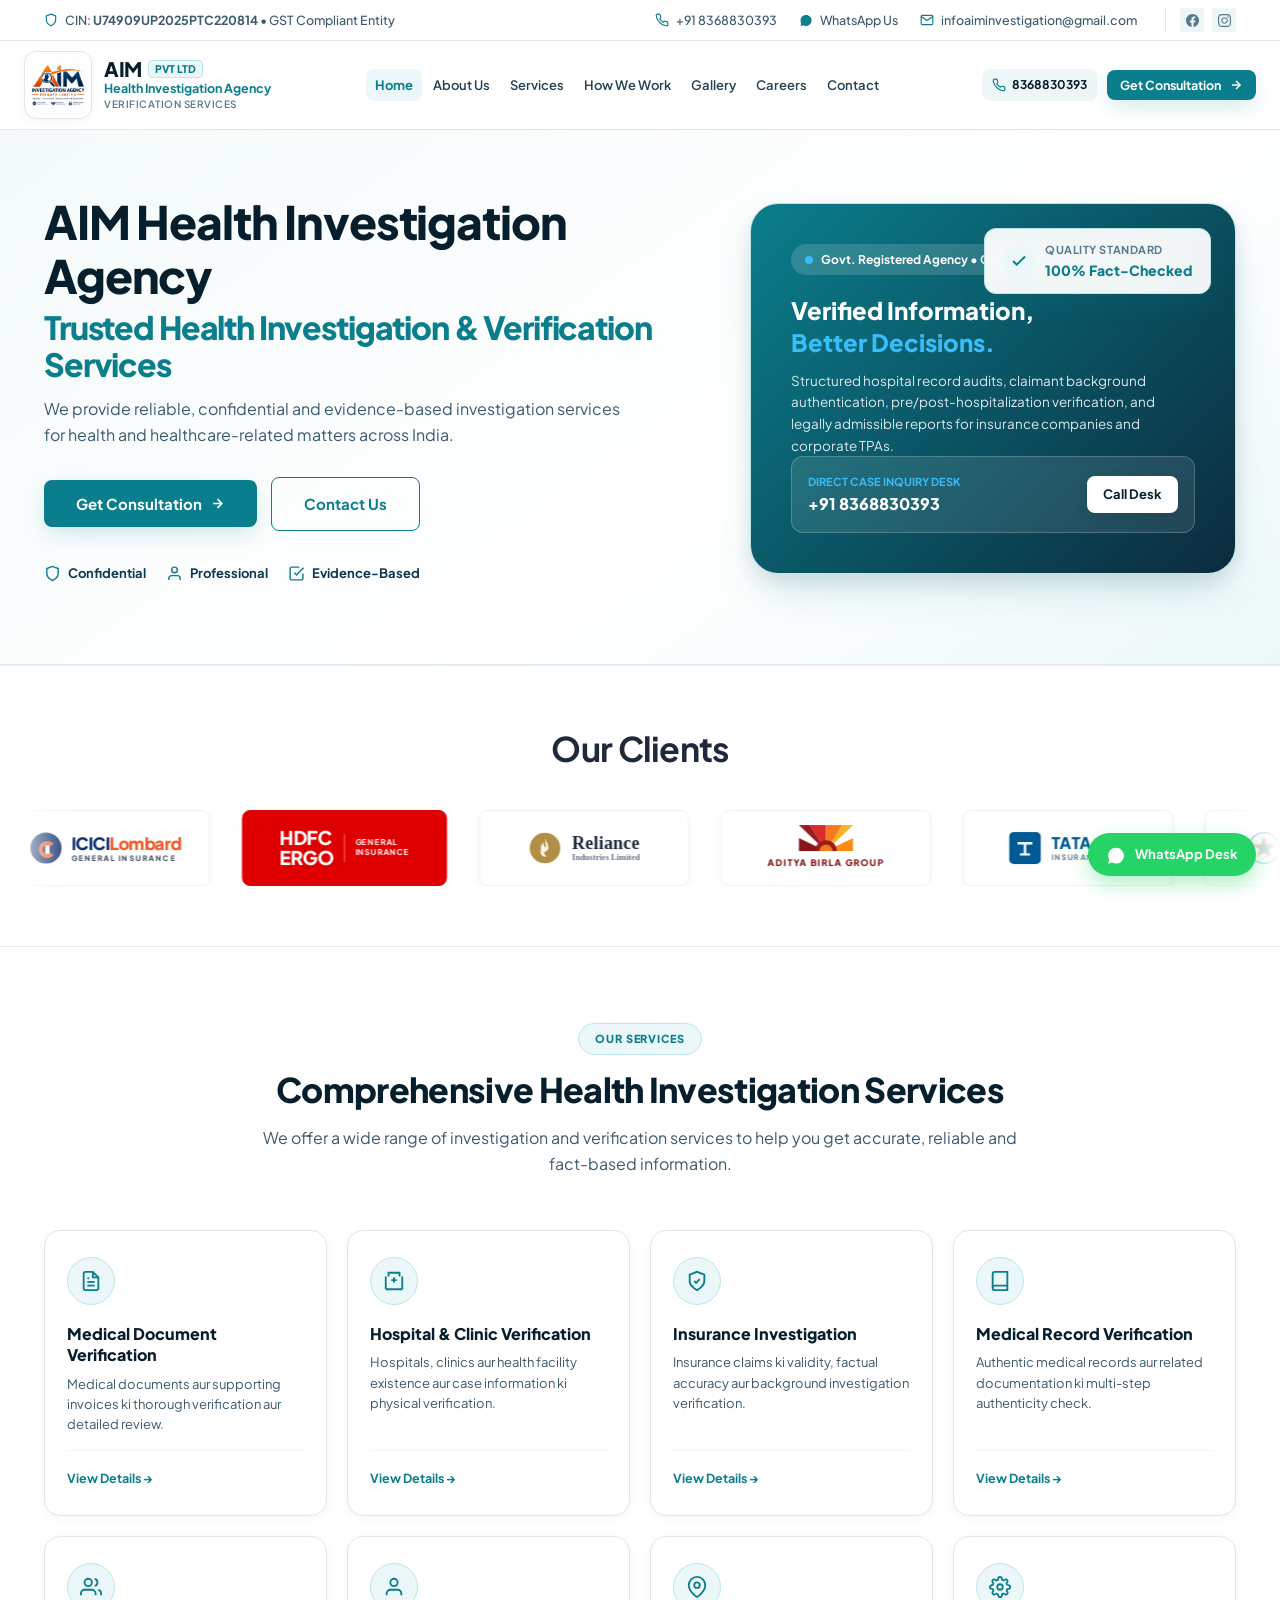
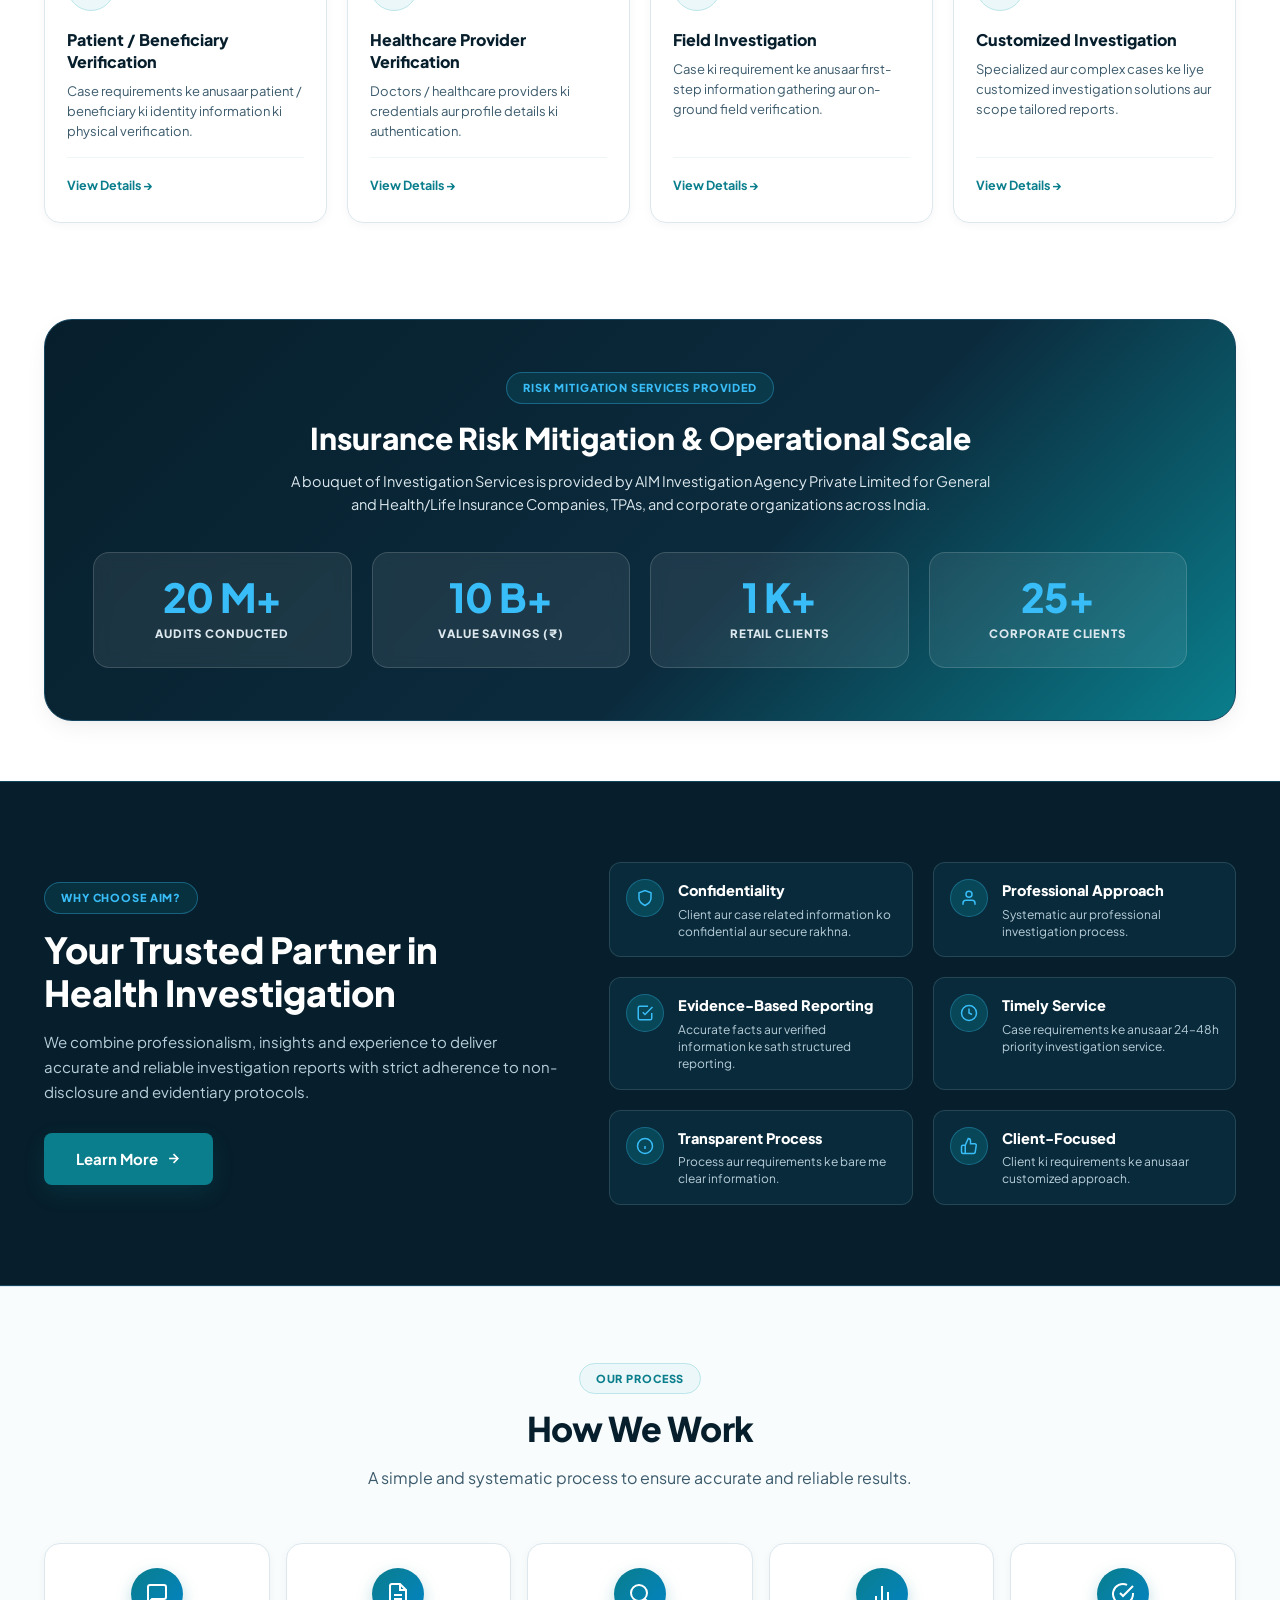
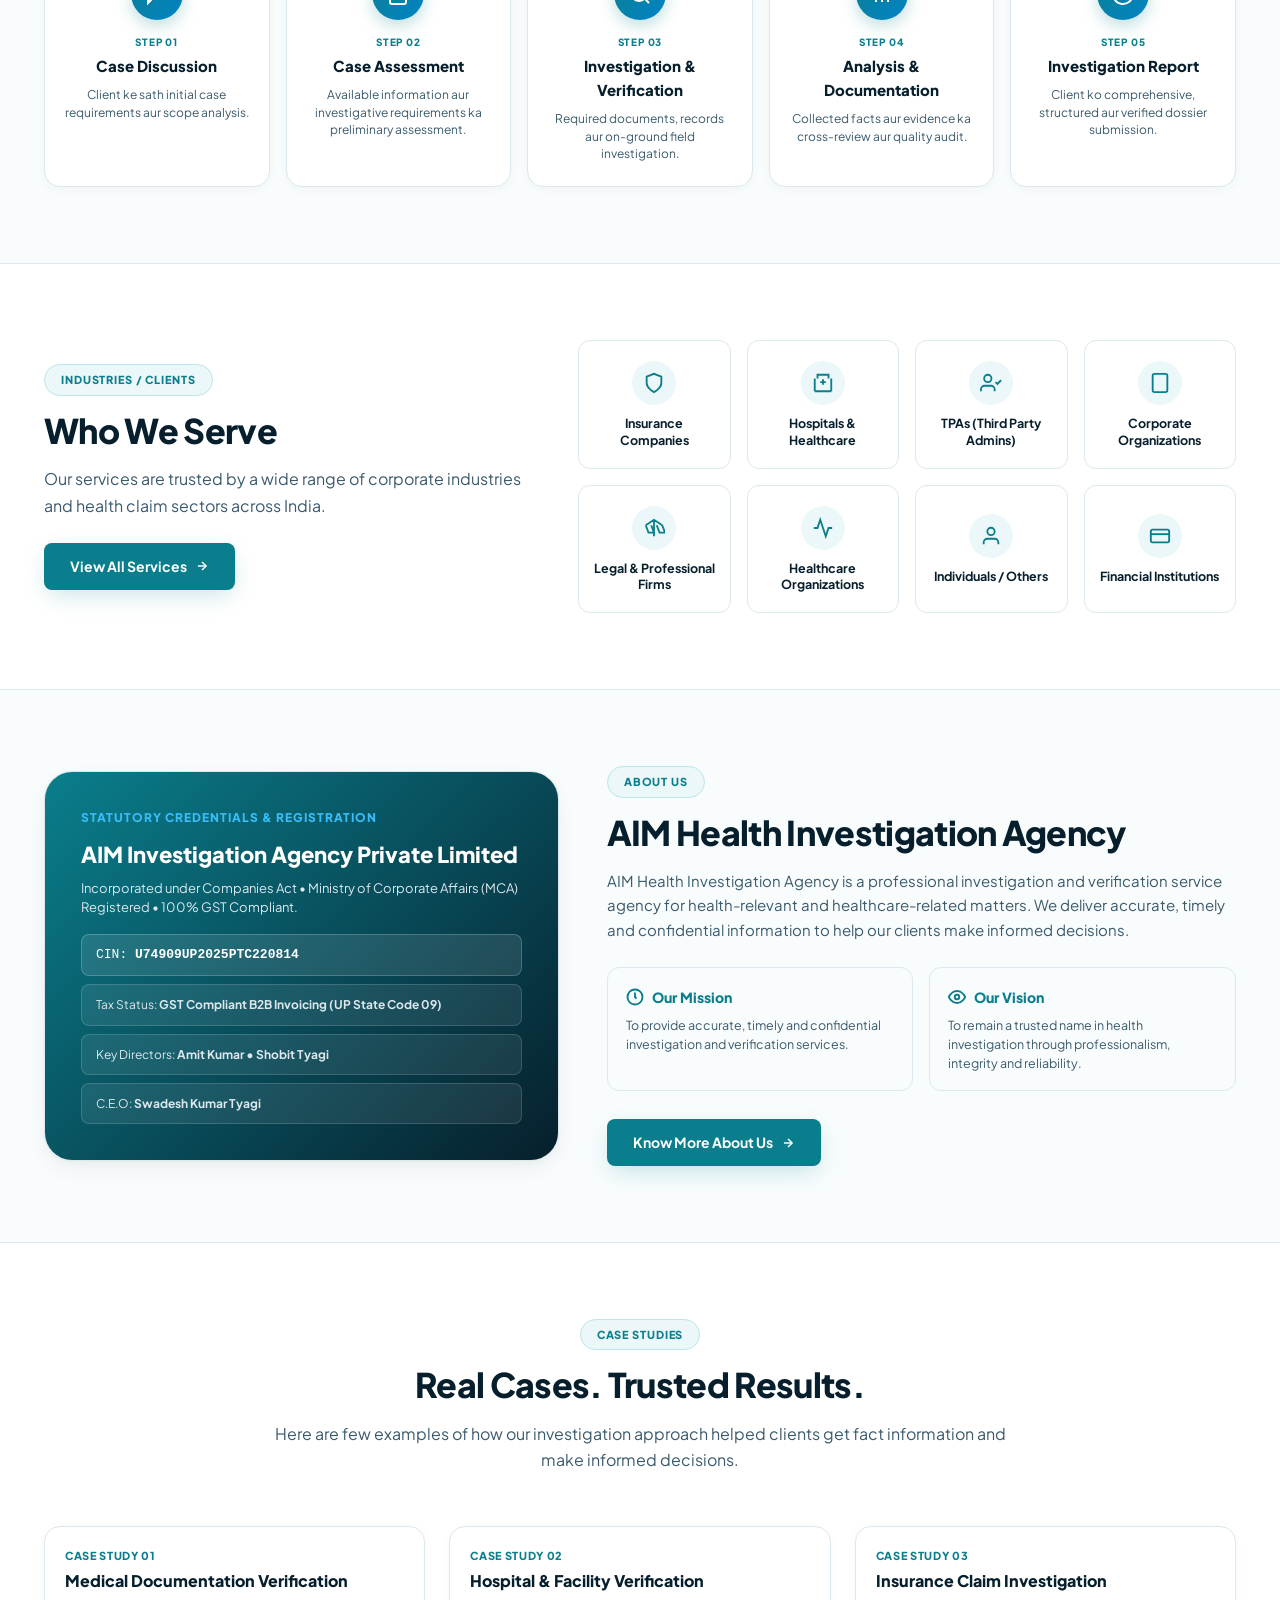
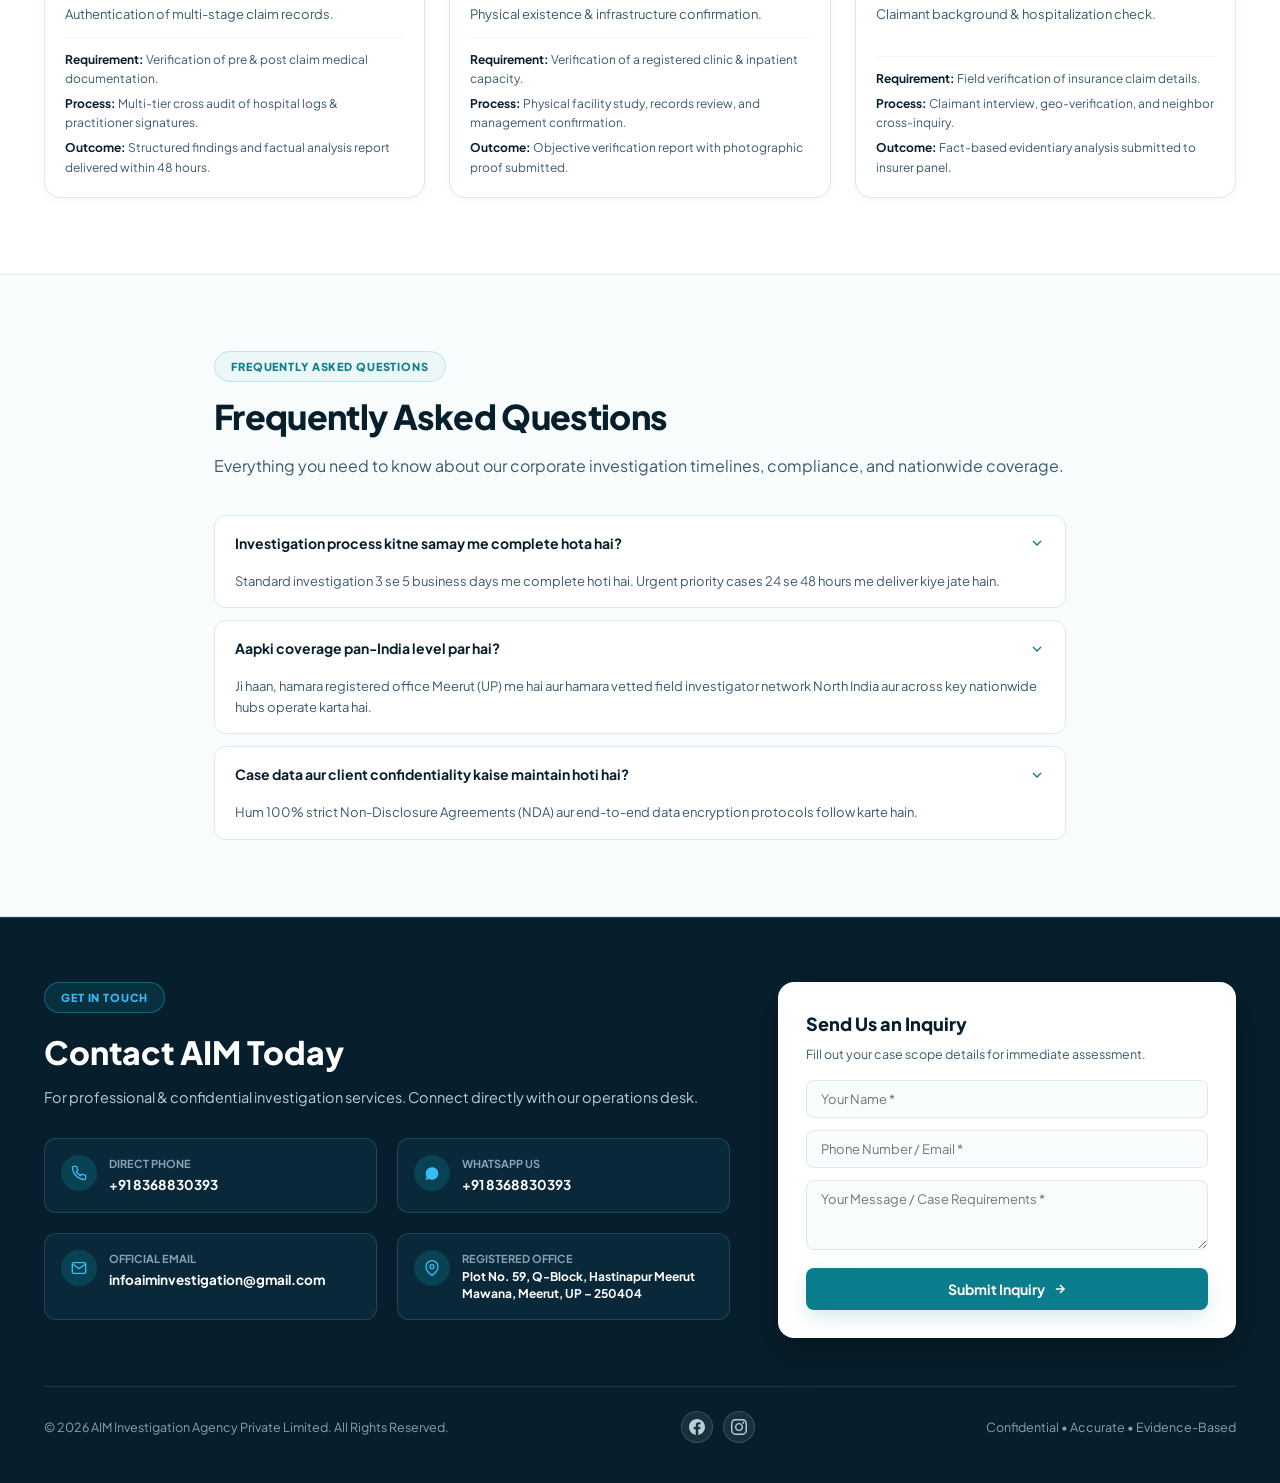
==== index.html @ 4d17d205 "revert: restore original clean hero section with statutory visual card" ====
<!DOCTYPE html>
<html lang="en">
<head>
  <meta charset="UTF-8">
  <meta name="viewport" content="width=device-width, initial-scale=1.0">
  <title>AIM Health Investigation Agency | AIM Investigation Agency Private Limited</title>
  <meta name="description" content="AIM Investigation Agency Private Limited — Trusted Health Investigation & Verification Services. Health insurance claims, hospital verification, claimant checks and corporate due diligence.">
  <meta name="keywords" content="Health insurance investigation services, claimant verification India, hospital verification, address verification Meerut, medical record verification, AIM Investigation Agency Private Limited">
  <link rel="canonical" href="https://aiminvestigation.com/">

  <!-- Open Graph -->
  <meta property="og:type" content="website">
  <meta property="og:title" content="AIM Health Investigation Agency | Trusted Health Investigation & Verification Services">
  <meta property="og:description" content="We provide reliable, confidential and evidence-based investigation services for health and healthcare-related matters.">
  <meta property="og:image" content="assets/images/logo.png">

  <!-- Favicon -->
  <link rel="icon" type="image/png" href="assets/images/favicon.png">
  <link rel="apple-touch-icon" href="assets/images/favicon.png">

  <!-- Google Fonts: Plus Jakarta Sans -->
  <link rel="preconnect" href="https://fonts.googleapis.com">
  <link rel="preconnect" href="https://fonts.gstatic.com" crossorigin>
  <link href="https://fonts.googleapis.com/css2?family=Plus+Jakarta+Sans:wght@400;500;600;700;800;900&display=swap" rel="stylesheet">

  <!-- Main Stylesheet -->
  <link rel="stylesheet" href="assets/css/style.css">

  <!-- JSON-LD Structured Data -->
  <script type="application/ld+json">
  {
    "@context": "https://schema.org",
    "@type": "ProfessionalService",
    "name": "AIM Investigation Agency Private Limited",
    "alternateName": "AIM Health Investigation Agency",
    "image": "assets/images/logo.png",
    "telephone": "+91 8368830393",
    "email": "infoaiminvestigation@gmail.com",
    "address": {
      "@type": "PostalAddress",
      "streetAddress": "Plot No. 59, Q-Block, Hastinapur Meerut Mawana",
      "addressLocality": "Meerut",
      "addressRegion": "Uttar Pradesh",
      "postalCode": "250404",
      "addressCountry": "IN"
    },
    "identifier": {
      "@type": "PropertyValue",
      "name": "Corporate Identification Number (CIN)",
      "value": "U74909UP2025PTC220814"
    }
  }
  </script>
</head>
<body>

  <!-- Top Corporate Utility Bar -->
  <div class="top-bar">
    <div class="container top-bar-inner">
      <div class="top-bar-left">
        <div class="top-bar-item">
          <svg viewBox="0 0 24 24" fill="none" stroke="currentColor" stroke-width="2"><path d="M12 22s8-4 8-10V5l-8-3-8 3v7c0 6 8 10 8 10z"/></svg>
          <span>CIN: <strong>U74909UP2025PTC220814</strong> &bull; GST Compliant Entity</span>
        </div>
      </div>
      <div class="top-bar-right">
        <a href="tel:8368830393" class="top-bar-item">
          <svg viewBox="0 0 24 24" fill="none" stroke="currentColor" stroke-width="2"><path d="M22 16.92v3a2 2 0 0 1-2.18 2 19.79 19.79 0 0 1-8.63-3.07 19.5 19.5 0 0 1-6-6 19.79 19.79 0 0 1-3.07-8.67A2 2 0 0 1 4.11 2h3a2 2 0 0 1 2 1.72 12.84 12.84 0 0 0 .7 2.81 2 2 0 0 1-.45 2.11L8.09 9.91a16 16 0 0 0 6 6l1.27-1.27a2 2 0 0 1 2.11-.45 12.84 12.84 0 0 0 2.81.7A2 2 0 0 1 22 16.92z"/></svg>
          <span>+91 8368830393</span>
        </a>
        <a href="https://wa.me/918368830393?text=Hello%20AIM%20Investigation%20Agency%2C%20I%20would%20like%20to%20enquire%20about%20your%20services." target="_blank" rel="noopener noreferrer" class="top-bar-item">
          <svg viewBox="0 0 24 24" fill="currentColor"><path d="M12.031 6.172c-3.181 0-5.767 2.586-5.768 5.766-.001 1.298.38 2.27 1.019 3.287l-.711 2.598 2.664-.699c.971.53 1.954.821 2.796.821 3.18 0 5.767-2.587 5.768-5.766.001-3.182-2.585-5.807-5.768-5.807zm0 10.453c-.767 0-1.583-.223-2.316-.658l-.165-.099-1.722.451.46-1.678-.108-.172c-.49-.781-.749-1.688-.748-2.617 0-2.583 2.102-4.685 4.689-4.685 2.585 0 4.686 2.102 4.686 4.686 0 2.584-2.101 4.692-4.694 4.692zm6.671-10.453c-1.776-1.779-4.137-2.759-6.666-2.759-5.195 0-9.421 4.226-9.423 9.424 0 1.661.433 3.283 1.256 4.708l-1.334 4.872 4.986-1.307c1.373.749 2.923 1.144 4.512 1.145h.004c5.193 0 9.422-4.228 9.424-9.426 0-2.518-.981-4.88-2.759-6.657z"/></svg>
          <span>WhatsApp Us</span>
        </a>
        <a href="mailto:infoaiminvestigation@gmail.com" class="top-bar-item">
          <svg viewBox="0 0 24 24" fill="none" stroke="currentColor" stroke-width="2"><path d="M4 4h16c1.1 0 2 .9 2 2v12c0 1.1-.9 2-2 2H4c-1.1 0-2-.9-2-2V6c0-1.1.9-2 2-2z"/><polyline points="22,6 12,13 2,6"/></svg>
          <span>infoaiminvestigation@gmail.com</span>
        </a>
        <div class="top-bar-socials">
          <a href="https://www.facebook.com/" target="_blank" rel="noopener noreferrer" class="social-icon-link" aria-label="Facebook">
            <svg viewBox="0 0 24 24" width="13" height="13" fill="currentColor"><path d="M24 12.073c0-6.627-5.373-12-12-12s-12 5.373-12 12c0 5.99 4.388 10.954 10.125 11.854v-8.385H7.078v-3.47h3.047V9.43c0-3.007 1.792-4.669 4.533-4.669 1.312 0 2.686.235 2.686.235v2.953H15.83c-1.491 0-1.956.925-1.956 1.874v2.25h3.328l-.532 3.47h-2.796v8.385C19.612 23.027 24 18.062 24 12.073z"/></svg>
          </a>
          <a href="https://www.instagram.com/" target="_blank" rel="noopener noreferrer" class="social-icon-link" aria-label="Instagram">
            <svg viewBox="0 0 24 24" width="13" height="13" fill="currentColor"><path d="M12 2.163c3.204 0 3.584.012 4.85.07 3.252.148 4.771 1.691 4.919 4.919.058 1.265.069 1.645.069 4.849 0 3.205-.012 3.584-.069 4.849-.149 3.225-1.664 4.771-4.919 4.919-1.266.058-1.644.07-4.85.07-3.204 0-3.584-.012-4.849-.07-3.26-.149-4.771-1.699-4.919-4.92-.058-1.265-.07-1.644-.07-4.849 0-3.204.013-3.583.07-4.849.149-3.227 1.664-4.771 4.919-4.919 1.266-.057 1.645-.069 4.849-.069zm0-2.163c-3.259 0-3.667.014-4.947.072-4.358.2-6.78 2.618-6.98 6.98-.059 1.281-.073 1.689-.073 4.948 0 3.259.014 3.668.072 4.948.2 4.358 2.618 6.78 6.98 6.98 1.281.058 1.689.072 4.948.072 3.259 0 3.668-.014 4.948-.072 4.354-.2 6.782-2.618 6.979-6.98.059-1.28.073-1.689.073-4.948 0-3.259-.014-3.667-.072-4.947-.196-4.354-2.617-6.78-6.979-6.98-1.281-.059-1.69-.073-4.949-.073zm0 5.838c-3.403 0-6.162 2.759-6.162 6.162s2.759 6.163 6.162 6.163 6.162-2.759 6.162-6.163c0-3.403-2.759-6.162-6.162-6.162zm0 10.162c-2.209 0-4-1.79-4-4 0-2.209 1.791-4 4-4s4 1.791 4 4c0 2.21-1.791 4-4 4zm6.406-11.845c-.796 0-1.441.645-1.441 1.44s.645 1.44 1.441 1.44c.795 0 1.439-.645 1.439-1.44s-.644-1.44-1.439-1.44z"/></svg>
          </a>
        </div>
      </div>
    </div>
  </div>

  <!-- Main Sticky Header -->
  <header class="main-header">
    <div class="container nav-container">
      <a href="index.html" class="brand-logo" aria-label="AIM Investigation Agency Home">
        <div class="logo-icon-box">
          <img src="assets/images/logo.png" alt="AIM Investigation Agency Logo">
        </div>
        <div class="brand-text">
          <div class="brand-title-row">
            <span class="brand-title">AIM</span>
            <span class="brand-badge">Pvt Ltd</span>
          </div>
          <span class="brand-subtitle">Health Investigation Agency</span>
          <span class="brand-focus">Verification Services</span>
        </div>
      </a>

      <!-- Desktop Navigation -->
      <nav>
        <ul class="nav-menu">
          <li><a href="index.html" class="nav-link active">Home</a></li>
          <li><a href="about.html" class="nav-link">About Us</a></li>
          <li><a href="services.html" class="nav-link">Services</a></li>
          <li><a href="process.html" class="nav-link">How We Work</a></li>
          <li><a href="gallery.html" class="nav-link">Gallery</a></li>
          <li><a href="careers.html" class="nav-link">Careers</a></li>
          <li><a href="contact.html" class="nav-link">Contact</a></li>
        </ul>
      </nav>

      <!-- Right CTAs -->
      <div class="nav-actions">
        <a href="tel:8368830393" class="nav-phone-pill">
          <svg viewBox="0 0 24 24" fill="none" stroke="currentColor" stroke-width="2"><path d="M22 16.92v3a2 2 0 0 1-2.18 2 19.79 19.79 0 0 1-8.63-3.07 19.5 19.5 0 0 1-6-6 19.79 19.79 0 0 1-3.07-8.67A2 2 0 0 1 4.11 2h3a2 2 0 0 1 2 1.72 12.84 12.84 0 0 0 .7 2.81 2 2 0 0 1-.45 2.11L8.09 9.91a16 16 0 0 0 6 6l1.27-1.27a2 2 0 0 1 2.11-.45 12.84 12.84 0 0 0 2.81.7A2 2 0 0 1 22 16.92z"/></svg>
          <span>8368830393</span>
        </a>
        <button class="btn btn-primary btn-sm" data-open-modal>
          <span>Get Consultation</span>
          <svg width="14" height="14" viewBox="0 0 24 24" fill="none" stroke="currentColor" stroke-width="2.5"><line x1="5" y1="12" x2="19" y2="12"></line><polyline points="12 5 19 12 12 19"></polyline></svg>
        </button>
      </div>

      <!-- Mobile Hamburger Button -->
      <button class="mobile-toggle" id="mobileToggleBtn" aria-label="Toggle Navigation Menu" aria-expanded="false">
        <svg viewBox="0 0 24 24" fill="none" stroke="currentColor" stroke-width="2"><line x1="3" y1="12" x2="21" y2="12"></line><line x1="3" y1="6" x2="21" y2="6"></line><line x1="3" y1="18" x2="21" y2="18"></line></svg>
      </button>
    </div>

    <!-- Mobile Slide Drawer -->
    <div class="mobile-drawer" id="mobileDrawer">
      <ul class="mobile-menu-list">
        <li><a href="index.html" class="mobile-nav-link active">Home</a></li>
        <li><a href="about.html" class="mobile-nav-link">About Us</a></li>
        <li><a href="services.html" class="mobile-nav-link">Services</a></li>
        <li><a href="process.html" class="mobile-nav-link">How We Work</a></li>
        <li><a href="gallery.html" class="mobile-nav-link">Gallery</a></li>
        <li><a href="careers.html" class="mobile-nav-link">Careers</a></li>
        <li><a href="contact.html" class="mobile-nav-link">Contact</a></li>
      </ul>
      <div class="mobile-nav-actions">
        <button class="btn btn-primary" style="width:100%;" data-open-modal>Get Consultation</button>
        <a href="tel:8368830393" class="btn btn-outline" style="width:100%;">Call: 8368830393</a>
      </div>
    </div>
  </header>

  <!-- 1. HERO SECTION (Theme Match) -->
  <section class="hero-section">
    <div class="container">
      <div class="hero-grid">
        <div class="hero-content">
          <h1 class="hero-headline">
            AIM Health Investigation Agency
            <span class="highlight">Trusted Health Investigation &amp; Verification Services</span>
          </h1>
          <p class="hero-subheading">
            We provide reliable, confidential and evidence-based investigation services for health and healthcare-related matters across India.
          </p>
          <div class="hero-cta-group">
            <button class="btn btn-primary btn-lg" data-open-modal>
              <span>Get Consultation</span>
              <svg width="15" height="15" viewBox="0 0 24 24" fill="none" stroke="currentColor" stroke-width="2.5"><line x1="5" y1="12" x2="19" y2="12"></line><polyline points="12 5 19 12 12 19"></polyline></svg>
            </button>
            <a href="contact.html" class="btn btn-outline btn-lg">Contact Us</a>
          </div>
          <div class="hero-trust-pills">
            <div class="hero-trust-item">
              <svg viewBox="0 0 24 24" fill="none" stroke="currentColor" stroke-width="2"><path d="M12 22s8-4 8-10V5l-8-3-8 3v7c0 6 8 10 8 10z"/></svg>
              <span>Confidential</span>
            </div>
            <div class="hero-trust-item">
              <svg viewBox="0 0 24 24" fill="none" stroke="currentColor" stroke-width="2"><path d="M20 21v-2a4 4 0 0 0-4-4H8a4 4 0 0 0-4 4v2"></path><circle cx="12" cy="7" r="4"></circle></svg>
              <span>Professional</span>
            </div>
            <div class="hero-trust-item">
              <svg viewBox="0 0 24 24" fill="none" stroke="currentColor" stroke-width="2"><polyline points="9 11 12 14 22 4"></polyline><path d="M21 12v7a2 2 0 0 1-2 2H5a2 2 0 0 1-2-2V5a2 2 0 0 1 2-2h11"></path></svg>
              <span>Evidence-Based</span>
            </div>
          </div>
        </div>

        <div class="hero-visual-wrap">
          <div class="hero-visual-card">
            <div style="background: linear-gradient(135deg, #0A7E8C 0%, #0B2B3D 100%); padding:40px; color:#FFF; height:100%; min-height:360px; display:flex; flex-direction:column; justify-content:space-between;">
              <div>
                <div style="display:inline-flex; align-items:center; gap:8px; background:rgba(255,255,255,0.15); padding:6px 14px; border-radius:999px; font-size:12px; font-weight:700; margin-bottom:20px;">
                  <span style="width:8px; height:8px; border-radius:50%; background:#38BDF8; display:inline-block;"></span>
                  Govt. Registered Agency &bull; CIN: U74909UP2025PTC220814
                </div>
                <h3 style="font-size:24px; font-weight:800; line-height:1.3; color:#FFF; margin-bottom:12px;">
                  Verified Information,<br><span style="color:#38BDF8;">Better Decisions.</span>
                </h3>
                <p style="color:var(--slate-200); font-size:13.5px; line-height:1.6;">
                  Structured hospital record audits, claimant background authentication, pre/post-hospitalization verification, and legally admissible reports for insurance companies and corporate TPAs.
                </p>
              </div>

              <div style="background:rgba(255,255,255,0.1); border:1px solid rgba(255,255,255,0.2); border-radius:var(--radius-md); padding:16px; display:flex; align-items:center; justify-content:space-between;">
                <div>
                  <div style="font-size:11px; color:#38BDF8; text-transform:uppercase; font-weight:700;">Direct Case Inquiry Desk</div>
                  <div style="font-size:16px; font-weight:800; color:#FFF;">+91 8368830393</div>
                </div>
                <a href="tel:8368830393" class="btn btn-white btn-sm">Call Desk</a>
              </div>
            </div>

            <div class="hero-floating-badge">
              <div class="badge-icon">
                <svg viewBox="0 0 24 24" width="18" height="18" fill="none" stroke="currentColor" stroke-width="2.5"><polyline points="20 6 9 17 4 12"></polyline></svg>
              </div>
              <div>
                <div class="badge-text-top">Quality Standard</div>
                <div class="badge-text-main">100% Fact-Checked</div>
              </div>
            </div>
          </div>
        </div>
      </div>
    </div>
  </section>

  <!-- 1.5 OUR CLIENTS MOVING MARQUEE (Moving Left to Right) -->
  <section class="clients-marquee-section" aria-label="Our Clients">
    <div class="container">
      <h2 class="clients-marquee-title">Our Clients</h2>
    </div>

    <div class="clients-marquee-wrap">
      <div class="clients-marquee-row">
        <!-- FIRST SET OF LOGOS -->
        <div class="clients-marquee-track">
          <!-- 1. ICICI Lombard -->
          <div class="client-logo-card" title="ICICI Lombard General Insurance">
            <div style="display:flex; align-items:center; gap:8px;">
              <svg width="34" height="34" viewBox="0 0 48 48" fill="none">
                <circle cx="24" cy="24" r="22" fill="#0A2D6E" />
                <path d="M14 26C14 19.37 19.37 14 26 14C29.5 14 32.6 15.5 34.7 17.9L30.9 21.7C29.6 20.3 27.9 19.4 26 19.4C22.4 19.4 19.4 22.4 19.4 26C19.4 29.6 22.4 32.6 26 32.6C27.9 32.6 29.6 31.7 30.9 30.3L34.7 34.1C32.6 36.5 29.5 38 26 38C19.37 38 14 32.63 14 26Z" fill="#F15A24"/>
                <path d="M23 20H29V32H23V20Z" fill="#FFFFFF"/>
              </svg>
              <div style="text-align:left; line-height:1.1;">
                <div style="font-size:17px; font-weight:900; color:#0A2D6E; letter-spacing:-0.5px;">ICICI<span style="color:#F15A24;">Lombard</span></div>
                <div style="font-size:7.5px; font-weight:800; color:#475569; letter-spacing:1.5px; text-transform:uppercase; margin-top:2px;">GENERAL INSURANCE</div>
              </div>
            </div>
          </div>

          <!-- 2. HDFC ERGO (Signature Red Box) -->
          <div class="client-logo-card" style="background:#DE0000; border-color:#DE0000; min-width:205px;" title="HDFC ERGO General Insurance">
            <div style="display:flex; align-items:center; gap:10px; color:#FFFFFF;">
              <div style="text-align:left; line-height:1;">
                <div style="font-size:19px; font-weight:900; color:#FFFFFF; letter-spacing:-0.5px; line-height:1.05;">
                  HDFC<br>ERGO
                </div>
              </div>
              <div style="width:1.5px; height:28px; background:rgba(255,255,255,0.4);"></div>
              <div style="font-size:8px; font-weight:700; color:#FFFFFF; letter-spacing:0.8px; text-transform:uppercase; text-align:left; line-height:1.2;">
                GENERAL<br>INSURANCE
              </div>
            </div>
          </div>

          <!-- 3. Reliance Industries Limited -->
          <div class="client-logo-card" title="Reliance Industries Limited">
            <div style="display:flex; align-items:center; gap:10px;">
              <svg width="34" height="34" viewBox="0 0 40 40" fill="none">
                <circle cx="20" cy="20" r="18" fill="#B38E46"/>
                <path d="M20 9C20 9 24 15 24 19C24 22 21.5 24.5 19 24.5C16.5 24.5 15 22 15 20C15 16 19 13 19 13C19 13 18 16 19 18C19.5 19 20.5 19.5 21 18.5C21.5 17.5 20 9 20 9Z" fill="#FFF8E7"/>
                <path d="M19 25C19 28 22 30 22 30C22 30 18 31 16 28C14 25 15.5 21 15.5 21C15.5 21 16 24 19 25Z" fill="#FFF8E7"/>
              </svg>
              <div style="text-align:left; line-height:1.15;">
                <div style="font-size:18px; font-weight:700; font-family:'Georgia', serif; color:#1E293B; letter-spacing:0.2px;">Reliance</div>
                <div style="font-size:8.5px; font-weight:600; font-family:'Georgia', serif; color:#64748B;">Industries Limited</div>
              </div>
            </div>
          </div>

          <!-- 4. ADITYA BIRLA GROUP (Sunburst Mosaic) -->
          <div class="client-logo-card" title="Aditya Birla Group">
            <div style="display:flex; flex-direction:column; align-items:center; gap:5px;">
              <svg width="58" height="26" viewBox="0 0 100 48" fill="none">
                <path d="M50 48 L20 0 L50 0 Z" fill="#D92C28"/>
                <path d="M50 48 L50 0 L80 0 Z" fill="#F47A20"/>
                <path d="M50 48 L0 0 L20 0 Z" fill="#9B1B1E"/>
                <path d="M50 48 L80 0 L100 0 Z" fill="#F8B124"/>
                <path d="M50 48 L0 24 L0 48 Z" fill="#881518"/>
                <path d="M50 48 L100 24 L100 48 Z" fill="#FA8C16"/>
                <path d="M30 48 A20 20 0 0 1 70 48 Z" fill="#9B1B1E"/>
                <path d="M38 48 A12 12 0 0 1 62 48 Z" fill="#F47A20"/>
              </svg>
              <div style="font-size:9px; font-weight:800; color:#831215; letter-spacing:1px; text-transform:uppercase; white-space:nowrap;">
                ADITYA BIRLA GROUP
              </div>
            </div>
          </div>

          <!-- 5. TATA AIG -->
          <div class="client-logo-card" title="Tata AIG General Insurance">
            <div style="display:flex; align-items:center; gap:10px;">
              <svg width="32" height="32" viewBox="0 0 40 40" fill="none">
                <rect width="40" height="40" rx="6" fill="#005B94"/>
                <path d="M12 14H28M20 14V28M15 28H25" stroke="#FFFFFF" stroke-width="3" stroke-linecap="round"/>
              </svg>
              <div style="text-align:left; line-height:1.15;">
                <div style="font-size:16px; font-weight:900; color:#005B94; letter-spacing:0.5px;">TATA <span style="color:#D92C28;">AIG</span></div>
                <div style="font-size:7.5px; font-weight:700; color:#64748B; letter-spacing:1.2px; text-transform:uppercase;">INSURANCE</div>
              </div>
            </div>
          </div>

          <!-- 6. Star Health -->
          <div class="client-logo-card" title="Star Health and Allied Insurance">
            <div style="display:flex; align-items:center; gap:9px;">
              <svg width="34" height="34" viewBox="0 0 40 40" fill="none">
                <circle cx="20" cy="20" r="18" fill="#E8F4F8" stroke="#007799" stroke-width="1.5"/>
                <polygon points="20,6 23.5,15.5 33,16 25.5,22 28.5,31 20,25.5 11.5,31 14.5,22 7,16 16.5,15.5" fill="#E05A1F"/>
                <circle cx="20" cy="20" r="5" fill="#007799"/>
              </svg>
              <div style="text-align:left; line-height:1.15;">
                <div style="font-size:16px; font-weight:900; color:#007799; letter-spacing:-0.3px;">Star Health</div>
                <div style="font-size:7.5px; font-weight:700; color:#E05A1F; letter-spacing:0.8px; text-transform:uppercase;">Allied Insurance</div>
              </div>
            </div>
          </div>

          <!-- 7. Bajaj Allianz -->
          <div class="client-logo-card" title="Bajaj Allianz General Insurance">
            <div style="display:flex; align-items:center; gap:8px;">
              <div style="background:#003399; color:#FFFFFF; font-size:13px; font-weight:900; padding:4px 8px; border-radius:4px; letter-spacing:0.5px;">
                BAJAJ
              </div>
              <div style="color:#003399; font-size:17px; font-weight:900; letter-spacing:-0.5px;">
                Allianz
              </div>
            </div>
          </div>

          <!-- 8. Care Health Insurance -->
          <div class="client-logo-card" title="Care Health Insurance">
            <div style="display:flex; align-items:center; gap:9px;">
              <svg width="32" height="32" viewBox="0 0 40 40" fill="none">
                <rect width="40" height="40" rx="8" fill="#E0F2FE"/>
                <path d="M20 10C16 6 10 9 10 14C10 21 20 28 20 28C20 28 30 21 30 14C30 9 24 6 20 10Z" fill="#0284C7"/>
                <path d="M17 14H23M20 11V17" stroke="#FFFFFF" stroke-width="2" stroke-linecap="round"/>
              </svg>
              <div style="text-align:left; line-height:1.15;">
                <div style="font-size:17px; font-weight:900; color:#0284C7; letter-spacing:-0.3px;">care</div>
                <div style="font-size:7.5px; font-weight:800; color:#64748B; letter-spacing:1px; text-transform:uppercase;">HEALTH INSURANCE</div>
              </div>
            </div>
          </div>

          <!-- 9. SBI General -->
          <div class="client-logo-card" title="SBI General Insurance">
            <div style="display:flex; align-items:center; gap:9px;">
              <svg width="30" height="30" viewBox="0 0 40 40" fill="none">
                <circle cx="20" cy="20" r="18" fill="#280071"/>
                <circle cx="20" cy="20" r="9" fill="#00A5DF"/>
                <rect x="18" y="20" width="4" height="12" fill="#280071"/>
              </svg>
              <div style="text-align:left; line-height:1.15;">
                <div style="font-size:17px; font-weight:900; color:#280071; letter-spacing:-0.5px;">SBI <span style="color:#00A5DF; font-weight:600;">general</span></div>
                <div style="font-size:7px; font-weight:700; color:#64748B; letter-spacing:1.2px; text-transform:uppercase;">INSURANCE</div>
              </div>
            </div>
          </div>

          <!-- 10. Niva Bupa -->
          <div class="client-logo-card" title="Niva Bupa Health Insurance">
            <div style="display:flex; align-items:center; gap:9px;">
              <svg width="32" height="32" viewBox="0 0 40 40" fill="none">
                <circle cx="20" cy="20" r="17" stroke="#0D9488" stroke-width="3" fill="#F0FDFA"/>
                <circle cx="20" cy="20" r="8" fill="#0D9488"/>
              </svg>
              <div style="text-align:left; line-height:1.15;">
                <div style="font-size:16px; font-weight:900; color="#0D9488"; letter-spacing:-0.3px;">niva <span style="color:#0284C7;">bupa</span></div>
                <div style="font-size:7.5px; font-weight:700; color:#64748B; letter-spacing:1px; text-transform:uppercase;">Health Insurance</div>
              </div>
            </div>
          </div>

          <!-- 11. Medi Assist TPA -->
          <div class="client-logo-card" title="Medi Assist Insurance TPA">
            <div style="display:flex; align-items:center; gap:9px;">
              <svg width="32" height="32" viewBox="0 0 40 40" fill="none">
                <rect width="40" height="40" rx="8" fill="#FEF3C7"/>
                <path d="M12 20H28M20 12V28" stroke="#D97706" stroke-width="4" stroke-linecap="round"/>
              </svg>
              <div style="text-align:left; line-height:1.15;">
                <div style="font-size:16px; font-weight:900; color:#1E293B;">Medi<span style="color:#D97706;">Assist</span></div>
                <div style="font-size:7.5px; font-weight:800; color:#64748B; letter-spacing:1px; text-transform:uppercase;">INSURANCE TPA</div>
              </div>
            </div>
          </div>

          <!-- 12. Vidal Health TPA -->
          <div class="client-logo-card" title="Vidal Health Insurance TPA">
            <div style="display:flex; align-items:center; gap:9px;">
              <svg width="32" height="32" viewBox="0 0 40 40" fill="none">
                <rect width="40" height="40" rx="8" fill="#F1F5F9"/>
                <path d="M10 14L20 30L30 14" stroke="#0F766E" stroke-width="4" stroke-linecap="round" stroke-linejoin="round"/>
              </svg>
              <div style="text-align:left; line-height:1.15;">
                <div style="font-size:16px; font-weight:900; color:#0F766E; letter-spacing:-0.3px;">VIDAL <span style="color:#0284C7; font-weight:600;">health</span></div>
                <div style="font-size:7.5px; font-weight:700; color:#64748B; letter-spacing:1px; text-transform:uppercase;">TPA SERVICES</div>
              </div>
            </div>
          </div>
        </div>

        <!-- DUPLICATE SET OF LOGOS FOR SEAMLESS INFINITE LOOP -->
        <div class="clients-marquee-track" aria-hidden="true">
          <!-- 1. ICICI Lombard -->
          <div class="client-logo-card" title="ICICI Lombard General Insurance">
            <div style="display:flex; align-items:center; gap:8px;">
              <svg width="34" height="34" viewBox="0 0 48 48" fill="none">
                <circle cx="24" cy="24" r="22" fill="#0A2D6E" />
                <path d="M14 26C14 19.37 19.37 14 26 14C29.5 14 32.6 15.5 34.7 17.9L30.9 21.7C29.6 20.3 27.9 19.4 26 19.4C22.4 19.4 19.4 22.4 19.4 26C19.4 29.6 22.4 32.6 26 32.6C27.9 32.6 29.6 31.7 30.9 30.3L34.7 34.1C32.6 36.5 29.5 38 26 38C19.37 38 14 32.63 14 26Z" fill="#F15A24"/>
                <path d="M23 20H29V32H23V20Z" fill="#FFFFFF"/>
              </svg>
              <div style="text-align:left; line-height:1.1;">
                <div style="font-size:17px; font-weight:900; color:#0A2D6E; letter-spacing:-0.5px;">ICICI<span style="color:#F15A24;">Lombard</span></div>
                <div style="font-size:7.5px; font-weight:800; color:#475569; letter-spacing:1.5px; text-transform:uppercase; margin-top:2px;">GENERAL INSURANCE</div>
              </div>
            </div>
          </div>

          <!-- 2. HDFC ERGO (Signature Red Box) -->
          <div class="client-logo-card" style="background:#DE0000; border-color:#DE0000; min-width:205px;" title="HDFC ERGO General Insurance">
            <div style="display:flex; align-items:center; gap:10px; color:#FFFFFF;">
              <div style="text-align:left; line-height:1;">
                <div style="font-size:19px; font-weight:900; color:#FFFFFF; letter-spacing:-0.5px; line-height:1.05;">
                  HDFC<br>ERGO
                </div>
              </div>
              <div style="width:1.5px; height:28px; background:rgba(255,255,255,0.4);"></div>
              <div style="font-size:8px; font-weight:700; color:#FFFFFF; letter-spacing:0.8px; text-transform:uppercase; text-align:left; line-height:1.2;">
                GENERAL<br>INSURANCE
              </div>
            </div>
          </div>

          <!-- 3. Reliance Industries Limited -->
          <div class="client-logo-card" title="Reliance Industries Limited">
            <div style="display:flex; align-items:center; gap:10px;">
              <svg width="34" height="34" viewBox="0 0 40 40" fill="none">
                <circle cx="20" cy="20" r="18" fill="#B38E46"/>
                <path d="M20 9C20 9 24 15 24 19C24 22 21.5 24.5 19 24.5C16.5 24.5 15 22 15 20C15 16 19 13 19 13C19 13 18 16 19 18C19.5 19 20.5 19.5 21 18.5C21.5 17.5 20 9 20 9Z" fill="#FFF8E7"/>
                <path d="M19 25C19 28 22 30 22 30C22 30 18 31 16 28C14 25 15.5 21 15.5 21C15.5 21 16 24 19 25Z" fill="#FFF8E7"/>
              </svg>
              <div style="text-align:left; line-height:1.15;">
                <div style="font-size:18px; font-weight:700; font-family:'Georgia', serif; color:#1E293B; letter-spacing:0.2px;">Reliance</div>
                <div style="font-size:8.5px; font-weight:600; font-family:'Georgia', serif; color:#64748B;">Industries Limited</div>
              </div>
            </div>
          </div>

          <!-- 4. ADITYA BIRLA GROUP (Sunburst Mosaic) -->
          <div class="client-logo-card" title="Aditya Birla Group">
            <div style="display:flex; flex-direction:column; align-items:center; gap:5px;">
              <svg width="58" height="26" viewBox="0 0 100 48" fill="none">
                <path d="M50 48 L20 0 L50 0 Z" fill="#D92C28"/>
                <path d="M50 48 L50 0 L80 0 Z" fill="#F47A20"/>
                <path d="M50 48 L0 0 L20 0 Z" fill="#9B1B1E"/>
                <path d="M50 48 L80 0 L100 0 Z" fill="#F8B124"/>
                <path d="M50 48 L0 24 L0 48 Z" fill="#881518"/>
                <path d="M50 48 L100 24 L100 48 Z" fill="#FA8C16"/>
                <path d="M30 48 A20 20 0 0 1 70 48 Z" fill="#9B1B1E"/>
                <path d="M38 48 A12 12 0 0 1 62 48 Z" fill="#F47A20"/>
              </svg>
              <div style="font-size:9px; font-weight:800; color:#831215; letter-spacing:1px; text-transform:uppercase; white-space:nowrap;">
                ADITYA BIRLA GROUP
              </div>
            </div>
          </div>

          <!-- 5. TATA AIG -->
          <div class="client-logo-card" title="Tata AIG General Insurance">
            <div style="display:flex; align-items:center; gap:10px;">
              <svg width="32" height="32" viewBox="0 0 40 40" fill="none">
                <rect width="40" height="40" rx="6" fill="#005B94"/>
                <path d="M12 14H28M20 14V28M15 28H25" stroke="#FFFFFF" stroke-width="3" stroke-linecap="round"/>
              </svg>
              <div style="text-align:left; line-height:1.15;">
                <div style="font-size:16px; font-weight:900; color:#005B94; letter-spacing:0.5px;">TATA <span style="color:#D92C28;">AIG</span></div>
                <div style="font-size:7.5px; font-weight:700; color:#64748B; letter-spacing:1.2px; text-transform:uppercase;">INSURANCE</div>
              </div>
            </div>
          </div>

          <!-- 6. Star Health -->
          <div class="client-logo-card" title="Star Health and Allied Insurance">
            <div style="display:flex; align-items:center; gap:9px;">
              <svg width="34" height="34" viewBox="0 0 40 40" fill="none">
                <circle cx="20" cy="20" r="18" fill="#E8F4F8" stroke="#007799" stroke-width="1.5"/>
                <polygon points="20,6 23.5,15.5 33,16 25.5,22 28.5,31 20,25.5 11.5,31 14.5,22 7,16 16.5,15.5" fill="#E05A1F"/>
                <circle cx="20" cy="20" r="5" fill="#007799"/>
              </svg>
              <div style="text-align:left; line-height:1.15;">
                <div style="font-size:16px; font-weight:900; color:#007799; letter-spacing:-0.3px;">Star Health</div>
                <div style="font-size:7.5px; font-weight:700; color:#E05A1F; letter-spacing:0.8px; text-transform:uppercase;">Allied Insurance</div>
              </div>
            </div>
          </div>

          <!-- 7. Bajaj Allianz -->
          <div class="client-logo-card" title="Bajaj Allianz General Insurance">
            <div style="display:flex; align-items:center; gap:8px;">
              <div style="background:#003399; color:#FFFFFF; font-size:13px; font-weight:900; padding:4px 8px; border-radius:4px; letter-spacing:0.5px;">
                BAJAJ
              </div>
              <div style="color:#003399; font-size:17px; font-weight:900; letter-spacing:-0.5px;">
                Allianz
              </div>
            </div>
          </div>

          <!-- 8. Care Health Insurance -->
          <div class="client-logo-card" title="Care Health Insurance">
            <div style="display:flex; align-items:center; gap:9px;">
              <svg width="32" height="32" viewBox="0 0 40 40" fill="none">
                <rect width="40" height="40" rx="8" fill="#E0F2FE"/>
                <path d="M20 10C16 6 10 9 10 14C10 21 20 28 20 28C20 28 30 21 30 14C30 9 24 6 20 10Z" fill="#0284C7"/>
                <path d="M17 14H23M20 11V17" stroke="#FFFFFF" stroke-width="2" stroke-linecap="round"/>
              </svg>
              <div style="text-align:left; line-height:1.15;">
                <div style="font-size:17px; font-weight:900; color:#0284C7; letter-spacing:-0.3px;">care</div>
                <div style="font-size:7.5px; font-weight:800; color:#64748B; letter-spacing:1px; text-transform:uppercase;">HEALTH INSURANCE</div>
              </div>
            </div>
          </div>

          <!-- 9. SBI General -->
          <div class="client-logo-card" title="SBI General Insurance">
            <div style="display:flex; align-items:center; gap:9px;">
              <svg width="30" height="30" viewBox="0 0 40 40" fill="none">
                <circle cx="20" cy="20" r="18" fill="#280071"/>
                <circle cx="20" cy="20" r="9" fill="#00A5DF"/>
                <rect x="18" y="20" width="4" height="12" fill="#280071"/>
              </svg>
              <div style="text-align:left; line-height:1.15;">
                <div style="font-size:17px; font-weight:900; color:#280071; letter-spacing:-0.5px;">SBI <span style="color:#00A5DF; font-weight:600;">general</span></div>
                <div style="font-size:7px; font-weight:700; color:#64748B; letter-spacing:1.2px; text-transform:uppercase;">INSURANCE</div>
              </div>
            </div>
          </div>

          <!-- 10. Niva Bupa -->
          <div class="client-logo-card" title="Niva Bupa Health Insurance">
            <div style="display:flex; align-items:center; gap:9px;">
              <svg width="32" height="32" viewBox="0 0 40 40" fill="none">
                <circle cx="20" cy="20" r="17" stroke="#0D9488" stroke-width="3" fill="#F0FDFA"/>
                <circle cx="20" cy="20" r="8" fill="#0D9488"/>
              </svg>
              <div style="text-align:left; line-height:1.15;">
                <div style="font-size:16px; font-weight:900; color="#0D9488"; letter-spacing:-0.3px;">niva <span style="color:#0284C7;">bupa</span></div>
                <div style="font-size:7.5px; font-weight:700; color:#64748B; letter-spacing:1px; text-transform:uppercase;">Health Insurance</div>
              </div>
            </div>
          </div>

          <!-- 11. Medi Assist TPA -->
          <div class="client-logo-card" title="Medi Assist Insurance TPA">
            <div style="display:flex; align-items:center; gap:9px;">
              <svg width="32" height="32" viewBox="0 0 40 40" fill="none">
                <rect width="40" height="40" rx="8" fill="#FEF3C7"/>
                <path d="M12 20H28M20 12V28" stroke="#D97706" stroke-width="4" stroke-linecap="round"/>
              </svg>
              <div style="text-align:left; line-height:1.15;">
                <div style="font-size:16px; font-weight:900; color:#1E293B;">Medi<span style="color:#D97706;">Assist</span></div>
                <div style="font-size:7.5px; font-weight:800; color:#64748B; letter-spacing:1px; text-transform:uppercase;">INSURANCE TPA</div>
              </div>
            </div>
          </div>

          <!-- 12. Vidal Health TPA -->
          <div class="client-logo-card" title="Vidal Health Insurance TPA">
            <div style="display:flex; align-items:center; gap:9px;">
              <svg width="32" height="32" viewBox="0 0 40 40" fill="none">
                <rect width="40" height="40" rx="8" fill="#F1F5F9"/>
                <path d="M10 14L20 30L30 14" stroke="#0F766E" stroke-width="4" stroke-linecap="round" stroke-linejoin="round"/>
              </svg>
              <div style="text-align:left; line-height:1.15;">
                <div style="font-size:16px; font-weight:900; color:#0F766E; letter-spacing:-0.3px;">VIDAL <span style="color:#0284C7; font-weight:600;">health</span></div>
                <div style="font-size:7.5px; font-weight:700; color:#64748B; letter-spacing:1px; text-transform:uppercase;">TPA SERVICES</div>
              </div>
            </div>
          </div>
        </div>
      </div>
    </div>
  </section>

  <!-- 2. OUR SERVICES (8 Grid Cards) -->
  <section class="section" id="services">
    <div class="container">
      <div class="section-header">
        <span class="section-badge">OUR SERVICES</span>
        <h2 class="section-title">Comprehensive Health Investigation Services</h2>
        <p class="section-subtitle">We offer a wide range of investigation and verification services to help you get accurate, reliable and fact-based information.</p>
      </div>

      <div class="services-grid">
        <!-- 1. Medical Document Verification -->
        <div class="service-card">
          <div>
            <div class="service-icon-box">
              <svg viewBox="0 0 24 24" fill="none" stroke="currentColor" stroke-width="2"><path d="M14 2H6a2 2 0 0 0-2 2v16a2 2 0 0 0 2 2h12a2 2 0 0 0 2-2V8z"></path><polyline points="14 2 14 8 20 8"></polyline><line x1="16" y1="13" x2="8" y2="13"></line><line x1="16" y1="17" x2="8" y2="17"></line><polyline points="10 9 9 9 8 9"></polyline></svg>
            </div>
            <h3 class="service-card-title">Medical Document Verification</h3>
            <p class="service-card-desc">Medical documents aur supporting invoices ki thorough verification aur detailed review.</p>
          </div>
          <div class="service-card-bottom">
            <a href="services.html#medical-document" class="service-link">View Details &rarr;</a>
          </div>
        </div>

        <!-- 2. Hospital & Clinic Verification -->
        <div class="service-card">
          <div>
            <div class="service-icon-box">
              <svg viewBox="0 0 24 24" fill="none" stroke="currentColor" stroke-width="2"><path d="M3 21h18M3 7v14M21 7v14M6 7V3h12v4M9 11h6M12 8v6"/></svg>
            </div>
            <h3 class="service-card-title">Hospital &amp; Clinic Verification</h3>
            <p class="service-card-desc">Hospitals, clinics aur health facility existence aur case information ki physical verification.</p>
          </div>
          <div class="service-card-bottom">
            <a href="services.html#hospital-verification" class="service-link">View Details &rarr;</a>
          </div>
        </div>

        <!-- 3. Insurance Investigation -->
        <div class="service-card">
          <div>
            <div class="service-icon-box">
              <svg viewBox="0 0 24 24" fill="none" stroke="currentColor" stroke-width="2"><path d="M12 22s8-4 8-10V5l-8-3-8 3v7c0 6 8 10 8 10z"/><polyline points="9 12 11 14 15 10"/></svg>
            </div>
            <h3 class="service-card-title">Insurance Investigation</h3>
            <p class="service-card-desc">Insurance claims ki validity, factual accuracy aur background investigation verification.</p>
          </div>
          <div class="service-card-bottom">
            <a href="services.html#health-insurance" class="service-link">View Details &rarr;</a>
          </div>
        </div>

        <!-- 4. Medical Record Verification -->
        <div class="service-card">
          <div>
            <div class="service-icon-box">
              <svg viewBox="0 0 24 24" fill="none" stroke="currentColor" stroke-width="2"><path d="M4 19.5A2.5 2.5 0 0 1 6.5 17H20"></path><path d="M6.5 2H20v20H6.5A2.5 2.5 0 0 1 4 19.5v-15A2.5 2.5 0 0 1 6.5 2z"></path></svg>
            </div>
            <h3 class="service-card-title">Medical Record Verification</h3>
            <p class="service-card-desc">Authentic medical records aur related documentation ki multi-step authenticity check.</p>
          </div>
          <div class="service-card-bottom">
            <a href="services.html#document-verification" class="service-link">View Details &rarr;</a>
          </div>
        </div>

        <!-- 5. Patient / Beneficiary Verification -->
        <div class="service-card">
          <div>
            <div class="service-icon-box">
              <svg viewBox="0 0 24 24" fill="none" stroke="currentColor" stroke-width="2"><path d="M17 21v-2a4 4 0 0 0-4-4H5a4 4 0 0 0-4 4v2"></path><circle cx="9" cy="7" r="4"></circle><path d="M23 21v-2a4 4 0 0 0-3-3.87"></path><path d="M16 3.13a4 4 0 0 1 0 7.75"></path></svg>
            </div>
            <h3 class="service-card-title">Patient / Beneficiary Verification</h3>
            <p class="service-card-desc">Case requirements ke anusaar patient / beneficiary ki identity information ki physical verification.</p>
          </div>
          <div class="service-card-bottom">
            <a href="services.html#claimant-verification" class="service-link">View Details &rarr;</a>
          </div>
        </div>

        <!-- 6. Healthcare Provider Verification -->
        <div class="service-card">
          <div>
            <div class="service-icon-box">
              <svg viewBox="0 0 24 24" fill="none" stroke="currentColor" stroke-width="2"><path d="M20 21v-2a4 4 0 0 0-4-4H8a4 4 0 0 0-4 4v2"></path><circle cx="12" cy="7" r="4"></circle></svg>
            </div>
            <h3 class="service-card-title">Healthcare Provider Verification</h3>
            <p class="service-card-desc">Doctors / healthcare providers ki credentials aur profile details ki authentication.</p>
          </div>
          <div class="service-card-bottom">
            <a href="services.html#provider-verification" class="service-link">View Details &rarr;</a>
          </div>
        </div>

        <!-- 7. Field Investigation -->
        <div class="service-card">
          <div>
            <div class="service-icon-box">
              <svg viewBox="0 0 24 24" fill="none" stroke="currentColor" stroke-width="2"><path d="M21 10c0 7-9 13-9 13s-9-6-9-13a9 9 0 0 1 18 0z"/><circle cx="12" cy="10" r="3"/></svg>
            </div>
            <h3 class="service-card-title">Field Investigation</h3>
            <p class="service-card-desc">Case ki requirement ke anusaar first-step information gathering aur on-ground field verification.</p>
          </div>
          <div class="service-card-bottom">
            <a href="services.html#field-investigation" class="service-link">View Details &rarr;</a>
          </div>
        </div>

        <!-- 8. Customized Investigation -->
        <div class="service-card">
          <div>
            <div class="service-icon-box">
              <svg viewBox="0 0 24 24" fill="none" stroke="currentColor" stroke-width="2"><circle cx="12" cy="12" r="3"></circle><path d="M19.4 15a1.65 1.65 0 0 0 .33 1.82l.06.06a2 2 0 0 1 0 2.83 2 2 0 0 1-2.83 0l-.06-.06a1.65 1.65 0 0 0-1.82-.33 1.65 1.65 0 0 0-1 1.51V21a2 2 0 0 1-2 2 2 2 0 0 1-2-2v-.09A1.65 1.65 0 0 0 9 19.4a1.65 1.65 0 0 0-1.82.33l-.06.06a2 2 0 0 1-2.83 0 2 2 0 0 1 0-2.83l.06-.06a1.65 1.65 0 0 0 .33-1.82 1.65 1.65 0 0 0-1.51-1H3a2 2 0 0 1-2-2 2 2 0 0 1 2-2h.09A1.65 1.65 0 0 0 4.6 9a1.65 1.65 0 0 0-.33-1.82l-.06-.06a2 2 0 0 1 0-2.83 2 2 0 0 1 2.83 0l.06.06a1.65 1.65 0 0 0 1.82.33H9a1.65 1.65 0 0 0 1-1.51V3a2 2 0 0 1 2-2 2 2 0 0 1 2 2v.09a1.65 1.65 0 0 0 1 1.51 1.65 1.65 0 0 0 1.82-.33l.06-.06a2 2 0 0 1 2.83 0 2 2 0 0 1 0 2.83l-.06.06a1.65 1.65 0 0 0-.33 1.82V9a1.65 1.65 0 0 0 1.51 1H21a2 2 0 0 1 2 2 2 2 0 0 1-2 2h-.09a1.65 1.65 0 0 0-1.51 1z"></path></svg>
            </div>
            <h3 class="service-card-title">Customized Investigation</h3>
            <p class="service-card-desc">Specialized aur complex cases ke liye customized investigation solutions aur scope tailored reports.</p>
          </div>
          <div class="service-card-bottom">
            <a href="services.html#customized" class="service-link">View Details &rarr;</a>
          </div>
        </div>
      </div>
    </div>
  </section>

  <!-- RISK MITIGATION SERVICES & AUDIT STATS (Reference Image Match) -->
  <section class="section" style="padding-top:0; padding-bottom:40px;">
    <div class="container">
      <div class="risk-stats-box">
        <div class="risk-stats-header">
          <span class="section-badge dark" style="margin-bottom:10px;">RISK MITIGATION SERVICES PROVIDED</span>
          <h2 style="font-size:30px; font-weight:900; color:#FFF; margin-bottom:8px;">Insurance Risk Mitigation &amp; Operational Scale</h2>
          <p style="color:var(--slate-200); font-size:14.5px; margin-bottom:0;">
            A bouquet of Investigation Services is provided by AIM Investigation Agency Private Limited for General and Health/Life Insurance Companies, TPAs, and corporate organizations across India.
          </p>
        </div>

        <div class="risk-stats-grid">
          <div class="risk-stat-card">
            <div class="risk-stat-num">20 M+</div>
            <div class="risk-stat-label">Audits Conducted</div>
          </div>
          <div class="risk-stat-card">
            <div class="risk-stat-num">10 B+</div>
            <div class="risk-stat-label">Value Savings (₹)</div>
          </div>
          <div class="risk-stat-card">
            <div class="risk-stat-num">1 K+</div>
            <div class="risk-stat-label">Retail Clients</div>
          </div>
          <div class="risk-stat-card">
            <div class="risk-stat-num">25+</div>
            <div class="risk-stat-label">Corporate Clients</div>
          </div>
        </div>
      </div>
    </div>
  </section>

  <!-- 3. WHY CHOOSE AIM? (Dark Petrol Theme Section) -->
  <section class="why-choose-section" id="why-choose">
    <div class="container">
      <div class="why-choose-grid">
        <div class="why-choose-left">
          <span class="section-badge dark">WHY CHOOSE AIM?</span>
          <h2>Your Trusted Partner in Health Investigation</h2>
          <p>We combine professionalism, insights and experience to deliver accurate and reliable investigation reports with strict adherence to non-disclosure and evidentiary protocols.</p>
          <a href="about.html" class="btn btn-primary btn-lg">
            <span>Learn More</span>
            <svg width="15" height="15" viewBox="0 0 24 24" fill="none" stroke="currentColor" stroke-width="2.5"><line x1="5" y1="12" x2="19" y2="12"></line><polyline points="12 5 19 12 12 19"></polyline></svg>
          </a>
        </div>

        <div class="features-2col-grid">
          <!-- 1. Confidentiality -->
          <div class="feature-pill-item">
            <div class="feature-pill-icon">
              <svg viewBox="0 0 24 24" fill="none" stroke="currentColor" stroke-width="2"><path d="M12 22s8-4 8-10V5l-8-3-8 3v7c0 6 8 10 8 10z"/></svg>
            </div>
            <div>
              <div class="feature-pill-title">Confidentiality</div>
              <div class="feature-pill-desc">Client aur case related information ko confidential aur secure rakhna.</div>
            </div>
          </div>

          <!-- 2. Professional Approach -->
          <div class="feature-pill-item">
            <div class="feature-pill-icon">
              <svg viewBox="0 0 24 24" fill="none" stroke="currentColor" stroke-width="2"><path d="M20 21v-2a4 4 0 0 0-4-4H8a4 4 0 0 0-4 4v2"></path><circle cx="12" cy="7" r="4"></circle></svg>
            </div>
            <div>
              <div class="feature-pill-title">Professional Approach</div>
              <div class="feature-pill-desc">Systematic aur professional investigation process.</div>
            </div>
          </div>

          <!-- 3. Evidence-Based Reporting -->
          <div class="feature-pill-item">
            <div class="feature-pill-icon">
              <svg viewBox="0 0 24 24" fill="none" stroke="currentColor" stroke-width="2"><polyline points="9 11 12 14 22 4"></polyline><path d="M21 12v7a2 2 0 0 1-2 2H5a2 2 0 0 1-2-2V5a2 2 0 0 1 2-2h11"></path></svg>
            </div>
            <div>
              <div class="feature-pill-title">Evidence-Based Reporting</div>
              <div class="feature-pill-desc">Accurate facts aur verified information ke sath structured reporting.</div>
            </div>
          </div>

          <!-- 4. Timely Service -->
          <div class="feature-pill-item">
            <div class="feature-pill-icon">
              <svg viewBox="0 0 24 24" fill="none" stroke="currentColor" stroke-width="2"><circle cx="12" cy="12" r="10"></circle><polyline points="12 6 12 12 16 14"></polyline></svg>
            </div>
            <div>
              <div class="feature-pill-title">Timely Service</div>
              <div class="feature-pill-desc">Case requirements ke anusaar 24–48h priority investigation service.</div>
            </div>
          </div>

          <!-- 5. Transparent Process -->
          <div class="feature-pill-item">
            <div class="feature-pill-icon">
              <svg viewBox="0 0 24 24" fill="none" stroke="currentColor" stroke-width="2"><circle cx="12" cy="12" r="10"></circle><line x1="12" y1="16" x2="12" y2="12"></line><line x1="12" y1="8" x2="12.01" y2="8"></line></svg>
            </div>
            <div>
              <div class="feature-pill-title">Transparent Process</div>
              <div class="feature-pill-desc">Process aur requirements ke bare me clear information.</div>
            </div>
          </div>

          <!-- 6. Client-Focused -->
          <div class="feature-pill-item">
            <div class="feature-pill-icon">
              <svg viewBox="0 0 24 24" fill="none" stroke="currentColor" stroke-width="2"><path d="M14 9V5a3 3 0 0 0-3-3l-4 9v11h11.28a2 2 0 0 0 2-1.7l1.38-9a2 2 0 0 0-2-2.3zM7 22H4a2 2 0 0 1-2-2v-7a2 2 0 0 1 2-2h3"></path></svg>
            </div>
            <div>
              <div class="feature-pill-title">Client-Focused</div>
              <div class="feature-pill-desc">Client ki requirements ke anusaar customized approach.</div>
            </div>
          </div>
        </div>
      </div>
    </div>
  </section>

  <!-- 4. OUR PROCESS (How We Work) -->
  <section class="section section-bg-slate" id="process">
    <div class="container">
      <div class="section-header">
        <span class="section-badge">OUR PROCESS</span>
        <h2 class="section-title">How We Work</h2>
        <p class="section-subtitle">A simple and systematic process to ensure accurate and reliable results.</p>
      </div>

      <div class="process-5step-grid">
        <!-- Step 1 -->
        <div class="process-step-box">
          <div class="process-step-icon-wrap">
            <svg viewBox="0 0 24 24" fill="none" stroke="currentColor" stroke-width="2"><path d="M21 15a2 2 0 0 1-2 2H7l-4 4V5a2 2 0 0 1 2-2h14a2 2 0 0 1 2 2z"></path></svg>
          </div>
          <div class="process-step-num">Step 01</div>
          <div class="process-step-name">Case Discussion</div>
          <p class="process-step-info">Client ke sath initial case requirements aur scope analysis.</p>
        </div>

        <!-- Step 2 -->
        <div class="process-step-box">
          <div class="process-step-icon-wrap">
            <svg viewBox="0 0 24 24" fill="none" stroke="currentColor" stroke-width="2"><path d="M14 2H6a2 2 0 0 0-2 2v16a2 2 0 0 0 2 2h12a2 2 0 0 0 2-2V8z"></path><polyline points="14 2 14 8 20 8"></polyline><line x1="16" y1="13" x2="8" y2="13"></line><line x1="16" y1="17" x2="8" y2="17"></line></svg>
          </div>
          <div class="process-step-num">Step 02</div>
          <div class="process-step-name">Case Assessment</div>
          <div class="process-step-info">Available information aur investigative requirements ka preliminary assessment.</div>
        </div>

        <!-- Step 3 -->
        <div class="process-step-box">
          <div class="process-step-icon-wrap">
            <svg viewBox="0 0 24 24" fill="none" stroke="currentColor" stroke-width="2"><circle cx="11" cy="11" r="8"></circle><line x1="21" y1="21" x2="16.65" y2="16.65"></line></svg>
          </div>
          <div class="process-step-num">Step 03</div>
          <div class="process-step-name">Investigation &amp; Verification</div>
          <div class="process-step-info">Required documents, records aur on-ground field investigation.</div>
        </div>

        <!-- Step 4 -->
        <div class="process-step-box">
          <div class="process-step-icon-wrap">
            <svg viewBox="0 0 24 24" fill="none" stroke="currentColor" stroke-width="2"><line x1="18" y1="20" x2="18" y2="10"></line><line x1="12" y1="20" x2="12" y2="4"></line><line x1="6" y1="20" x2="6" y2="14"></line></svg>
          </div>
          <div class="process-step-num">Step 04</div>
          <div class="process-step-name">Analysis &amp; Documentation</div>
          <div class="process-step-info">Collected facts aur evidence ka cross-review aur quality audit.</div>
        </div>

        <!-- Step 5 -->
        <div class="process-step-box">
          <div class="process-step-icon-wrap">
            <svg viewBox="0 0 24 24" fill="none" stroke="currentColor" stroke-width="2"><path d="M22 11.08V12a10 10 0 1 1-5.93-9.14"></path><polyline points="22 4 12 14.01 9 11.01"></polyline></svg>
          </div>
          <div class="process-step-num">Step 05</div>
          <div class="process-step-name">Investigation Report</div>
          <div class="process-step-info">Client ko comprehensive, structured aur verified dossier submission.</div>
        </div>
      </div>
    </div>
  </section>

  <!-- 5. INDUSTRIES / CLIENTS (Who We Serve) -->
  <section class="section" id="industries">
    <div class="container">
      <div class="clients-section-grid">
        <div>
          <span class="section-badge">INDUSTRIES / CLIENTS</span>
          <h2 class="section-title">Who We Serve</h2>
          <p class="section-subtitle" style="margin-bottom:24px;">Our services are trusted by a wide range of corporate industries and health claim sectors across India.</p>
          <a href="services.html" class="btn btn-primary">
            <span>View All Services</span>
            <svg width="14" height="14" viewBox="0 0 24 24" fill="none" stroke="currentColor" stroke-width="2.5"><line x1="5" y1="12" x2="19" y2="12"></line><polyline points="12 5 19 12 12 19"></polyline></svg>
          </a>
        </div>

        <div class="clients-icons-grid">
          <!-- 1. Insurance Companies -->
          <div class="client-category-card">
            <div class="client-category-icon">
              <svg viewBox="0 0 24 24" fill="none" stroke="currentColor" stroke-width="2"><path d="M12 22s8-4 8-10V5l-8-3-8 3v7c0 6 8 10 8 10z"/></svg>
            </div>
            <div class="client-category-title">Insurance Companies</div>
          </div>

          <!-- 2. Hospitals & Healthcare -->
          <div class="client-category-card">
            <div class="client-category-icon">
              <svg viewBox="0 0 24 24" fill="none" stroke="currentColor" stroke-width="2"><path d="M3 21h18M3 7v14M21 7v14M6 7V3h12v4M9 11h6M12 8v6"/></svg>
            </div>
            <div class="client-category-title">Hospitals &amp; Healthcare</div>
          </div>

          <!-- 3. TPAs -->
          <div class="client-category-card">
            <div class="client-category-icon">
              <svg viewBox="0 0 24 24" fill="none" stroke="currentColor" stroke-width="2"><path d="M16 21v-2a4 4 0 0 0-4-4H5a4 4 0 0 0-4 4v2"></path><circle cx="8.5" cy="7" r="4"></circle><polyline points="17 11 19 13 23 9"></polyline></svg>
            </div>
            <div class="client-category-title">TPAs (Third Party Admins)</div>
          </div>

          <!-- 4. Corporate Organizations -->
          <div class="client-category-card">
            <div class="client-category-icon">
              <svg viewBox="0 0 24 24" fill="none" stroke="currentColor" stroke-width="2"><rect x="4" y="2" width="16" height="20" rx="2" ry="2"></rect><line x1="9" y1="22" x2="9" y2="22.01"></line><line x1="15" y1="22" x2="15" y2="22.01"></line><line x1="9" y1="6" x2="9" y2="6.01"></line><line x1="15" y1="6" x2="15" y2="6.01"></line><line x1="9" y1="10" x2="9" y2="10.01"></line><line x1="15" y1="10" x2="15" y2="10.01"></line><line x1="9" y1="14" x2="9" y2="14.01"></line><line x1="15" y1="14" x2="15" y2="14.01"></line><line x1="9" y1="18" x2="9" y2="18.01"></line><line x1="15" y1="18" x2="15" y2="18.01"></line></svg>
            </div>
            <div class="client-category-title">Corporate Organizations</div>
          </div>

          <!-- 5. Legal & Professional Firms -->
          <div class="client-category-card">
            <div class="client-category-icon">
              <svg viewBox="0 0 24 24" fill="none" stroke="currentColor" stroke-width="2"><path d="M12 3v18M3 9l9-6 9 6M3 9l3 8h6l-3-8M15 9l3 8h6l-3-8"/></svg>
            </div>
            <div class="client-category-title">Legal &amp; Professional Firms</div>
          </div>

          <!-- 6. Healthcare-related Org -->
          <div class="client-category-card">
            <div class="client-category-icon">
              <svg viewBox="0 0 24 24" fill="none" stroke="currentColor" stroke-width="2"><path d="M22 12h-4l-3 9L9 3l-3 9H2"></path></svg>
            </div>
            <div class="client-category-title">Healthcare Organizations</div>
          </div>

          <!-- 7. Individuals / Others -->
          <div class="client-category-card">
            <div class="client-category-icon">
              <svg viewBox="0 0 24 24" fill="none" stroke="currentColor" stroke-width="2"><path d="M20 21v-2a4 4 0 0 0-4-4H8a4 4 0 0 0-4 4v2"></path><circle cx="12" cy="7" r="4"></circle></svg>
            </div>
            <div class="client-category-title">Individuals / Others</div>
          </div>

          <!-- 8. Financial Institutions -->
          <div class="client-category-card">
            <div class="client-category-icon">
              <svg viewBox="0 0 24 24" fill="none" stroke="currentColor" stroke-width="2"><rect x="2" y="5" width="20" height="14" rx="2"></rect><line x1="2" y1="10" x2="22" y2="10"></line></svg>
            </div>
            <div class="client-category-title">Financial Institutions</div>
          </div>
        </div>
      </div>
    </div>
  </section>

  <!-- 6. ABOUT US PREVIEW -->
  <section class="section section-bg-slate" id="about-preview">
    <div class="container">
      <div class="about-preview-grid">
        <div class="about-photo-wrap">
          <div style="background: linear-gradient(135deg, #0A7E8C 0%, #071F2C 100%); padding:36px; color:#FFF; height:100%; min-height:360px; display:flex; flex-direction:column; justify-content:center;">
            <div style="font-size:12px; font-weight:800; color:#38BDF8; text-transform:uppercase; letter-spacing:1px; margin-bottom:10px;">Statutory Credentials &amp; Registration</div>
            <h3 style="font-size:22px; font-weight:800; color:#FFF; margin-bottom:6px;">AIM Investigation Agency Private Limited</h3>
            <p style="color:var(--slate-200); font-size:13px; line-height:1.5; margin-bottom:16px;">
              Incorporated under Companies Act &bull; Ministry of Corporate Affairs (MCA) Registered &bull; 100% GST Compliant.
            </p>
            <div style="display:flex; flex-direction:column; gap:8px;">
              <div style="background:rgba(255,255,255,0.1); border:1px solid rgba(255,255,255,0.2); border-radius:var(--radius-sm); padding:10px 14px; font-family:monospace; font-size:13px; color:#FFF;">
                CIN: <strong>U74909UP2025PTC220814</strong>
              </div>
              <div style="background:rgba(255,255,255,0.08); border:1px solid rgba(255,255,255,0.15); border-radius:var(--radius-sm); padding:10px 14px; font-size:12px; color:var(--slate-200);">
                Tax Status: <strong>GST Compliant B2B Invoicing (UP State Code 09)</strong>
              </div>
              <div style="background:rgba(255,255,255,0.08); border:1px solid rgba(255,255,255,0.15); border-radius:var(--radius-sm); padding:10px 14px; font-size:12px; color:var(--slate-200);">
                Key Directors: <strong>Amit Kumar &bull; Shobit Tyagi</strong>
              </div>
              <div style="background:rgba(255,255,255,0.08); border:1px solid rgba(255,255,255,0.15); border-radius:var(--radius-sm); padding:10px 14px; font-size:12px; color:var(--slate-200);">
                C.E.O: <strong>Swadesh Kumar Tyagi</strong>
              </div>
            </div>
          </div>
        </div>

        <div>
          <span class="section-badge">ABOUT US</span>
          <h2 class="section-title">AIM Health Investigation Agency</h2>
          <p style="color:var(--slate-600); line-height:1.65; margin-bottom:20px;">
            AIM Health Investigation Agency is a professional investigation and verification service agency for health-relevant and healthcare-related matters. We deliver accurate, timely and confidential information to help our clients make informed decisions.
          </p>

          <div class="mission-vision-grid">
            <div class="mission-box">
              <div class="mission-box-header">
                <svg viewBox="0 0 24 24" fill="none" stroke="currentColor" stroke-width="2.5"><circle cx="12" cy="12" r="10"></circle><polyline points="12 6 12 12 14 14"></polyline></svg>
                <span>Our Mission</span>
              </div>
              <p>To provide accurate, timely and confidential investigation and verification services.</p>
            </div>

            <div class="mission-box">
              <div class="mission-box-header">
                <svg viewBox="0 0 24 24" fill="none" stroke="currentColor" stroke-width="2.5"><path d="M1 12s4-8 11-8 11 8 11 8-4 8-11 8-11-8-11-8z"></path><circle cx="12" cy="12" r="3"></circle></svg>
                <span>Our Vision</span>
              </div>
              <p>To remain a trusted name in health investigation through professionalism, integrity and reliability.</p>
            </div>
          </div>

          <a href="about.html" class="btn btn-primary">
            <span>Know More About Us</span>
            <svg width="14" height="14" viewBox="0 0 24 24" fill="none" stroke="currentColor" stroke-width="2.5"><line x1="5" y1="12" x2="19" y2="12"></line><polyline points="12 5 19 12 12 19"></polyline></svg>
          </a>
        </div>
      </div>
    </div>
  </section>

  <!-- 7. CASE STUDIES (Real Cases. Trusted Results.) -->
  <section class="section" id="case-studies">
    <div class="container">
      <div class="section-header">
        <span class="section-badge">CASE STUDIES</span>
        <h2 class="section-title">Real Cases. Trusted Results.</h2>
        <p class="section-subtitle">Here are few examples of how our investigation approach helped clients get fact information and make informed decisions.</p>
      </div>

      <div class="case-studies-grid">
        <!-- Case 1 -->
        <div class="case-card">
          <div class="case-card-body">
            <span class="case-card-tag">Case Study 01</span>
            <h3 class="case-card-title">Medical Documentation Verification</h3>
            <p style="font-size:13px; color:var(--slate-600); margin-bottom:12px;">Authentication of multi-stage claim records.</p>
            <div class="case-meta-list">
              <div><strong>Requirement:</strong> Verification of pre &amp; post claim medical documentation.</div>
              <div><strong>Process:</strong> Multi-tier cross audit of hospital logs &amp; practitioner signatures.</div>
              <div><strong>Outcome:</strong> Structured findings and factual analysis report delivered within 48 hours.</div>
            </div>
          </div>
        </div>

        <!-- Case 2 -->
        <div class="case-card">
          <div class="case-card-body">
            <span class="case-card-tag">Case Study 02</span>
            <h3 class="case-card-title">Hospital &amp; Facility Verification</h3>
            <p style="font-size:13px; color:var(--slate-600); margin-bottom:12px;">Physical existence &amp; infrastructure confirmation.</p>
            <div class="case-meta-list">
              <div><strong>Requirement:</strong> Verification of a registered clinic &amp; inpatient capacity.</div>
              <div><strong>Process:</strong> Physical facility study, records review, and management confirmation.</div>
              <div><strong>Outcome:</strong> Objective verification report with photographic proof submitted.</div>
            </div>
          </div>
        </div>

        <!-- Case 3 -->
        <div class="case-card">
          <div class="case-card-body">
            <span class="case-card-tag">Case Study 03</span>
            <h3 class="case-card-title">Insurance Claim Investigation</h3>
            <p style="font-size:13px; color:var(--slate-600); margin-bottom:12px;">Claimant background &amp; hospitalization check.</p>
            <div class="case-meta-list">
              <div><strong>Requirement:</strong> Field verification of insurance claim details.</div>
              <div><strong>Process:</strong> Claimant interview, geo-verification, and neighbor cross-inquiry.</div>
              <div><strong>Outcome:</strong> Fact-based evidentiary analysis submitted to insurer panel.</div>
            </div>
          </div>
        </div>
      </div>
    </div>
  </section>

  <!-- 8. FREQUENTLY ASKED QUESTIONS SECTION -->
  <section class="section section-bg-slate">
    <div class="container" style="max-width: 900px;">
      <div class="text-center" style="margin-bottom: 36px;">
        <span class="section-badge">FREQUENTLY ASKED QUESTIONS</span>
        <h2 class="section-title">Frequently Asked Questions</h2>
        <p class="section-subtitle" style="margin: 0 auto;">Everything you need to know about our corporate investigation timelines, compliance, and nationwide coverage.</p>
      </div>

      <div class="faq-accordion">
        <div class="faq-item">
          <div class="faq-question">
            <span>Investigation process kitne samay me complete hota hai?</span>
            <svg viewBox="0 0 24 24" fill="none" stroke="currentColor" stroke-width="2"><polyline points="6 9 12 15 18 9"></polyline></svg>
          </div>
          <div class="faq-answer">
            Standard investigation 3 se 5 business days me complete hoti hai. Urgent priority cases 24 se 48 hours me deliver kiye jate hain.
          </div>
        </div>

        <div class="faq-item">
          <div class="faq-question">
            <span>Aapki coverage pan-India level par hai?</span>
            <svg viewBox="0 0 24 24" fill="none" stroke="currentColor" stroke-width="2"><polyline points="6 9 12 15 18 9"></polyline></svg>
          </div>
          <div class="faq-answer">
            Ji haan, hamara registered office Meerut (UP) me hai aur hamara vetted field investigator network North India aur across key nationwide hubs operate karta hai.
          </div>
        </div>

        <div class="faq-item">
          <div class="faq-question">
            <span>Case data aur client confidentiality kaise maintain hoti hai?</span>
            <svg viewBox="0 0 24 24" fill="none" stroke="currentColor" stroke-width="2"><polyline points="6 9 12 15 18 9"></polyline></svg>
          </div>
          <div class="faq-answer">
            Hum 100% strict Non-Disclosure Agreements (NDA) aur end-to-end data encryption protocols follow karte hain.
          </div>
        </div>
      </div>
    </div>
  </section>

  <!-- 9. GET IN TOUCH / FOOTER CONTACT BANNER (Dark Petrol Match) -->
  <footer class="footer-contact-banner">
    <div class="container">
      <div class="footer-contact-grid">
        <!-- Left: Channels -->
        <div>
          <span class="section-badge dark">GET IN TOUCH</span>
          <h2 style="font-size:32px; font-weight:900; color:#FFF; margin-bottom:8px;">Contact AIM Today</h2>
          <p style="color:var(--slate-300); font-size:14.5px; line-height:1.6;">For professional &amp; confidential investigation services. Connect directly with our operations desk.</p>

          <div class="contact-channels-list">
            <!-- Phone -->
            <div class="channel-card">
              <div class="channel-icon">
                <svg viewBox="0 0 24 24" fill="none" stroke="currentColor" stroke-width="2"><path d="M22 16.92v3a2 2 0 0 1-2.18 2 19.79 19.79 0 0 1-8.63-3.07 19.5 19.5 0 0 1-6-6 19.79 19.79 0 0 1-3.07-8.67A2 2 0 0 1 4.11 2h3a2 2 0 0 1 2 1.72 12.84 12.84 0 0 0 .7 2.81 2 2 0 0 1-.45 2.11L8.09 9.91a16 16 0 0 0 6 6l1.27-1.27a2 2 0 0 1 2.11-.45 12.84 12.84 0 0 0 2.81.7A2 2 0 0 1 22 16.92z"/></svg>
              </div>
              <div>
                <div class="channel-label">Direct Phone</div>
                <div class="channel-val"><a href="tel:8368830393">+91 8368830393</a></div>
              </div>
            </div>

            <!-- WhatsApp -->
            <div class="channel-card">
              <div class="channel-icon">
                <svg viewBox="0 0 24 24" fill="currentColor"><path d="M12.031 6.172c-3.181 0-5.767 2.586-5.768 5.766-.001 1.298.38 2.27 1.019 3.287l-.711 2.598 2.664-.699c.971.53 1.954.821 2.796.821 3.18 0 5.767-2.587 5.768-5.766.001-3.182-2.585-5.807-5.768-5.807zm0 10.453c-.767 0-1.583-.223-2.316-.658l-.165-.099-1.722.451.46-1.678-.108-.172c-.49-.781-.749-1.688-.748-2.617 0-2.583 2.102-4.685 4.689-4.685 2.585 0 4.686 2.102 4.686 4.686 0 2.584-2.101 4.692-4.694 4.692zm6.671-10.453c-1.776-1.779-4.137-2.759-6.666-2.759-5.195 0-9.421 4.226-9.423 9.424 0 1.661.433 3.283 1.256 4.708l-1.334 4.872 4.986-1.307c1.373.749 2.923 1.144 4.512 1.145h.004c5.193 0 9.422-4.228 9.424-9.426 0-2.518-.981-4.88-2.759-6.657z"/></svg>
              </div>
              <div>
                <div class="channel-label">WhatsApp Us</div>
                <div class="channel-val"><a href="https://wa.me/918368830393" target="_blank" rel="noopener noreferrer">+91 8368830393</a></div>
              </div>
            </div>

            <!-- Email -->
            <div class="channel-card">
              <div class="channel-icon">
                <svg viewBox="0 0 24 24" fill="none" stroke="currentColor" stroke-width="2"><path d="M4 4h16c1.1 0 2 .9 2 2v12c0 1.1-.9 2-2 2H4c-1.1 0-2-.9-2-2V6c0-1.1.9-2 2-2z"/><polyline points="22,6 12,13 2,6"/></svg>
              </div>
              <div>
                <div class="channel-label">Official Email</div>
                <div class="channel-val"><a href="mailto:infoaiminvestigation@gmail.com" style="word-break:break-all;">infoaiminvestigation@gmail.com</a></div>
              </div>
            </div>

            <!-- Address -->
            <div class="channel-card">
              <div class="channel-icon">
                <svg viewBox="0 0 24 24" fill="none" stroke="currentColor" stroke-width="2"><path d="M21 10c0 7-9 13-9 13s-9-6-9-13a9 9 0 0 1 18 0z"/><circle cx="12" cy="10" r="3"/></svg>
              </div>
              <div>
                <div class="channel-label">Registered Office</div>
                <div class="channel-val" style="font-size:12px; line-height:1.4;">Plot No. 59, Q-Block, Hastinapur Meerut Mawana, Meerut, UP – 250404</div>
              </div>
            </div>
          </div>
        </div>

        <!-- Right: Quick Inquiry Form -->
        <div>
          <div class="quick-inquiry-box">
            <h3>Send Us an Inquiry</h3>
            <p>Fill out your case scope details for immediate assessment.</p>
            <form id="mainContactForm" novalidate>
              <div class="quick-form-group">
                <input type="text" name="fullName" class="quick-input" placeholder="Your Name *">
                <span class="error-msg"></span>
              </div>
              <div class="quick-form-group">
                <input type="tel" name="phone" class="quick-input" placeholder="Phone Number / Email *">
                <span class="error-msg"></span>
              </div>
              <div class="quick-form-group">
                <textarea name="message" rows="3" class="quick-input" placeholder="Your Message / Case Requirements *"></textarea>
                <span class="error-msg"></span>
              </div>
              <button type="submit" class="btn btn-primary" style="width:100%;">
                <span>Submit Inquiry</span>
                <svg width="14" height="14" viewBox="0 0 24 24" fill="none" stroke="currentColor" stroke-width="2.5"><line x1="5" y1="12" x2="19" y2="12"></line><polyline points="12 5 19 12 12 19"></polyline></svg>
              </button>
            </form>

            <div class="form-success-box" id="mainContactSuccess">
              <div class="success-icon-wrap">
                <svg viewBox="0 0 24 24" fill="none" stroke="currentColor" stroke-width="2.5"><polyline points="20 6 9 17 4 12"></polyline></svg>
              </div>
              <h4 style="font-size:16px; font-weight:800; color:var(--navy-950);">Inquiry Sent Successfully</h4>
              <p style="font-size:12px; margin-bottom:0;">Our operations team will contact you shortly.</p>
            </div>
          </div>
        </div>
      </div>

      <!-- Bottom Bar -->
      <div class="footer-bottom-bar">
        <div>&copy; <span class="current-year">2026</span> AIM Investigation Agency Private Limited. All Rights Reserved.</div>
        <div class="footer-social-links">
          <a href="https://www.facebook.com/" target="_blank" rel="noopener noreferrer" class="footer-social-btn" aria-label="Facebook">
            <svg viewBox="0 0 24 24" width="16" height="16" fill="currentColor"><path d="M24 12.073c0-6.627-5.373-12-12-12s-12 5.373-12 12c0 5.99 4.388 10.954 10.125 11.854v-8.385H7.078v-3.47h3.047V9.43c0-3.007 1.792-4.669 4.533-4.669 1.312 0 2.686.235 2.686.235v2.953H15.83c-1.491 0-1.956.925-1.956 1.874v2.25h3.328l-.532 3.47h-2.796v8.385C19.612 23.027 24 18.062 24 12.073z"/></svg>
          </a>
          <a href="https://www.instagram.com/" target="_blank" rel="noopener noreferrer" class="footer-social-btn" aria-label="Instagram">
            <svg viewBox="0 0 24 24" width="16" height="16" fill="currentColor"><path d="M12 2.163c3.204 0 3.584.012 4.85.07 3.252.148 4.771 1.691 4.919 4.919.058 1.265.069 1.645.069 4.849 0 3.205-.012 3.584-.069 4.849-.149 3.225-1.664 4.771-4.919 4.919-1.266.058-1.644.07-4.85.07-3.204 0-3.584-.012-4.849-.07-3.26-.149-4.771-1.699-4.919-4.92-.058-1.265-.07-1.644-.07-4.849 0-3.204.013-3.583.07-4.849.149-3.227 1.664-4.771 4.919-4.919 1.266-.057 1.645-.069 4.849-.069zm0-2.163c-3.259 0-3.667.014-4.947.072-4.358.2-6.78 2.618-6.98 6.98-.059 1.281-.073 1.689-.073 4.948 0 3.259.014 3.668.072 4.948.2 4.358 2.618 6.78 6.98 6.98 1.281.058 1.689.072 4.948.072 3.259 0 3.668-.014 4.948-.072 4.354-.2 6.782-2.618 6.979-6.98.059-1.28.073-1.689.073-4.948 0-3.259-.014-3.667-.072-4.947-.196-4.354-2.617-6.78-6.979-6.98-1.281-.059-1.69-.073-4.949-.073zm0 5.838c-3.403 0-6.162 2.759-6.162 6.162s2.759 6.163 6.162 6.163 6.162-2.759 6.162-6.163c0-3.403-2.759-6.162-6.162-6.162zm0 10.162c-2.209 0-4-1.79-4-4 0-2.209 1.791-4 4-4s4 1.791 4 4c0 2.21-1.791 4-4 4zm6.406-11.845c-.796 0-1.441.645-1.441 1.44s.645 1.44 1.441 1.44c.795 0 1.439-.645 1.439-1.44s-.644-1.44-1.439-1.44z"/></svg>
          </a>
        </div>
        <div><span>Confidential &bull; Accurate &bull; Evidence-Based</span></div>
      </div>
    </div>
  </footer>

  <!-- Floating Actions Widget -->
  <div class="floating-actions-wrap">
    <button class="btn-scroll-top" id="scrollTopBtn" aria-label="Scroll to top">
      <svg width="18" height="18" viewBox="0 0 24 24" fill="none" stroke="currentColor" stroke-width="2.5"><polyline points="18 15 12 9 6 15"></polyline></svg>
    </button>
    <a href="https://wa.me/918368830393?text=Hello%20AIM%20Investigation%20Agency%2C%20I%20would%20like%20to%20enquire%20about%20your%20investigation%20and%20verification%20services." target="_blank" rel="noopener noreferrer" class="btn-whatsapp-float">
      <svg viewBox="0 0 24 24"><path d="M12.031 6.172c-3.181 0-5.767 2.586-5.768 5.766-.001 1.298.38 2.27 1.019 3.287l-.711 2.598 2.664-.699c.971.53 1.954.821 2.796.821 3.18 0 5.767-2.587 5.768-5.766.001-3.182-2.585-5.807-5.768-5.807zm0 10.453c-.767 0-1.583-.223-2.316-.658l-.165-.099-1.722.451.46-1.678-.108-.172c-.49-.781-.749-1.688-.748-2.617 0-2.583 2.102-4.685 4.689-4.685 2.585 0 4.686 2.102 4.686 4.686 0 2.584-2.101 4.692-4.694 4.692zm6.671-10.453c-1.776-1.779-4.137-2.759-6.666-2.759-5.195 0-9.421 4.226-9.423 9.424 0 1.661.433 3.283 1.256 4.708l-1.334 4.872 4.986-1.307c1.373.749 2.923 1.144 4.512 1.145h.004c5.193 0 9.422-4.228 9.424-9.426 0-2.518-.981-4.88-2.759-6.657z"/></svg>
      <span>WhatsApp Desk</span>
    </a>
  </div>

  <!-- Mobile Sticky Bar -->
  <div class="mobile-sticky-bar">
    <a href="tel:8368830393" class="btn btn-secondary" style="flex:1; padding:10px 12px; font-size:13px;">Call Now</a>
    <button class="btn btn-primary" style="flex:1; padding:10px 12px; font-size:13px;" data-open-modal>Get Consultation</button>
  </div>

  <!-- Intake Modal -->
  <div class="modal-overlay" id="investigationModal">
    <div class="modal-dialog">
      <div class="modal-header">
        <strong style="font-size:14px;">AIM Investigation Intake Desk</strong>
        <button class="modal-close-btn" id="modalCloseBtn">&times;</button>
      </div>
      <div class="modal-body">
        <div class="form-header" style="border-bottom:none; padding-bottom:0; margin-bottom:16px;">
          <span class="form-header-badge">Confidential Intake</span>
          <h3 style="font-size:20px;">Request Investigation / Consultation</h3>
          <p>Submit your verification parameters. Handled under strict non-disclosure.</p>
        </div>
        <form id="modalContactForm" novalidate>
          <div class="form-row">
            <div class="form-group">
              <label class="form-label">Full Name <span class="req">*</span></label>
              <input type="text" name="fullName" class="form-input">
              <span class="error-msg"></span>
            </div>
            <div class="form-group">
              <label class="form-label">Phone Number <span class="req">*</span></label>
              <input type="tel" name="phone" class="form-input">
              <span class="error-msg"></span>
            </div>
          </div>
          <div class="form-row">
            <div class="form-group">
              <label class="form-label">Corporate Email <span class="req">*</span></label>
              <input type="email" name="email" class="form-input">
              <span class="error-msg"></span>
            </div>
            <div class="form-group">
              <label class="form-label">Investigation Type</label>
              <select name="investigationType" id="modalInvestigationType" class="form-select">
                <option value="Health Insurance Investigations">Health Insurance Investigations</option>
                <option value="Medical Document Verification">Medical Document Verification</option>
                <option value="Hospital & Clinic Verification">Hospital &amp; Clinic Verification</option>
                <option value="Patient / Beneficiary Verification">Patient / Beneficiary Verification</option>
                <option value="Healthcare Provider Verification">Healthcare Provider Verification</option>
                <option value="Field Investigation">Field Investigation</option>
                <option value="Customized Investigation">Customized Investigation</option>
              </select>
            </div>
          </div>
          <div class="form-group full">
            <label class="form-label">Case Requirements <span class="req">*</span></label>
            <textarea name="message" rows="3" class="form-textarea"></textarea>
            <span class="error-msg"></span>
          </div>
          <label class="form-checkbox-label">
            <input type="checkbox" name="terms" checked>
            <span>I agree to corporate data confidentiality guidelines.</span>
          </label>
          <span class="error-msg" id="termsError" style="margin-top:-16px; margin-bottom:16px;"></span>
          <button type="submit" class="btn btn-primary" style="width:100%;">Submit Consultation Request</button>
        </form>

        <div class="form-success-box" id="modalContactSuccess">
          <div class="success-icon-wrap">
            <svg viewBox="0 0 24 24" fill="none" stroke="currentColor" stroke-width="2.5"><polyline points="20 6 9 17 4 12"></polyline></svg>
          </div>
          <h3>Enquiry Successfully Received</h3>
          <p>Thank you. A lead coordinator will connect with you shortly.</p>
        </div>
      </div>
    </div>
  </div>

  <script src="assets/js/main.js"></script>
</body>
</html>
---- assets/css/style.css ----
/* ==========================================================================
   AIM INVESTIGATION AGENCY PRIVATE LIMITED
   Corporate Stylesheet — Medical Teal & Cyan Corporate Theme
   ========================================================================== */

:root {
  /* Medical Teal & Ocean Cyan Brand Palette (Reference Match) */
  --teal-primary:   #0A7E8C;
  --teal-dark:      #075E68;
  --teal-darker:    #05434B;
  --teal-light:     #EBF7F8;
  --teal-lighter:   #F3FAFA;
  --teal-border:    #BCE6EA;
  --teal-glow:      rgba(10, 126, 140, 0.22);
  --teal-gradient:  linear-gradient(135deg, #0A7E8C 0%, #0284C7 100%);
  --teal-soft-grad: linear-gradient(135deg, #F0F9FA 0%, #FFFFFF 100%);

  --cyan-accent:    #0284C7;
  --cyan-hover:     #0369A1;
  --cyan-light:     #E0F2FE;
  --cyan-border:    #BAE6FD;

  /* Deep Petrol Navy / Dark Contrast */
  --navy-950:       #071F2C;
  --navy-900:       #0B2B3D;
  --navy-850:       #0E384F;
  --navy-800:       #154660;
  --navy-700:       #205B7C;
  --navy-600:       #37779B;
  --navy-500:       #5897BD;
  --navy-100:       #DCEEF6;
  --navy-50:        #F0F7FB;

  /* Aliases for backwards compatibility */
  --orange-primary: #0A7E8C;
  --orange-hover:   #075E68;
  --orange-light:   #EBF7F8;
  --orange-border:  #BCE6EA;
  --orange-glow:    rgba(10, 126, 140, 0.22);

  /* Clean Medical Slates */
  --slate-50:  #F8FCFD;
  --slate-100: #EEF6F8;
  --slate-200: #DCE8EE;
  --slate-300: #B8CFDA;
  --slate-400: #85A3B3;
  --slate-500: #58798C;
  --slate-600: #3B5A6C;
  --slate-700: #234253;
  --slate-800: #132E3E;
  --slate-900: #0A1E2B;

  --emerald-500: #0D9488;
  --emerald-600: #0F766E;
  --emerald-50:  #F0FDFA;

  --white: #FFFFFF;

  /* Typography */
  --font-main: 'Plus Jakarta Sans', -apple-system, BlinkMacSystemFont, 'Segoe UI', Roboto, Helvetica, Arial, sans-serif;

  /* Layout & Spacing */
  --container-max: 1240px;
  --radius-sm: 8px;
  --radius-md: 12px;
  --radius-lg: 16px;
  --radius-xl: 20px;
  --radius-2xl: 28px;

  /* Shadows */
  --shadow-subtle: 0 2px 10px rgba(7, 31, 44, 0.04);
  --shadow-card:   0 8px 24px -4px rgba(7, 31, 44, 0.07), 0 2px 6px -1px rgba(7, 31, 44, 0.03);
  --shadow-hover:  0 20px 35px -8px rgba(10, 126, 140, 0.16), 0 6px 16px -4px rgba(7, 31, 44, 0.06);
  --shadow-teal:   0 8px 24px -4px var(--teal-glow);

  /* Transitions */
  --transition-fast: 0.2s ease;
  --transition-normal: 0.3s cubic-bezier(0.16, 1, 0.3, 1);
}

/* ==========================================================================
   Base Reset
   ========================================================================== */
*, *::before, *::after {
  box-sizing: border-box;
  margin: 0;
  padding: 0;
}

html {
  scroll-behavior: smooth;
  -webkit-font-smoothing: antialiased;
  -moz-osx-font-smoothing: grayscale;
}

body {
  font-family: var(--font-main);
  background-color: var(--white);
  color: var(--navy-900);
  line-height: 1.6;
  font-size: 15px;
  overflow-x: hidden;
}

::selection {
  background-color: var(--teal-primary);
  color: var(--white);
}

a {
  color: inherit;
  text-decoration: none;
  transition: color var(--transition-fast);
}

img {
  max-width: 100%;
  height: auto;
  display: block;
}

button, input, select, textarea {
  font-family: inherit;
}

/* ==========================================================================
   Utility Container
   ========================================================================== */
.container {
  width: 100%;
  max-width: var(--container-max);
  margin-left: auto;
  margin-right: auto;
  padding-left: 24px;
  padding-right: 24px;
}

.section {
  padding: 76px 0;
  position: relative;
}

.section-bg-slate {
  background-color: var(--slate-50);
  border-top: 1px solid var(--slate-200);
  border-bottom: 1px solid var(--slate-200);
}

.section-bg-dark {
  background-color: var(--navy-950);
  color: var(--white);
  border-top: 1px solid var(--navy-800);
  border-bottom: 1px solid var(--navy-800);
}

/* Section Headings */
.section-header {
  max-width: 760px;
  margin: 0 auto 52px auto;
  text-align: center;
}

.section-header.text-left {
  text-align: left;
  margin-left: 0;
  margin-right: 0;
}

.section-badge, .badge-pill {
  display: inline-flex;
  align-items: center;
  gap: 8px;
  padding: 6px 16px;
  border-radius: 9999px;
  font-size: 11px;
  font-weight: 800;
  text-transform: uppercase;
  letter-spacing: 0.08em;
  background-color: var(--teal-light);
  color: var(--teal-primary);
  border: 1px solid var(--teal-border);
  margin-bottom: 14px;
}

.section-badge.dark, .badge-pill.dark {
  background-color: rgba(10, 126, 140, 0.2);
  color: #38BDF8;
  border-color: rgba(56, 189, 248, 0.35);
}

.badge-dot {
  width: 6px;
  height: 6px;
  border-radius: 50%;
  background-color: var(--teal-primary);
  display: inline-block;
}

.section-title {
  font-size: 34px;
  font-weight: 800;
  color: var(--navy-950);
  line-height: 1.25;
  letter-spacing: -0.02em;
  margin-bottom: 14px;
}

.section-title.text-white {
  color: var(--white);
}

.section-subtitle {
  font-size: 16px;
  color: var(--slate-600);
  line-height: 1.65;
  font-weight: 400;
}

.section-subtitle.text-slate-300 {
  color: var(--slate-300);
}

/* ==========================================================================
   Buttons
   ========================================================================== */
.btn {
  display: inline-flex;
  align-items: center;
  justify-content: center;
  gap: 8px;
  padding: 12px 26px;
  border-radius: var(--radius-sm);
  font-weight: 700;
  font-size: 14px;
  cursor: pointer;
  border: none;
  transition: all var(--transition-normal);
  text-align: center;
  white-space: nowrap;
}

.btn-primary {
  background-color: var(--teal-primary);
  color: var(--white);
  box-shadow: var(--shadow-teal);
}

.btn-primary:hover {
  background-color: var(--teal-dark);
  transform: translateY(-2px);
  box-shadow: 0 10px 24px -4px rgba(10, 126, 140, 0.4);
}

.btn-secondary {
  background-color: var(--teal-light);
  color: var(--teal-primary);
  border: 1px solid var(--teal-border);
}

.btn-secondary:hover {
  background-color: #DEF0F2;
  border-color: var(--teal-primary);
}

.btn-dark {
  background-color: var(--navy-950);
  color: var(--white);
}

.btn-dark:hover {
  background-color: var(--navy-900);
  transform: translateY(-2px);
}

.btn-outline {
  background-color: transparent;
  color: var(--teal-primary);
  border: 1.5px solid var(--teal-primary);
}

.btn-outline:hover {
  border-color: var(--teal-dark);
  color: var(--white);
  background-color: var(--teal-primary);
}

.btn-white {
  background-color: var(--white);
  color: var(--navy-950);
  box-shadow: 0 4px 14px rgba(0,0,0,0.1);
}

.btn-white:hover {
  background-color: var(--slate-50);
  color: var(--teal-primary);
  transform: translateY(-2px);
}

.btn-sm {
  padding: 8px 16px;
  font-size: 13px;
}

.btn-lg {
  padding: 14px 32px;
  font-size: 15px;
}

/* ==========================================================================
   Header & Navigation
   ========================================================================== */
/* Top Utility Bar */
.top-bar {
  background-color: #FFFFFF;
  color: var(--slate-600);
  font-size: 12.5px;
  border-bottom: 1px solid var(--slate-200);
}

.top-bar-inner {
  display: flex;
  align-items: center;
  justify-content: space-between;
  height: 40px;
}

.top-bar-left, .top-bar-right {
  display: flex;
  align-items: center;
  gap: 22px;
}

.top-bar-item {
  display: inline-flex;
  align-items: center;
  gap: 7px;
  color: var(--slate-600);
  font-weight: 500;
}

.top-bar-item svg {
  width: 14px;
  height: 14px;
  color: var(--teal-primary);
}

.top-bar a.top-bar-item:hover {
  color: var(--teal-primary);
}

.top-bar-socials {
  display: inline-flex;
  align-items: center;
  gap: 8px;
  margin-left: 6px;
  padding-left: 14px;
  border-left: 1px solid var(--slate-200);
}

.social-icon-link {
  display: inline-flex;
  align-items: center;
  justify-content: center;
  width: 24px;
  height: 24px;
  border-radius: 4px;
  color: var(--slate-500);
  background: var(--slate-100);
  transition: all var(--transition-fast);
}

.social-icon-link:hover {
  color: var(--white);
  background: var(--teal-primary);
  transform: translateY(-1px);
}

/* Sticky Main Header */
.main-header {
  position: sticky;
  top: 0;
  z-index: 100;
  background-color: var(--white);
  border-bottom: 1px solid var(--slate-200);
  transition: all var(--transition-normal);
  padding: 10px 0;
}

.main-header.scrolled {
  padding: 8px 0;
  background-color: rgba(255, 255, 255, 0.98);
  backdrop-filter: blur(12px);
  box-shadow: 0 4px 20px rgba(7, 31, 44, 0.06);
}

.nav-container {
  display: flex;
  align-items: center;
  justify-content: space-between;
  gap: 16px;
  max-width: 1380px;
  width: 100%;
}

/* Brand Logo */
.brand-logo {
  display: flex;
  align-items: center;
  gap: 12px;
  text-decoration: none;
  flex-shrink: 0;
}

.logo-icon-box {
  width: 68px;
  height: 68px;
  min-width: 68px;
  border-radius: 12px;
  background-color: var(--white);
  padding: 4px;
  border: 1px solid var(--slate-200);
  box-shadow: var(--shadow-subtle);
  display: flex;
  align-items: center;
  justify-content: center;
  overflow: hidden;
  transition: transform var(--transition-fast), box-shadow var(--transition-fast);
}

.brand-logo:hover .logo-icon-box {
  transform: scale(1.03);
  box-shadow: 0 6px 18px rgba(11, 140, 158, 0.2);
}

.logo-icon-box img {
  width: 100%;
  height: 100%;
  object-fit: contain;
}

.brand-text {
  display: flex;
  flex-direction: column;
}

.brand-title-row {
  display: flex;
  align-items: center;
  gap: 6px;
}

.brand-title {
  font-size: 20px;
  font-weight: 900;
  color: var(--navy-950);
  letter-spacing: -0.02em;
  line-height: 1.1;
}

.brand-badge {
  font-size: 10.5px;
  font-weight: 800;
  text-transform: uppercase;
  color: var(--teal-primary);
  background-color: var(--teal-light);
  padding: 2px 6px;
  border-radius: 4px;
  border: 1px solid var(--teal-border);
  line-height: 1.2;
}

.brand-subtitle {
  font-size: 12.5px;
  font-weight: 700;
  color: var(--teal-primary);
  line-height: 1.3;
  white-space: nowrap;
}

.brand-focus {
  font-size: 10px;
  color: var(--slate-500);
  font-weight: 600;
  text-transform: uppercase;
  letter-spacing: 0.05em;
  white-space: nowrap;
}

/* Nav Menu */
.nav-menu {
  display: flex;
  align-items: center;
  list-style: none;
  gap: 4px;
  margin: 0;
  padding: 0;
  flex-wrap: nowrap;
}

.nav-link {
  font-size: 13.5px;
  font-weight: 600;
  color: var(--slate-700);
  padding: 7px 11px;
  border-radius: var(--radius-sm);
  transition: all var(--transition-fast);
  white-space: nowrap;
  display: inline-flex;
  align-items: center;
  text-decoration: none;
}

.nav-link:hover {
  color: var(--teal-primary);
  background-color: var(--teal-light);
}

.nav-link.active {
  color: var(--teal-primary);
  background-color: var(--teal-light);
  font-weight: 700;
}

.nav-actions {
  display: flex;
  align-items: center;
  gap: 10px;
  flex-shrink: 0;
}

.nav-phone-pill {
  display: inline-flex;
  align-items: center;
  gap: 6px;
  font-size: 12.5px;
  font-weight: 700;
  color: var(--navy-950);
  background-color: var(--slate-100);
  padding: 7px 12px;
  border-radius: var(--radius-sm);
  transition: all var(--transition-fast);
  white-space: nowrap;
  text-decoration: none;
}

.nav-phone-pill svg {
  width: 14px;
  height: 14px;
  color: var(--teal-primary);
}

.nav-phone-pill:hover {
  background-color: var(--teal-light);
  color: var(--teal-primary);
}

/* Mobile Toggle */
.mobile-toggle {
  display: none;
  background: none;
  border: none;
  padding: 8px;
  cursor: pointer;
  color: var(--navy-950);
}

.mobile-toggle svg {
  width: 24px;
  height: 24px;
}

/* Mobile Drawer */
.mobile-drawer {
  display: none;
  background-color: var(--white);
  border-bottom: 1px solid var(--slate-200);
  padding: 16px 20px 24px 20px;
  box-shadow: 0 10px 30px rgba(0, 0, 0, 0.08);
}

.mobile-drawer.open {
  display: block;
}

.mobile-menu-list {
  list-style: none;
  display: flex;
  flex-direction: column;
  gap: 4px;
  margin-bottom: 16px;
}

.mobile-nav-link {
  display: flex;
  align-items: center;
  justify-content: space-between;
  padding: 10px 14px;
  border-radius: var(--radius-sm);
  font-weight: 600;
  color: var(--navy-950);
  font-size: 14px;
}

.mobile-nav-link.active {
  background-color: var(--teal-light);
  color: var(--teal-primary);
  font-weight: 700;
}

.mobile-nav-actions {
  display: flex;
  flex-direction: column;
  gap: 10px;
}

/* ==========================================================================
   Hero Section (Reference Design Match)
   ========================================================================== */
.hero-section {
  background: linear-gradient(145deg, #F4FAFB 0%, #FFFFFF 60%, #EDF8F9 100%);
  color: var(--navy-950);
  padding: 64px 0 80px 0;
  position: relative;
  overflow: hidden;
  border-bottom: 1px solid var(--slate-200);
}

.hero-grid {
  display: grid;
  grid-template-columns: 1.15fr 0.85fr;
  gap: 48px;
  align-items: center;
}

.hero-content {
  position: relative;
  z-index: 2;
}

.hero-headline {
  font-size: 46px;
  font-weight: 900;
  line-height: 1.18;
  letter-spacing: -0.025em;
  margin-bottom: 12px;
  color: var(--navy-950);
}

.hero-headline span.highlight {
  color: var(--teal-primary);
  display: block;
  font-size: 32px;
  font-weight: 800;
  margin-top: 6px;
}

.hero-subheading {
  font-size: 16px;
  color: var(--slate-600);
  line-height: 1.65;
  margin-bottom: 28px;
  max-width: 580px;
}

.hero-cta-group {
  display: flex;
  align-items: center;
  gap: 14px;
  margin-bottom: 32px;
  flex-wrap: wrap;
}

.hero-trust-pills {
  display: flex;
  align-items: center;
  gap: 20px;
  font-size: 13px;
  font-weight: 700;
  color: var(--navy-850);
  flex-wrap: wrap;
}

.hero-trust-item {
  display: inline-flex;
  align-items: center;
  gap: 7px;
}

.hero-trust-item svg {
  width: 17px;
  height: 17px;
  color: var(--teal-primary);
}

/* Hero Showcase Card / Image Wrap */
.hero-visual-wrap {
  position: relative;
  display: flex;
  align-items: center;
  justify-content: center;
}

.hero-visual-card {
  position: relative;
  border-radius: var(--radius-2xl);
  overflow: hidden;
  box-shadow: 0 20px 45px -10px rgba(10, 126, 140, 0.2), 0 8px 18px rgba(7, 31, 44, 0.08);
  border: 1px solid var(--teal-border);
  background-color: var(--white);
  width: 100%;
}

.hero-visual-card img {
  width: 100%;
  height: 380px;
  object-fit: cover;
  display: block;
}

.hero-floating-badge {
  position: absolute;
  top: 24px;
  right: 24px;
  background-color: rgba(255, 255, 255, 0.94);
  backdrop-filter: blur(10px);
  padding: 12px 18px;
  border-radius: var(--radius-md);
  border: 1px solid var(--teal-border);
  box-shadow: 0 10px 25px rgba(10, 126, 140, 0.15);
  display: flex;
  align-items: center;
  gap: 10px;
  z-index: 3;
}

.hero-floating-badge .badge-icon {
  width: 32px;
  height: 32px;
  border-radius: 50%;
  background-color: var(--teal-light);
  color: var(--teal-primary);
  display: flex;
  align-items: center;
  justify-content: center;
}

.hero-floating-badge .badge-text-top {
  font-size: 11px;
  color: var(--slate-500);
  text-transform: uppercase;
  font-weight: 700;
  letter-spacing: 0.05em;
}

.hero-floating-badge .badge-text-main {
  font-size: 14px;
  font-weight: 800;
  color: var(--teal-primary);
}

/* ==========================================================================
   Services Grid (8 Cards)
   ========================================================================== */
.services-grid {
  display: grid;
  grid-template-columns: repeat(4, 1fr);
  gap: 20px;
}

.service-card {
  background-color: var(--white);
  border: 1px solid var(--slate-200);
  border-radius: var(--radius-lg);
  padding: 26px 22px;
  box-shadow: var(--shadow-subtle);
  transition: all var(--transition-normal);
  display: flex;
  flex-direction: column;
  justify-content: space-between;
  position: relative;
}

.service-card:hover {
  transform: translateY(-4px);
  box-shadow: var(--shadow-hover);
  border-color: var(--teal-primary);
}

.service-icon-box {
  width: 48px;
  height: 48px;
  border-radius: 50%;
  background-color: var(--teal-light);
  border: 1px solid var(--teal-border);
  color: var(--teal-primary);
  display: flex;
  align-items: center;
  justify-content: center;
  margin-bottom: 18px;
  transition: all var(--transition-fast);
}

.service-card:hover .service-icon-box {
  background: var(--teal-gradient);
  color: var(--white);
  border-color: transparent;
}

.service-icon-box svg {
  width: 22px;
  height: 22px;
}

.service-card-title {
  font-size: 16px;
  font-weight: 800;
  color: var(--navy-950);
  margin-bottom: 8px;
  line-height: 1.35;
  transition: color var(--transition-fast);
}

.service-card:hover .service-card-title {
  color: var(--teal-primary);
}

.service-card-desc {
  font-size: 13px;
  color: var(--slate-600);
  line-height: 1.55;
  margin-bottom: 16px;
}

.service-card-bottom {
  padding-top: 14px;
  border-top: 1px solid var(--slate-100);
  margin-top: auto;
}

.service-link {
  font-size: 12.5px;
  font-weight: 700;
  color: var(--teal-primary);
  display: inline-flex;
  align-items: center;
  gap: 5px;
}

.service-link:hover {
  color: var(--teal-dark);
}

/* ==========================================================================
   Dark Section: Why Choose AIM (Feature Grid)
   ========================================================================== */
.why-choose-section {
  background-color: var(--navy-950);
  color: var(--white);
  padding: 80px 0;
  border-top: 1px solid var(--navy-800);
  border-bottom: 1px solid var(--navy-800);
}

.why-choose-grid {
  display: grid;
  grid-template-columns: 0.9fr 1.1fr;
  gap: 52px;
  align-items: center;
}

.why-choose-left h2 {
  font-size: 36px;
  font-weight: 900;
  color: var(--white);
  line-height: 1.2;
  margin-bottom: 16px;
}

.why-choose-left p {
  font-size: 15px;
  color: var(--slate-300);
  line-height: 1.65;
  margin-bottom: 28px;
}

.features-2col-grid {
  display: grid;
  grid-template-columns: 1fr 1fr;
  gap: 20px;
}

.feature-pill-item {
  background-color: rgba(14, 56, 79, 0.45);
  border: 1px solid rgba(188, 230, 234, 0.15);
  border-radius: var(--radius-md);
  padding: 16px;
  display: flex;
  align-items: flex-start;
  gap: 14px;
  transition: all var(--transition-fast);
}

.feature-pill-item:hover {
  background-color: rgba(10, 126, 140, 0.2);
  border-color: rgba(56, 189, 248, 0.4);
  transform: translateY(-2px);
}

.feature-pill-icon {
  width: 38px;
  height: 38px;
  border-radius: 50%;
  background-color: rgba(10, 126, 140, 0.35);
  border: 1px solid rgba(56, 189, 248, 0.3);
  color: #38BDF8;
  display: flex;
  align-items: center;
  justify-content: center;
  flex-shrink: 0;
}

.feature-pill-icon svg {
  width: 18px;
  height: 18px;
}

.feature-pill-title {
  font-size: 14.5px;
  font-weight: 800;
  color: var(--white);
  margin-bottom: 3px;
}

.feature-pill-desc {
  font-size: 12px;
  color: var(--slate-300);
  line-height: 1.45;
}

/* ==========================================================================
   Process Roadmap (5 Steps)
   ========================================================================== */
.process-5step-grid {
  display: grid;
  grid-template-columns: repeat(5, 1fr);
  gap: 16px;
  position: relative;
}

.process-step-box {
  background-color: var(--white);
  border: 1px solid var(--slate-200);
  border-radius: var(--radius-lg);
  padding: 24px 18px;
  text-align: center;
  box-shadow: var(--shadow-subtle);
  transition: all var(--transition-normal);
  display: flex;
  flex-direction: column;
  align-items: center;
}

.process-step-box:hover {
  transform: translateY(-4px);
  border-color: var(--teal-primary);
  box-shadow: var(--shadow-hover);
}

.process-step-icon-wrap {
  width: 52px;
  height: 52px;
  border-radius: 50%;
  background: var(--teal-gradient);
  color: var(--white);
  display: flex;
  align-items: center;
  justify-content: center;
  margin-bottom: 14px;
  box-shadow: 0 6px 16px rgba(10, 126, 140, 0.25);
}

.process-step-icon-wrap svg {
  width: 24px;
  height: 24px;
}

.process-step-num {
  font-size: 10px;
  font-weight: 800;
  color: var(--teal-primary);
  text-transform: uppercase;
  letter-spacing: 0.08em;
  margin-bottom: 4px;
}

.process-step-name {
  font-size: 15px;
  font-weight: 800;
  color: var(--navy-950);
  margin-bottom: 8px;
}

.process-step-info {
  font-size: 12px;
  color: var(--slate-600);
  line-height: 1.45;
}

/* ==========================================================================
   Who We Serve (Industries / Clients)
   ========================================================================== */
.clients-section-grid {
  display: grid;
  grid-template-columns: 0.85fr 1.15fr;
  gap: 48px;
  align-items: center;
}

.clients-icons-grid {
  display: grid;
  grid-template-columns: repeat(4, 1fr);
  gap: 16px;
}

.client-category-card {
  background-color: var(--white);
  border: 1px solid var(--slate-200);
  border-radius: var(--radius-md);
  padding: 20px 14px;
  text-align: center;
  transition: all var(--transition-fast);
  display: flex;
  flex-direction: column;
  align-items: center;
  justify-content: center;
  gap: 10px;
}

.client-category-card:hover {
  border-color: var(--teal-primary);
  background-color: var(--teal-light);
  transform: translateY(-2px);
}

.client-category-icon {
  width: 44px;
  height: 44px;
  border-radius: 50%;
  background-color: var(--teal-light);
  color: var(--teal-primary);
  display: flex;
  align-items: center;
  justify-content: center;
  transition: all var(--transition-fast);
}

.client-category-card:hover .client-category-icon {
  background: var(--teal-gradient);
  color: var(--white);
}

.client-category-icon svg {
  width: 22px;
  height: 22px;
}

.client-category-title {
  font-size: 12.5px;
  font-weight: 700;
  color: var(--navy-950);
  line-height: 1.3;
}

/* ==========================================================================
   About Section & Mission / Vision
   ========================================================================== */
.about-preview-grid {
  display: grid;
  grid-template-columns: 0.9fr 1.1fr;
  gap: 48px;
  align-items: center;
}

.about-photo-wrap {
  border-radius: var(--radius-2xl);
  overflow: hidden;
  box-shadow: var(--shadow-card);
  border: 1px solid var(--slate-200);
}

.about-photo-wrap img {
  width: 100%;
  height: 360px;
  object-fit: cover;
}

.mission-vision-grid {
  display: grid;
  grid-template-columns: 1fr 1fr;
  gap: 16px;
  margin: 24px 0 28px 0;
}

.mission-box {
  background-color: var(--slate-50);
  border: 1px solid var(--slate-200);
  border-radius: var(--radius-md);
  padding: 18px;
}

.mission-box-header {
  display: flex;
  align-items: center;
  gap: 8px;
  margin-bottom: 8px;
  color: var(--teal-primary);
  font-weight: 800;
  font-size: 14px;
}

.mission-box-header svg {
  width: 18px;
  height: 18px;
}

.mission-box p {
  font-size: 12.5px;
  color: var(--slate-600);
  line-height: 1.5;
}

/* ==========================================================================
   Case Studies Grid
   ========================================================================== */
.case-studies-grid {
  display: grid;
  grid-template-columns: repeat(3, 1fr);
  gap: 24px;
}

.case-card {
  background-color: var(--white);
  border: 1px solid var(--slate-200);
  border-radius: var(--radius-lg);
  overflow: hidden;
  box-shadow: var(--shadow-subtle);
  transition: all var(--transition-normal);
  display: flex;
  flex-direction: column;
}

.case-card:hover {
  transform: translateY(-4px);
  border-color: var(--teal-primary);
  box-shadow: var(--shadow-hover);
}

.case-card-img {
  height: 160px;
  background-color: var(--slate-100);
  position: relative;
  overflow: hidden;
}

.case-card-img img {
  width: 100%;
  height: 100%;
  object-fit: cover;
}

.case-card-body {
  padding: 20px;
  display: flex;
  flex-direction: column;
  flex: 1;
}

.case-card-tag {
  font-size: 11px;
  font-weight: 800;
  color: var(--teal-primary);
  text-transform: uppercase;
  letter-spacing: 0.06em;
  margin-bottom: 6px;
}

.case-card-title {
  font-size: 16px;
  font-weight: 800;
  color: var(--navy-950);
  margin-bottom: 12px;
  line-height: 1.35;
}

.case-meta-list {
  font-size: 12px;
  color: var(--slate-600);
  display: flex;
  flex-direction: column;
  gap: 6px;
  margin-top: auto;
  padding-top: 12px;
  border-top: 1px solid var(--slate-100);
}

.case-meta-list strong {
  color: var(--navy-950);
}

/* ==========================================================================
   Testimonial & FAQ Section
   ========================================================================== */
.testimonial-faq-grid {
  display: grid;
  grid-template-columns: 0.9fr 1.1fr;
  gap: 48px;
  align-items: flex-start;
}

.testimonial-card-box {
  background-color: var(--teal-light);
  border: 1px solid var(--teal-border);
  border-radius: var(--radius-xl);
  padding: 36px 32px;
  position: relative;
}

.testimonial-quote-icon {
  width: 36px;
  height: 36px;
  color: var(--teal-primary);
  margin-bottom: 16px;
  opacity: 0.6;
}

.testimonial-text {
  font-size: 15px;
  font-weight: 500;
  color: var(--navy-950);
  line-height: 1.65;
  margin-bottom: 24px;
}

.testimonial-author-name {
  font-size: 14px;
  font-weight: 800;
  color: var(--navy-950);
}

.testimonial-author-role {
  font-size: 12px;
  color: var(--teal-primary);
}

/* FAQ Accordion */
.faq-accordion {
  display: flex;
  flex-direction: column;
  gap: 12px;
}

.faq-item {
  background-color: var(--white);
  border: 1px solid var(--slate-200);
  border-radius: var(--radius-md);
  overflow: hidden;
  transition: border-color var(--transition-fast);
}

.faq-item:hover {
  border-color: var(--teal-primary);
}

.faq-question {
  width: 100%;
  padding: 16px 20px;
  display: flex;
  align-items: center;
  justify-content: space-between;
  background: none;
  border: none;
  cursor: pointer;
  font-size: 14px;
  font-weight: 700;
  color: var(--navy-950);
  text-align: left;
}

.faq-question svg {
  width: 16px;
  height: 16px;
  color: var(--teal-primary);
  transition: transform var(--transition-fast);
}

.faq-answer {
  padding: 0 20px 16px 20px;
  font-size: 13px;
  color: var(--slate-600);
  line-height: 1.6;
}

/* ==========================================================================
   Footer & Contact Banner (Dark Petrol Match)
   ========================================================================== */
.footer-contact-banner {
  background-color: var(--navy-950);
  color: var(--white);
  padding: 64px 0 40px 0;
  border-top: 1px solid var(--navy-800);
}

.footer-contact-grid {
  display: grid;
  grid-template-columns: 1.2fr 0.8fr;
  gap: 48px;
  padding-bottom: 48px;
  border-bottom: 1px solid rgba(255, 255, 255, 0.1);
}

.contact-channels-list {
  display: grid;
  grid-template-columns: 1fr 1fr;
  gap: 20px;
  margin-top: 28px;
}

.channel-card {
  background-color: rgba(14, 56, 79, 0.4);
  border: 1px solid rgba(188, 230, 234, 0.15);
  border-radius: var(--radius-md);
  padding: 16px;
  display: flex;
  align-items: flex-start;
  gap: 12px;
}

.channel-icon {
  width: 36px;
  height: 36px;
  border-radius: 50%;
  background-color: rgba(10, 126, 140, 0.3);
  color: #38BDF8;
  display: flex;
  align-items: center;
  justify-content: center;
  flex-shrink: 0;
}

.channel-icon svg {
  width: 16px;
  height: 16px;
}

.channel-label {
  font-size: 11px;
  color: var(--slate-400);
  text-transform: uppercase;
  font-weight: 700;
}

.channel-val {
  font-size: 13.5px;
  font-weight: 700;
  color: var(--white);
  margin-top: 2px;
}

.channel-val a:hover {
  color: #38BDF8;
}

/* Quick Inquiry Card in Footer */
.quick-inquiry-box {
  background-color: var(--white);
  border-radius: var(--radius-lg);
  padding: 28px;
  color: var(--navy-950);
  box-shadow: 0 15px 35px rgba(0,0,0,0.3);
}

.quick-inquiry-box h3 {
  font-size: 18px;
  font-weight: 800;
  color: var(--navy-950);
  margin-bottom: 6px;
}

.quick-inquiry-box p {
  font-size: 12.5px;
  color: var(--slate-600);
  margin-bottom: 16px;
}

.quick-form-group {
  margin-bottom: 12px;
}

.quick-input {
  width: 100%;
  padding: 10px 14px;
  border-radius: var(--radius-sm);
  border: 1px solid var(--slate-200);
  background-color: var(--slate-50);
  font-size: 13px;
  color: var(--navy-950);
  outline: none;
}

.quick-input:focus {
  border-color: var(--teal-primary);
  box-shadow: 0 0 0 3px var(--teal-light);
}

.footer-bottom-bar {
  padding-top: 24px;
  display: flex;
  align-items: center;
  justify-content: space-between;
  font-size: 12.5px;
  color: var(--slate-400);
  flex-wrap: wrap;
  gap: 12px;
}

.footer-social-links {
  display: inline-flex;
  align-items: center;
  gap: 10px;
}

.footer-social-btn {
  display: inline-flex;
  align-items: center;
  justify-content: center;
  width: 32px;
  height: 32px;
  border-radius: 50%;
  background: rgba(255, 255, 255, 0.08);
  color: var(--slate-300);
  border: 1px solid rgba(255, 255, 255, 0.15);
  transition: all var(--transition-fast);
}

.footer-social-btn:hover {
  background: var(--teal-primary);
  color: var(--white);
  border-color: var(--teal-primary);
  transform: translateY(-2px);
  box-shadow: 0 4px 12px rgba(10, 126, 140, 0.4);
}

/* ==========================================================================
   Detailed Subpages (About, Services, Process, Contact)
   ========================================================================== */
.page-header {
  background: linear-gradient(145deg, #F0F9FA 0%, #FFFFFF 60%, #E6F5F7 100%);
  padding: 56px 0 64px 0;
  border-bottom: 1px solid var(--slate-200);
}

.breadcrumb {
  display: flex;
  align-items: center;
  gap: 8px;
  font-size: 12.5px;
  color: var(--slate-500);
  margin-bottom: 16px;
}

.breadcrumb a:hover {
  color: var(--teal-primary);
}

.breadcrumb svg {
  width: 12px;
  height: 12px;
}

.page-title {
  font-size: 40px;
  font-weight: 900;
  color: var(--navy-950);
  line-height: 1.2;
  margin-bottom: 12px;
  letter-spacing: -0.02em;
}

.page-subtitle {
  font-size: 16px;
  color: var(--slate-600);
  max-width: 720px;
  line-height: 1.65;
}

/* Detailed Service Cards */
.service-detail-card {
  background-color: var(--white);
  border: 1px solid var(--slate-200);
  border-radius: var(--radius-xl);
  padding: 38px;
  box-shadow: var(--shadow-card);
  margin-bottom: 36px;
  display: grid;
  grid-template-columns: 1.2fr 0.8fr;
  gap: 40px;
  align-items: center;
  transition: border-color var(--transition-fast);
}

.service-detail-card:hover {
  border-color: var(--teal-primary);
}

.service-detail-card.alternate {
  background-color: var(--slate-50);
}

.service-detail-badge {
  display: inline-flex;
  align-items: center;
  gap: 6px;
  font-family: monospace;
  font-size: 11px;
  font-weight: 800;
  color: var(--teal-primary);
  background-color: var(--teal-light);
  padding: 3px 10px;
  border-radius: 4px;
  border: 1px solid var(--teal-border);
  margin-bottom: 14px;
}

.service-detail-title {
  font-size: 26px;
  font-weight: 800;
  color: var(--navy-950);
  margin-bottom: 14px;
}

.service-detail-desc {
  font-size: 14.5px;
  color: var(--slate-700);
  line-height: 1.65;
  margin-bottom: 20px;
}

.checklist-title {
  font-size: 11.5px;
  font-weight: 800;
  text-transform: uppercase;
  letter-spacing: 0.06em;
  color: var(--slate-500);
  margin-bottom: 10px;
}

.checklist-grid {
  display: grid;
  grid-template-columns: 1fr 1fr;
  gap: 8px;
  margin-bottom: 20px;
}

.checklist-item {
  display: flex;
  align-items: flex-start;
  gap: 7px;
  font-size: 13px;
  color: var(--slate-700);
  font-weight: 500;
}

.checklist-item svg {
  width: 15px;
  height: 15px;
  color: var(--teal-primary);
  flex-shrink: 0;
  margin-top: 2px;
}

.service-detail-sidebar {
  background-color: var(--navy-950);
  color: var(--white);
  border-radius: var(--radius-lg);
  padding: 28px;
  border: 1px solid var(--navy-800);
}

.sidebar-heading {
  font-size: 11.5px;
  font-weight: 800;
  text-transform: uppercase;
  letter-spacing: 0.08em;
  color: #38BDF8;
  border-bottom: 1px solid var(--navy-800);
  padding-bottom: 10px;
  margin-bottom: 14px;
}

.sidebar-meta-list {
  display: flex;
  flex-direction: column;
  gap: 10px;
  font-size: 13px;
}

.sidebar-meta-row {
  display: flex;
  justify-content: space-between;
  border-bottom: 1px solid rgba(255, 255, 255, 0.06);
  padding-bottom: 6px;
}

.sidebar-meta-row span.label {
  color: var(--slate-400);
}

.sidebar-meta-row span.value {
  color: var(--white);
  font-weight: 600;
}

/* Contact Page Grid */
.contact-grid {
  display: grid;
  grid-template-columns: 0.85fr 1.15fr;
  gap: 40px;
  align-items: flex-start;
}

.contact-info-panel {
  display: flex;
  flex-direction: column;
}

.contact-info-list {
  display: flex;
  flex-direction: column;
  gap: 16px;
}

.contact-info-card {
  background-color: var(--white);
  border: 1px solid var(--slate-200);
  border-radius: var(--radius-md);
  padding: 18px 20px;
  box-shadow: var(--shadow-subtle);
  display: flex;
  align-items: flex-start;
  gap: 14px;
  transition: all var(--transition-fast);
}

.contact-info-card:hover {
  border-color: var(--teal-primary);
}

.contact-info-icon {
  width: 42px;
  height: 42px;
  border-radius: 50%;
  background-color: var(--teal-light);
  border: 1px solid var(--teal-border);
  color: var(--teal-primary);
  display: flex;
  align-items: center;
  justify-content: center;
  flex-shrink: 0;
}

.contact-info-icon svg {
  width: 20px;
  height: 20px;
}

.contact-info-label {
  font-size: 11px;
  font-weight: 800;
  text-transform: uppercase;
  letter-spacing: 0.06em;
  color: var(--slate-500);
  margin-bottom: 2px;
}

.contact-info-value {
  font-size: 15px;
  font-weight: 800;
  color: var(--navy-950);
}

.contact-info-note {
  font-size: 12px;
  color: var(--slate-500);
  margin-top: 2px;
}

.contact-form-container {
  background-color: var(--white);
  border: 1px solid var(--slate-200);
  border-radius: var(--radius-xl);
  padding: 36px;
  box-shadow: var(--shadow-card);
}

.form-header {
  border-bottom: 1px solid var(--slate-100);
  padding-bottom: 18px;
  margin-bottom: 24px;
}

.form-header-badge {
  display: inline-flex;
  align-items: center;
  gap: 6px;
  font-size: 11px;
  font-weight: 800;
  text-transform: uppercase;
  letter-spacing: 0.06em;
  color: var(--teal-primary);
  margin-bottom: 6px;
}

.form-row {
  display: grid;
  grid-template-columns: 1fr 1fr;
  gap: 16px;
  margin-bottom: 16px;
}

.form-group {
  display: flex;
  flex-direction: column;
}

.form-group.full {
  margin-bottom: 16px;
}

.form-label {
  font-size: 13px;
  font-weight: 700;
  color: var(--navy-950);
  margin-bottom: 6px;
}

.form-label span.req {
  color: #EF4444;
}

.form-input, .form-select, .form-textarea {
  width: 100%;
  padding: 11px 14px;
  border-radius: var(--radius-sm);
  border: 1px solid var(--slate-200);
  background-color: var(--slate-50);
  font-size: 13.5px;
  color: var(--navy-950);
  transition: all var(--transition-fast);
  outline: none;
}

.form-input:focus, .form-select:focus, .form-textarea:focus {
  border-color: var(--teal-primary);
  background-color: var(--white);
  box-shadow: 0 0 0 3px var(--teal-light);
}

.form-input.error, .form-textarea.error {
  border-color: #EF4444;
  background-color: #FEF2F2;
}

.error-msg {
  font-size: 12px;
  color: #EF4444;
  margin-top: 4px;
  display: none;
}

.error-msg.visible {
  display: block;
}

.form-checkbox-label {
  display: flex;
  align-items: flex-start;
  gap: 10px;
  font-size: 12.5px;
  color: var(--slate-600);
  cursor: pointer;
  margin-bottom: 20px;
  line-height: 1.5;
}

.form-checkbox-label input[type="checkbox"] {
  margin-top: 2px;
  accent-color: var(--teal-primary);
  width: 16px;
  height: 16px;
}

.form-success-box {
  display: none;
  text-align: center;
  padding: 36px 20px;
}

.form-success-box.visible {
  display: block;
}

.success-icon-wrap {
  width: 56px;
  height: 56px;
  border-radius: 50%;
  background-color: var(--teal-light);
  color: var(--teal-primary);
  display: flex;
  align-items: center;
  justify-content: center;
  margin: 0 auto 16px auto;
}

.success-icon-wrap svg {
  width: 30px;
  height: 30px;
}

/* ==========================================================================
   Floating Widgets & Modal
   ========================================================================== */
.floating-actions-wrap {
  position: fixed;
  bottom: 24px;
  right: 24px;
  z-index: 99;
  display: flex;
  flex-direction: column;
  align-items: flex-end;
  gap: 12px;
}

.btn-scroll-top {
  width: 42px;
  height: 42px;
  border-radius: 50%;
  background-color: var(--navy-950);
  color: var(--white);
  border: 1px solid var(--navy-800);
  box-shadow: 0 4px 15px rgba(0, 0, 0, 0.2);
  display: none;
  align-items: center;
  justify-content: center;
  cursor: pointer;
  transition: all var(--transition-fast);
}

.btn-scroll-top.visible {
  display: flex;
}

.btn-scroll-top:hover {
  transform: translateY(-2px);
  background-color: var(--teal-primary);
}

.btn-whatsapp-float {
  display: inline-flex;
  align-items: center;
  gap: 9px;
  background-color: #25D366;
  color: var(--white);
  padding: 11px 18px;
  border-radius: 9999px;
  font-size: 13px;
  font-weight: 700;
  box-shadow: 0 8px 20px rgba(37, 211, 102, 0.35);
  transition: all var(--transition-normal);
}

.btn-whatsapp-float:hover {
  transform: scale(1.04);
  background-color: #20BA56;
}

.btn-whatsapp-float svg {
  width: 20px;
  height: 20px;
  fill: currentColor;
}

.mobile-sticky-bar {
  display: none;
  position: fixed;
  bottom: 0;
  left: 0;
  right: 0;
  z-index: 98;
  background-color: rgba(7, 31, 44, 0.98);
  backdrop-filter: blur(10px);
  border-top: 1px solid var(--navy-800);
  padding: 10px 16px;
  gap: 10px;
}

/* Interactive Intake Modal */
.modal-overlay {
  display: none;
  position: fixed;
  inset: 0;
  z-index: 1000;
  background-color: rgba(7, 31, 44, 0.82);
  backdrop-filter: blur(6px);
  align-items: center;
  justify-content: center;
  padding: 20px;
}

.modal-overlay.open {
  display: flex;
}

.modal-dialog {
  background-color: var(--white);
  border-radius: var(--radius-xl);
  width: 100%;
  max-width: 640px;
  max-height: 90vh;
  overflow-y: auto;
  box-shadow: 0 25px 60px rgba(0, 0, 0, 0.4);
  position: relative;
}

.modal-header {
  background-color: var(--navy-950);
  color: var(--white);
  padding: 16px 24px;
  display: flex;
  align-items: center;
  justify-content: space-between;
}

.modal-close-btn {
  background: none;
  border: none;
  color: var(--slate-400);
  font-size: 24px;
  cursor: pointer;
  padding: 0 4px;
  line-height: 1;
}

.modal-close-btn:hover {
  color: var(--white);
}

.modal-body {
  padding: 24px 28px 28px 28px;
}

/* ==========================================================================
   Responsive Breakpoints
   ========================================================================== */
@media (max-width: 1100px) {
  .services-grid {
    grid-template-columns: repeat(2, 1fr);
  }
  .process-5step-grid {
    grid-template-columns: repeat(3, 1fr);
  }
  .clients-icons-grid {
    grid-template-columns: repeat(2, 1fr);
  }
}

/* ==========================================================================
   Risk Mitigation & Audits Stats Section (Reference Match)
   ========================================================================== */
.risk-stats-box {
  background: linear-gradient(135deg, #071F2C 0%, #0B2B3D 60%, #0A7E8C 100%);
  border-radius: var(--radius-2xl);
  padding: 52px 48px;
  color: var(--white);
  box-shadow: var(--shadow-card);
  border: 1px solid var(--navy-800);
  margin: 20px 0;
  position: relative;
  overflow: hidden;
}

.risk-stats-header {
  text-align: center;
  max-width: 720px;
  margin: 0 auto 36px auto;
}

.risk-stats-grid {
  display: grid;
  grid-template-columns: repeat(4, 1fr);
  gap: 20px;
}

.risk-stat-card {
  background: rgba(255, 255, 255, 0.08);
  border: 1px solid rgba(255, 255, 255, 0.15);
  border-radius: var(--radius-lg);
  padding: 24px 16px;
  text-align: center;
  backdrop-filter: blur(8px);
  transition: all var(--transition-fast);
}

.risk-stat-card:hover {
  background: rgba(255, 255, 255, 0.15);
  transform: translateY(-4px);
  border-color: #38BDF8;
}

.risk-stat-num {
  font-size: 40px;
  font-weight: 900;
  color: #38BDF8;
  line-height: 1;
  margin-bottom: 8px;
  letter-spacing: -0.02em;
}

.risk-stat-label {
  font-size: 11.5px;
  font-weight: 800;
  text-transform: uppercase;
  letter-spacing: 0.08em;
  color: var(--slate-200);
}

/* ==========================================================================
   Careers Page Styles
   ========================================================================== */
.careers-grid {
  display: grid;
  grid-template-columns: 1.15fr 0.85fr;
  gap: 40px;
  align-items: flex-start;
}

.job-card {
  background-color: var(--white);
  border: 1px solid var(--slate-200);
  border-radius: var(--radius-lg);
  padding: 26px;
  box-shadow: var(--shadow-subtle);
  margin-bottom: 20px;
  transition: all var(--transition-normal);
}

.job-card:hover {
  border-color: var(--teal-primary);
  box-shadow: var(--shadow-hover);
  transform: translateY(-2px);
}

.job-header {
  display: flex;
  align-items: flex-start;
  justify-content: space-between;
  margin-bottom: 12px;
  flex-wrap: wrap;
  gap: 10px;
}

.job-title {
  font-size: 18px;
  font-weight: 800;
  color: var(--navy-950);
}

.job-tags-row {
  display: flex;
  align-items: center;
  gap: 8px;
  flex-wrap: wrap;
  margin-bottom: 14px;
}

.job-tag {
  font-size: 11px;
  font-weight: 700;
  padding: 4px 10px;
  border-radius: 9999px;
  background-color: var(--slate-100);
  color: var(--slate-700);
}

.job-tag.urgent {
  background-color: #FEF2F2;
  color: #EF4444;
  border: 1px solid #FECACA;
}

.job-tag.teal {
  background-color: var(--teal-light);
  color: var(--teal-primary);
  border: 1px solid var(--teal-border);
}

.job-desc {
  font-size: 13.5px;
  color: var(--slate-600);
  line-height: 1.6;
  margin-bottom: 16px;
}

.job-perks-grid {
  display: grid;
  grid-template-columns: repeat(3, 1fr);
  gap: 20px;
  margin-bottom: 40px;
}

.job-perk-card {
  background-color: var(--white);
  border: 1px solid var(--slate-200);
  border-radius: var(--radius-md);
  padding: 24px 20px;
  text-align: center;
  box-shadow: var(--shadow-subtle);
}

.job-perk-icon {
  width: 48px;
  height: 48px;
  border-radius: 50%;
  background: var(--teal-gradient);
  color: var(--white);
  display: flex;
  align-items: center;
  justify-content: center;
  margin: 0 auto 14px auto;
}

.job-perk-icon svg {
  width: 22px;
  height: 22px;
}

/* ==========================================================================
   Moving Companies / Our Clients Marquee (Moving Left to Right)
   ========================================================================== */
.clients-marquee-section {
  background-color: #FFFFFF;
  padding: 56px 0 60px 0;
  border-top: 1px solid #E6EEF2;
  border-bottom: 1px solid #E6EEF2;
  overflow: hidden;
  position: relative;
  text-align: center;
}

.clients-marquee-title {
  font-size: 34px;
  font-weight: 700;
  color: #1E293B;
  letter-spacing: -0.02em;
  margin: 0 0 34px 0;
  text-align: center;
}

.clients-marquee-wrap {
  width: 100%;
  overflow: hidden;
  position: relative;
  display: flex;
  mask-image: linear-gradient(to right, transparent 0%, black 6%, black 94%, transparent 100%);
  -webkit-mask-image: linear-gradient(to right, transparent 0%, black 6%, black 94%, transparent 100%);
}

.clients-marquee-row {
  display: flex;
  user-select: none;
  overflow: hidden;
  gap: 32px;
  width: 100%;
}

.clients-marquee-row:hover .clients-marquee-track {
  animation-play-state: paused;
}

.clients-marquee-track {
  display: flex;
  align-items: center;
  gap: 32px;
  flex-shrink: 0;
  min-width: 100%;
  will-change: transform;
  animation: marqueeLeftToRight 40s linear infinite;
}

@keyframes marqueeLeftToRight {
  0% {
    transform: translateX(-50%);
  }
  100% {
    transform: translateX(0);
  }
}

.client-logo-card {
  display: flex;
  align-items: center;
  justify-content: center;
  height: 76px;
  min-width: 210px;
  padding: 10px 24px;
  background: #FFFFFF;
  border-radius: 8px;
  border: 1px solid #EEF2F6;
  box-shadow: 0 2px 8px rgba(0, 0, 0, 0.04);
  transition: all 0.3s ease;
  flex-shrink: 0;
  cursor: default;
}

.client-logo-card:hover {
  transform: translateY(-3px);
  border-color: #CBD5E1;
  box-shadow: 0 8px 20px rgba(0, 0, 0, 0.08);
}

@media (max-width: 768px) {
  .clients-marquee-section {
    padding: 38px 0 42px 0;
  }
  .clients-marquee-title {
    font-size: 26px;
    margin-bottom: 24px;
  }
  .client-logo-card {
    height: 66px;
    min-width: 180px;
    padding: 8px 18px;
  }
}

/* ==========================================================================
   Gallery Page Styles
   ========================================================================== */
.gallery-filters {
  display: flex;
  flex-wrap: wrap;
  align-items: center;
  justify-content: center;
  gap: 10px;
  margin-bottom: 40px;
}

.gallery-filter-btn {
  padding: 9px 20px;
  border-radius: 9999px;
  border: 1px solid var(--slate-200);
  background-color: var(--white);
  color: var(--navy-950);
  font-size: 13.5px;
  font-weight: 700;
  cursor: pointer;
  transition: all var(--transition-fast);
}

.gallery-filter-btn:hover {
  border-color: var(--teal-primary);
  color: var(--teal-primary);
}

.gallery-filter-btn.active {
  background-color: var(--teal-primary);
  border-color: var(--teal-primary);
  color: var(--white);
  box-shadow: 0 4px 14px rgba(11, 140, 158, 0.25);
}

.gallery-grid {
  display: grid;
  grid-template-columns: repeat(3, 1fr);
  gap: 28px;
}

.gallery-card {
  background-color: var(--white);
  border: 1px solid var(--slate-200);
  border-radius: var(--radius-lg);
  overflow: hidden;
  box-shadow: var(--shadow-sm);
  transition: all var(--transition-normal);
  display: flex;
  flex-direction: column;
}

.gallery-card:hover {
  transform: translateY(-6px);
  box-shadow: var(--shadow-lg);
  border-color: var(--teal-border);
}

.gallery-img-wrap {
  position: relative;
  aspect-ratio: 4 / 3;
  overflow: hidden;
  background-color: var(--slate-100);
  cursor: pointer;
}

.gallery-img-wrap img {
  width: 100%;
  height: 100%;
  object-fit: cover;
  transition: transform 0.5s ease;
}

.gallery-card:hover .gallery-img-wrap img {
  transform: scale(1.06);
}

.gallery-overlay-badge {
  position: absolute;
  top: 14px;
  left: 14px;
  background: rgba(7, 31, 44, 0.85);
  backdrop-filter: blur(8px);
  color: var(--teal-light);
  font-size: 11px;
  font-weight: 800;
  text-transform: uppercase;
  letter-spacing: 0.5px;
  padding: 4px 10px;
  border-radius: 6px;
  border: 1px solid rgba(11, 140, 158, 0.3);
  z-index: 2;
}

.gallery-zoom-trigger {
  position: absolute;
  inset: 0;
  background: rgba(7, 31, 44, 0.4);
  display: flex;
  align-items: center;
  justify-content: center;
  opacity: 0;
  transition: opacity var(--transition-normal);
  color: var(--white);
}

.gallery-zoom-trigger svg {
  width: 40px;
  height: 40px;
  padding: 8px;
  background: rgba(11, 140, 158, 0.95);
  border-radius: 50%;
  transform: scale(0.8);
  transition: transform var(--transition-normal);
}

.gallery-img-wrap:hover .gallery-zoom-trigger {
  opacity: 1;
}

.gallery-img-wrap:hover .gallery-zoom-trigger svg {
  transform: scale(1);
}

.gallery-info {
  padding: 20px 22px;
  flex: 1;
  display: flex;
  flex-direction: column;
}

.gallery-card-title {
  font-size: 17px;
  font-weight: 800;
  color: var(--navy-950);
  margin-bottom: 8px;
  line-height: 1.35;
}

.gallery-card-desc {
  font-size: 13.5px;
  color: var(--slate-600);
  line-height: 1.55;
  flex: 1;
}

.gallery-card-footer {
  margin-top: 14px;
  padding-top: 12px;
  border-top: 1px solid var(--slate-100);
  display: flex;
  align-items: center;
  justify-content: space-between;
  font-size: 12px;
  color: var(--teal-primary);
  font-weight: 700;
}

/* Lightbox Modal */
.lightbox-modal {
  position: fixed;
  inset: 0;
  background-color: rgba(7, 31, 44, 0.94);
  backdrop-filter: blur(16px);
  z-index: 9999;
  display: none;
  align-items: center;
  justify-content: center;
  padding: 24px;
  opacity: 0;
  transition: opacity var(--transition-normal);
}

.lightbox-modal.open {
  display: flex;
  opacity: 1;
}

.lightbox-content {
  position: relative;
  max-width: 900px;
  width: 100%;
  max-height: 90vh;
  display: flex;
  flex-direction: column;
  align-items: center;
}

.lightbox-img {
  max-width: 100%;
  max-height: 75vh;
  object-fit: contain;
  border-radius: var(--radius-md);
  box-shadow: 0 20px 50px rgba(0, 0, 0, 0.5);
  border: 1px solid rgba(255, 255, 255, 0.15);
}

.lightbox-caption {
  margin-top: 16px;
  text-align: center;
  color: var(--white);
  font-size: 15px;
  font-weight: 600;
}

.lightbox-close-btn {
  position: absolute;
  top: -44px;
  right: 0;
  background: rgba(255, 255, 255, 0.15);
  border: none;
  color: var(--white);
  width: 36px;
  height: 36px;
  border-radius: 50%;
  display: flex;
  align-items: center;
  justify-content: center;
  font-size: 24px;
  cursor: pointer;
  transition: background var(--transition-fast);
}

.lightbox-close-btn:hover {
  background: var(--teal-primary);
}

@media (max-width: 1280px) {
  .nav-menu {
    gap: 2px;
  }
  .nav-link {
    font-size: 13px;
    padding: 6px 9px;
  }
  .nav-phone-pill {
    padding: 6px 10px;
    font-size: 12px;
  }
  .nav-actions .btn {
    padding: 7px 13px;
    font-size: 12.5px;
  }
}

@media (max-width: 1080px) {
  .top-bar {
    display: none;
  }
  .nav-menu, .nav-actions {
    display: none;
  }
  .mobile-toggle {
    display: flex;
    align-items: center;
    justify-content: center;
  }
  .logo-icon-box {
    width: 62px;
    height: 62px;
    min-width: 62px;
  }
}

@media (max-width: 1024px) {
  .gallery-grid {
    grid-template-columns: repeat(2, 1fr);
  }
  .risk-stats-grid {
    grid-template-columns: repeat(2, 1fr);
  }
  .job-perks-grid {
    grid-template-columns: 1fr;
  }
}

@media (max-width: 900px) {
  .hero-grid, .why-choose-grid, .clients-section-grid, .about-preview-grid, .testimonial-faq-grid, .footer-contact-grid, .contact-grid, .service-detail-card, .careers-grid {
    grid-template-columns: 1fr;
    gap: 36px;
  }
  .case-studies-grid {
    grid-template-columns: 1fr;
  }
  .features-2col-grid {
    grid-template-columns: 1fr;
  }
}

@media (max-width: 768px) {
  .hero-headline {
    font-size: 34px;
  }
  .hero-headline span.highlight {
    font-size: 24px;
  }
  .section-title {
    font-size: 26px;
  }
  .services-grid, .process-5step-grid, .risk-stats-grid, .gallery-grid {
    grid-template-columns: 1fr;
    gap: 20px;
  }
  .form-row, .checklist-grid, .contact-channels-list {
    grid-template-columns: 1fr;
    gap: 12px;
  }
  .mobile-sticky-bar {
    display: flex;
  }
  body {
    padding-bottom: 60px;
  }
  .floating-actions-wrap {
    bottom: 70px;
    right: 16px;
  }
  .btn-whatsapp-float span {
    display: none;
  }
  .btn-whatsapp-float {
    padding: 12px;
    border-radius: 50%;
  }
  .contact-form-container, .service-detail-card {
    padding: 24px;
  }
  .risk-stats-box {
    padding: 32px 20px;
  }
}
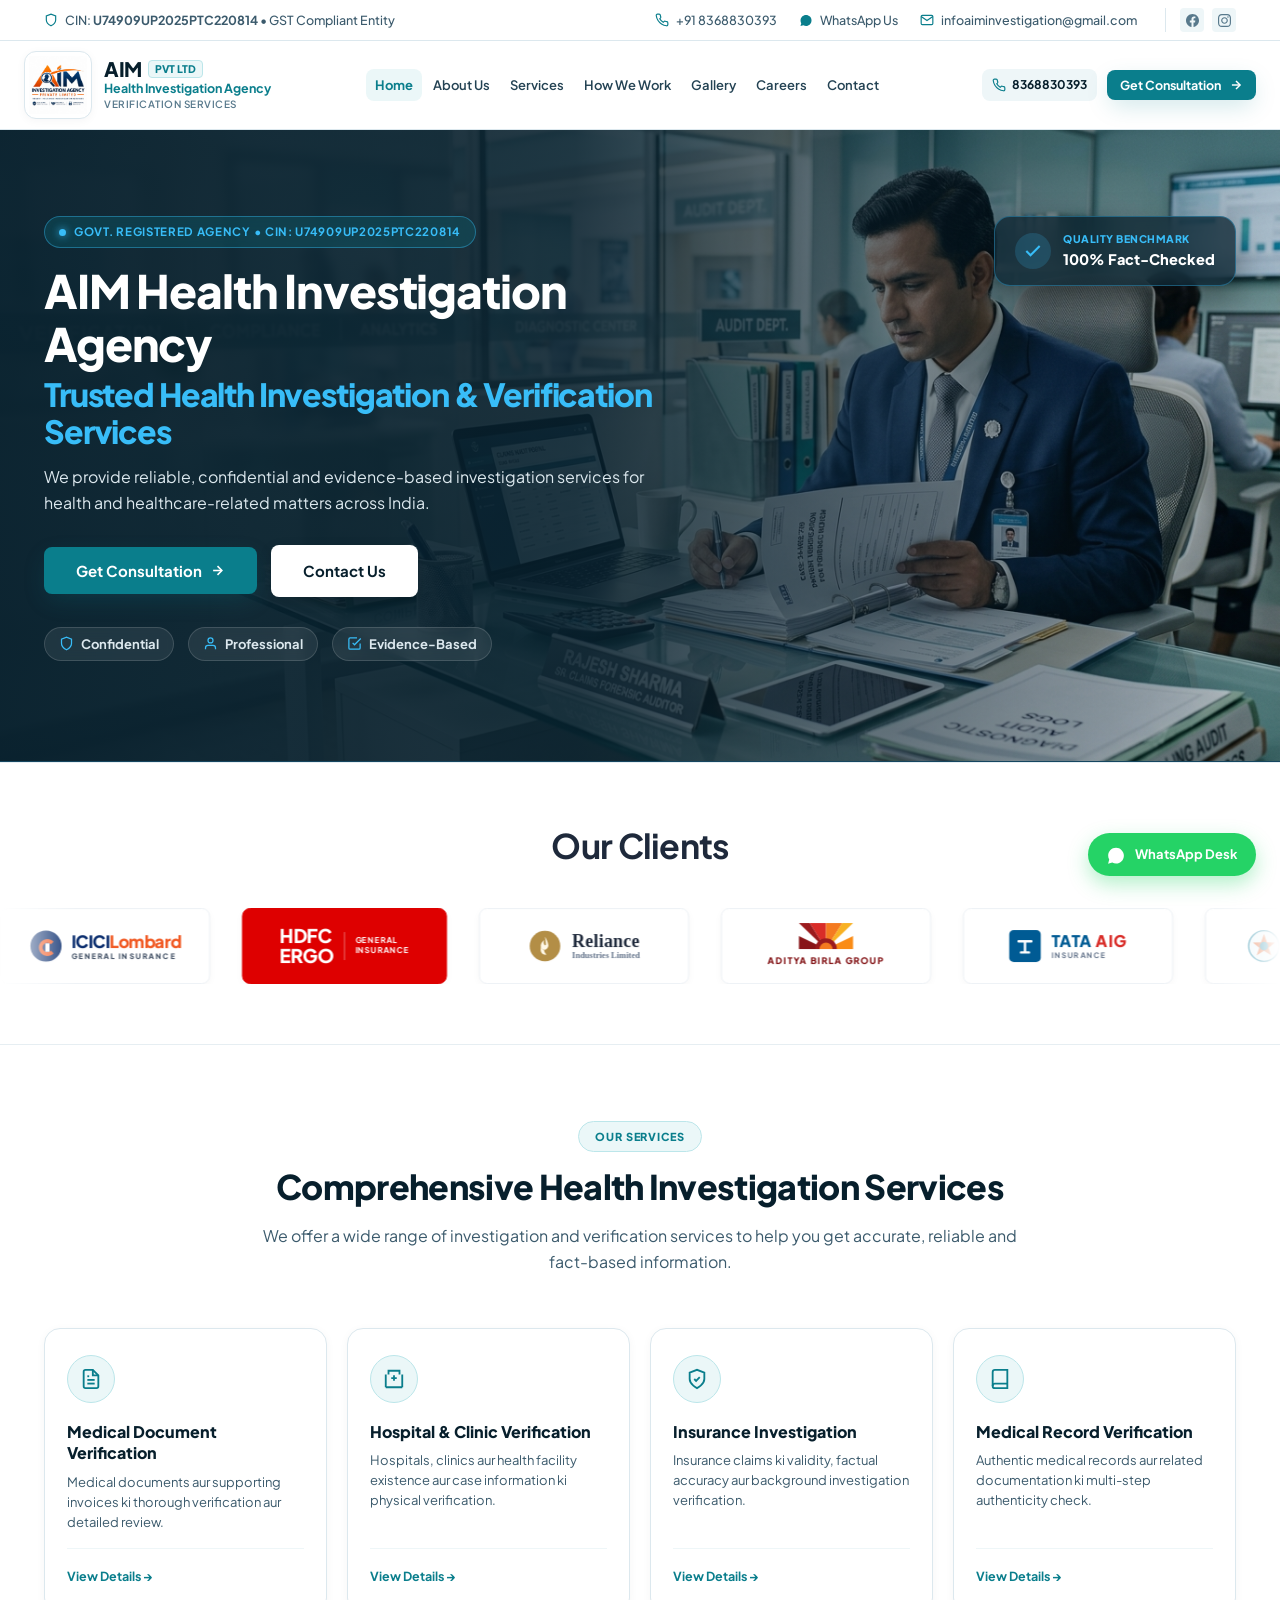
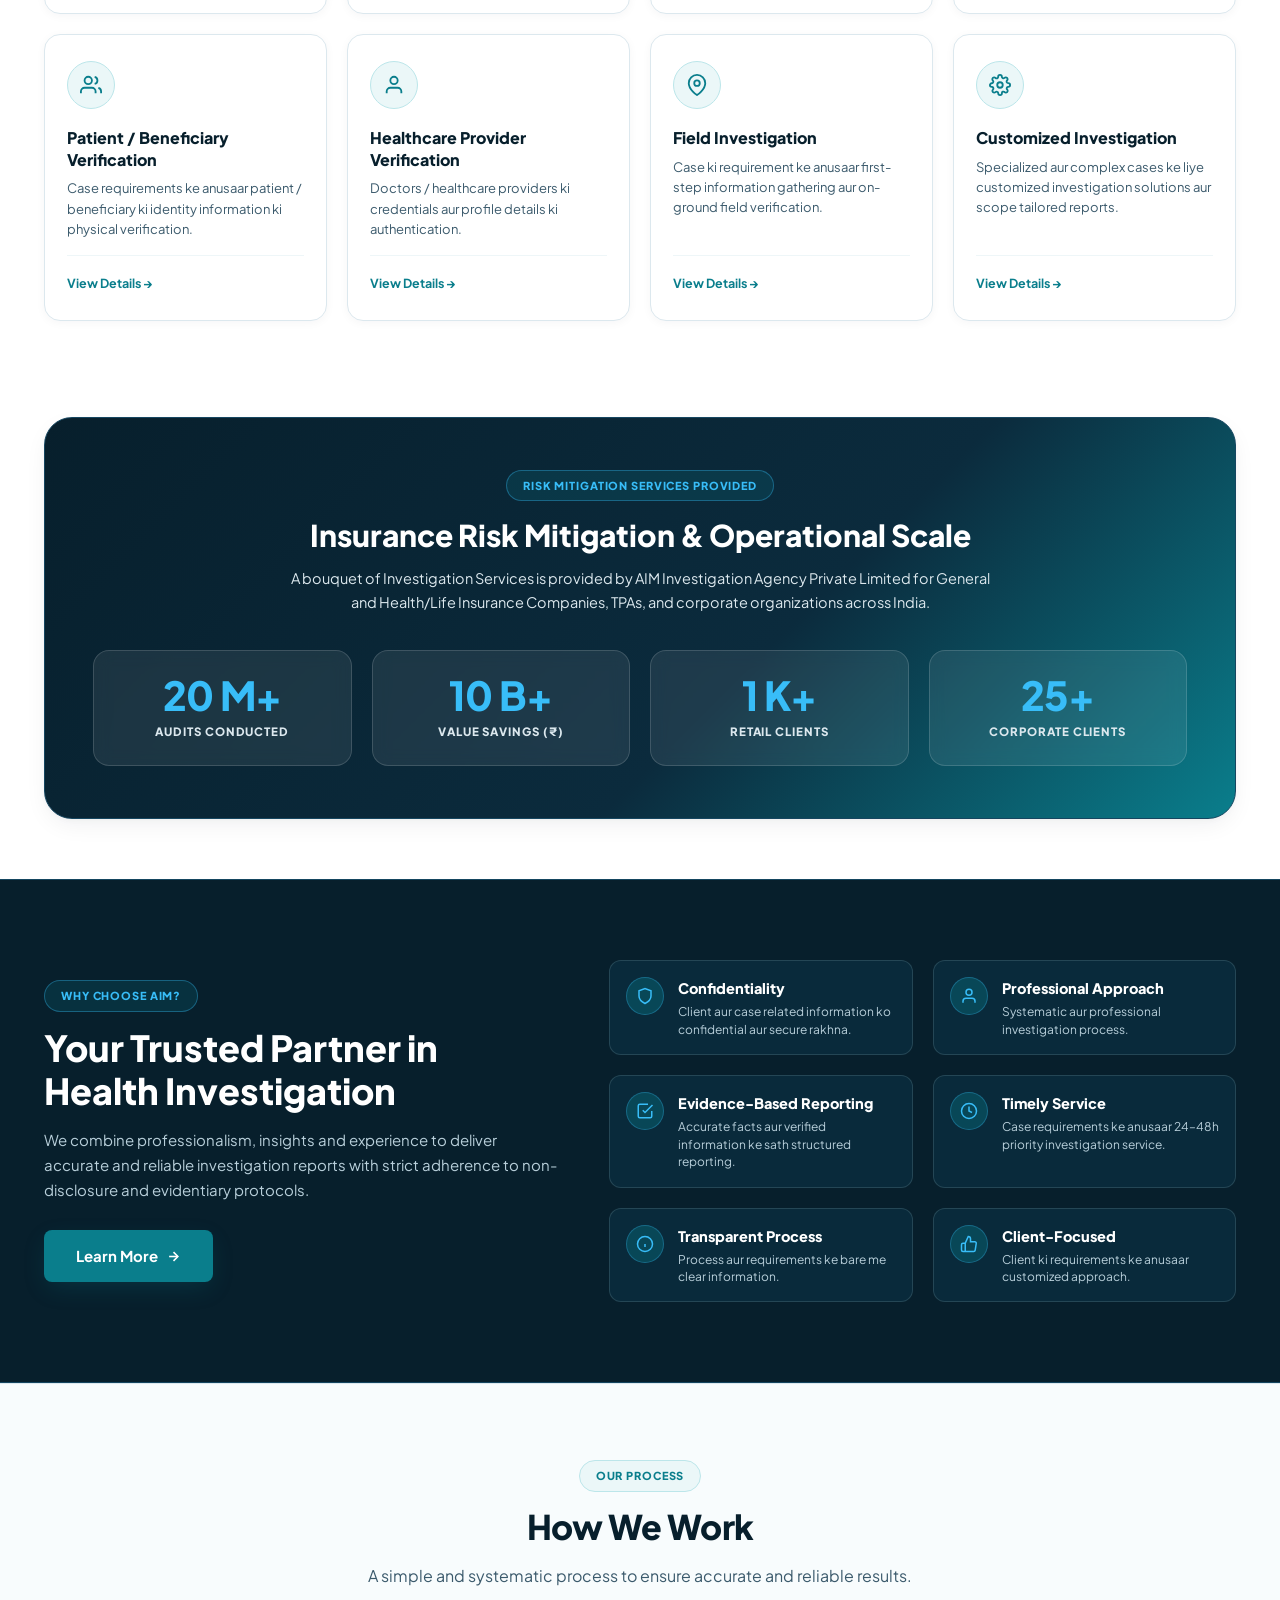
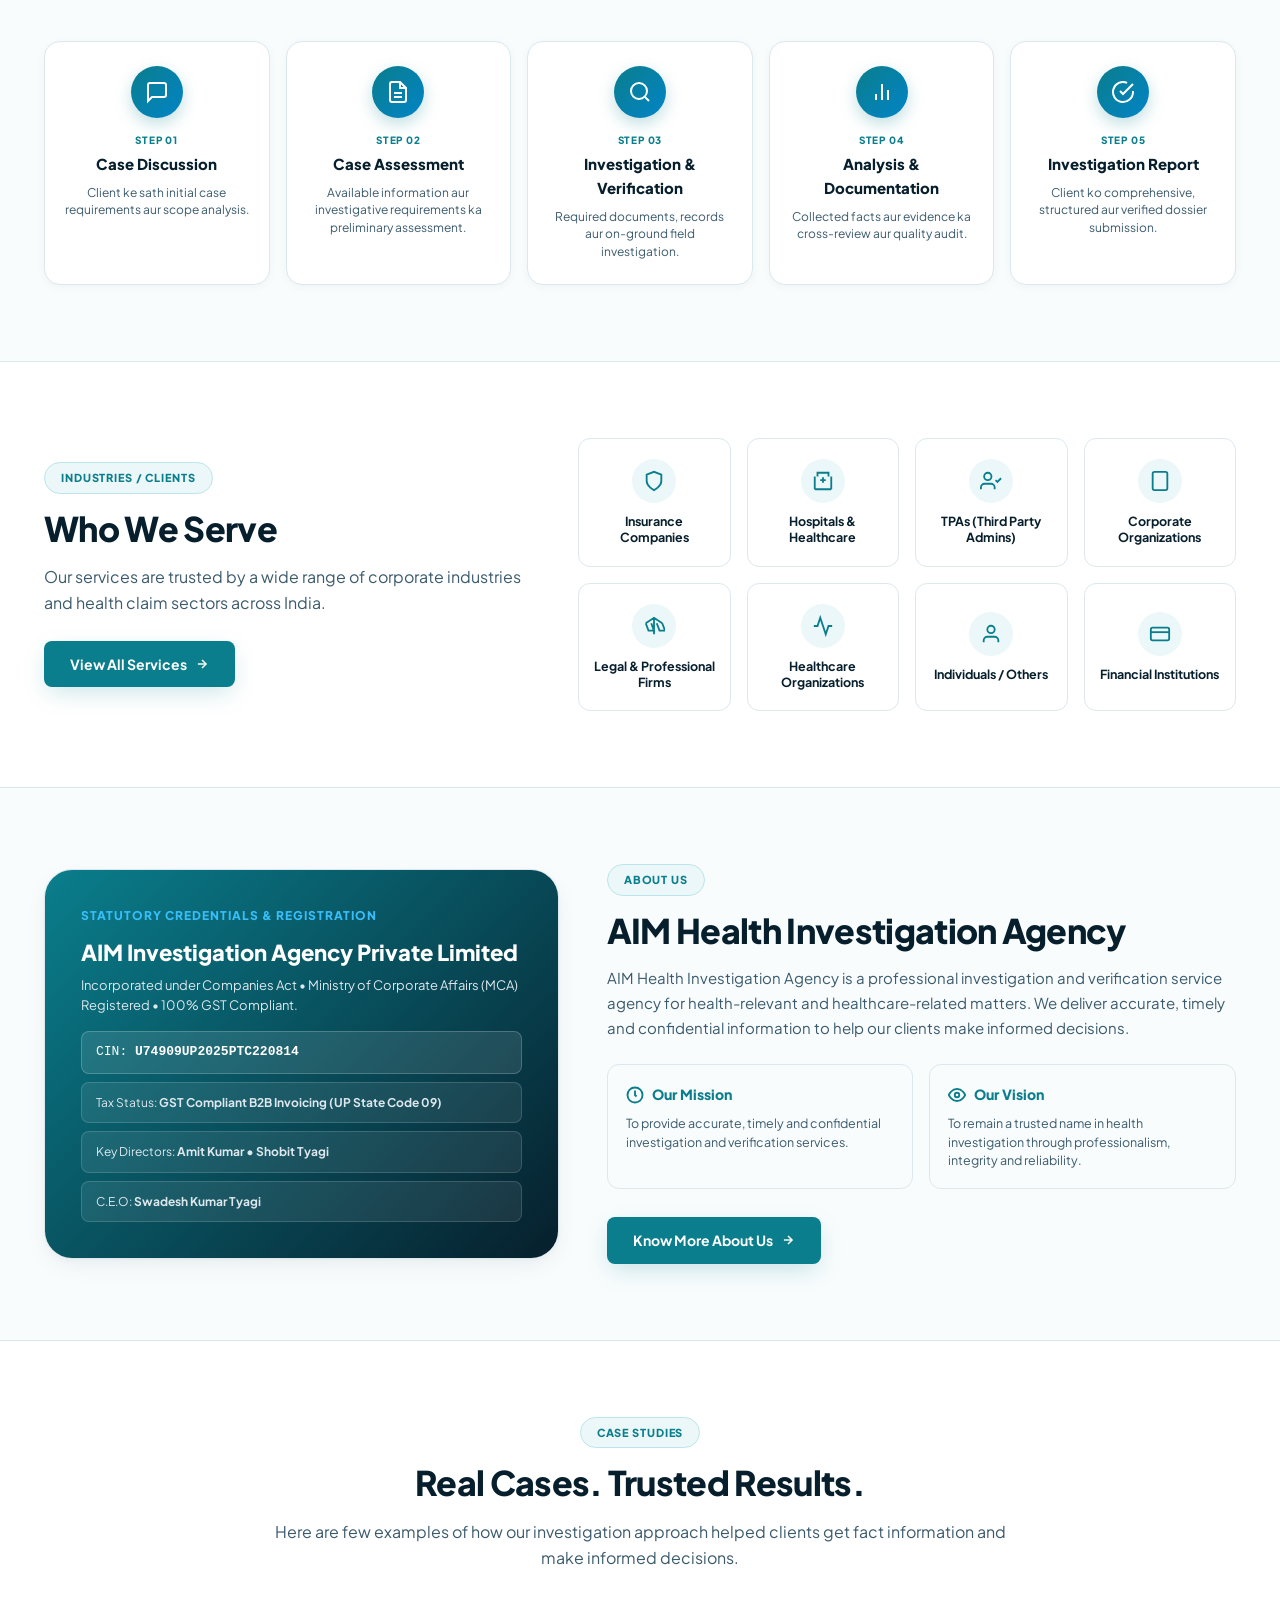
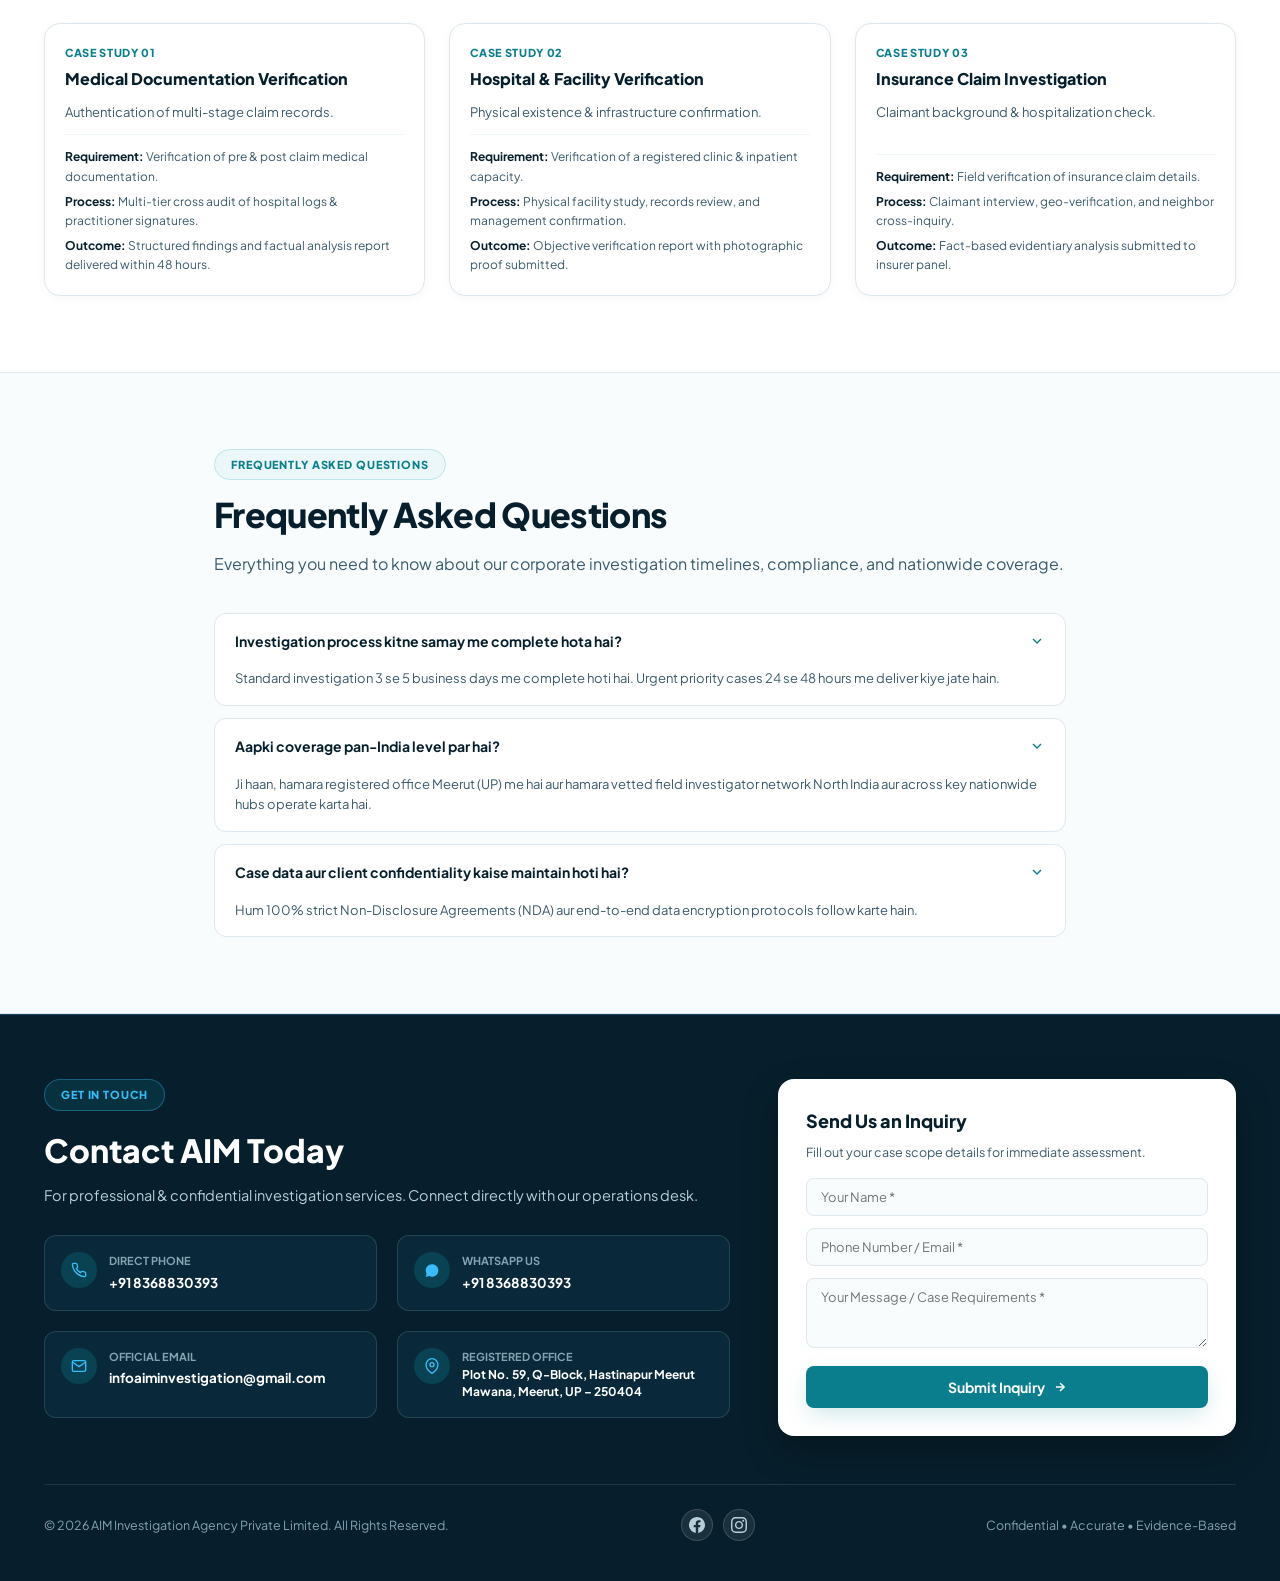
==== commit e37a7523: "feat(hero): integrate realistic Indian male claims auditor background banner" ====
--- a/index.html
+++ b/index.html
@@ -154,11 +154,15 @@
     </div>
   </header>
 
-  <!-- 1. HERO SECTION (Theme Match) -->
+  <!-- 1. HERO BANNER SECTION (Male Auditor Background Banner) -->
   <section class="hero-section">
     <div class="container">
       <div class="hero-grid">
         <div class="hero-content">
+          <div class="hero-badge-pill">
+            <span class="hero-badge-dot"></span>
+            Govt. Registered Agency &bull; CIN: U74909UP2025PTC220814
+          </div>
           <h1 class="hero-headline">
             AIM Health Investigation Agency
             <span class="highlight">Trusted Health Investigation &amp; Verification Services</span>
@@ -171,7 +175,7 @@
               <span>Get Consultation</span>
               <svg width="15" height="15" viewBox="0 0 24 24" fill="none" stroke="currentColor" stroke-width="2.5"><line x1="5" y1="12" x2="19" y2="12"></line><polyline points="12 5 19 12 12 19"></polyline></svg>
             </button>
-            <a href="contact.html" class="btn btn-outline btn-lg">Contact Us</a>
+            <a href="contact.html" class="btn btn-white btn-lg">Contact Us</a>
           </div>
           <div class="hero-trust-pills">
             <div class="hero-trust-item">
@@ -189,40 +193,13 @@
           </div>
         </div>
 
-        <div class="hero-visual-wrap">
-          <div class="hero-visual-card">
-            <div style="background: linear-gradient(135deg, #0A7E8C 0%, #0B2B3D 100%); padding:40px; color:#FFF; height:100%; min-height:360px; display:flex; flex-direction:column; justify-content:space-between;">
-              <div>
-                <div style="display:inline-flex; align-items:center; gap:8px; background:rgba(255,255,255,0.15); padding:6px 14px; border-radius:999px; font-size:12px; font-weight:700; margin-bottom:20px;">
-                  <span style="width:8px; height:8px; border-radius:50%; background:#38BDF8; display:inline-block;"></span>
-                  Govt. Registered Agency &bull; CIN: U74909UP2025PTC220814
-                </div>
-                <h3 style="font-size:24px; font-weight:800; line-height:1.3; color:#FFF; margin-bottom:12px;">
-                  Verified Information,<br><span style="color:#38BDF8;">Better Decisions.</span>
-                </h3>
-                <p style="color:var(--slate-200); font-size:13.5px; line-height:1.6;">
-                  Structured hospital record audits, claimant background authentication, pre/post-hospitalization verification, and legally admissible reports for insurance companies and corporate TPAs.
-                </p>
-              </div>
-
-              <div style="background:rgba(255,255,255,0.1); border:1px solid rgba(255,255,255,0.2); border-radius:var(--radius-md); padding:16px; display:flex; align-items:center; justify-content:space-between;">
-                <div>
-                  <div style="font-size:11px; color:#38BDF8; text-transform:uppercase; font-weight:700;">Direct Case Inquiry Desk</div>
-                  <div style="font-size:16px; font-weight:800; color:#FFF;">+91 8368830393</div>
-                </div>
-                <a href="tel:8368830393" class="btn btn-white btn-sm">Call Desk</a>
-              </div>
-            </div>
-
-            <div class="hero-floating-badge">
-              <div class="badge-icon">
-                <svg viewBox="0 0 24 24" width="18" height="18" fill="none" stroke="currentColor" stroke-width="2.5"><polyline points="20 6 9 17 4 12"></polyline></svg>
-              </div>
-              <div>
-                <div class="badge-text-top">Quality Standard</div>
-                <div class="badge-text-main">100% Fact-Checked</div>
-              </div>
-            </div>
+        <div class="hero-floating-glass-pill">
+          <div class="badge-icon">
+            <svg viewBox="0 0 24 24" width="20" height="20" fill="none" stroke="currentColor" stroke-width="2.5"><polyline points="20 6 9 17 4 12"></polyline></svg>
+          </div>
+          <div>
+            <div class="badge-text-top">Quality Benchmark</div>
+            <div class="badge-text-main">100% Fact-Checked</div>
           </div>
         </div>
       </div>
--- a/assets/css/style.css
+++ b/assets/css/style.css
@@ -614,40 +614,73 @@
 }
 
 /* ==========================================================================
-   Hero Section (Reference Design Match)
+   Hero Section — Male Auditor Background Banner
    ========================================================================== */
 .hero-section {
-  background: linear-gradient(145deg, #F4FAFB 0%, #FFFFFF 60%, #EDF8F9 100%);
-  color: var(--navy-950);
-  padding: 64px 0 80px 0;
   position: relative;
+  background-image: 
+    linear-gradient(90deg, rgba(7, 31, 44, 0.96) 0%, rgba(7, 31, 44, 0.88) 45%, rgba(7, 31, 44, 0.45) 78%, rgba(7, 31, 44, 0.15) 100%),
+    url('../images/hero-banner.jpg');
+  background-size: cover;
+  background-position: center right;
+  background-repeat: no-repeat;
+  color: var(--white);
+  padding: 86px 0 100px 0;
   overflow: hidden;
-  border-bottom: 1px solid var(--slate-200);
+  border-bottom: 1px solid var(--navy-800);
 }
 
 .hero-grid {
   display: grid;
-  grid-template-columns: 1.15fr 0.85fr;
-  gap: 48px;
-  align-items: center;
+  grid-template-columns: 1.25fr 0.75fr;
+  gap: 36px;
+  align-items: center;
+  min-height: 440px;
 }
 
 .hero-content {
   position: relative;
   z-index: 2;
+  max-width: 660px;
+}
+
+.hero-badge-pill {
+  display: inline-flex;
+  align-items: center;
+  gap: 8px;
+  padding: 6px 14px;
+  border-radius: 9999px;
+  font-size: 11.5px;
+  font-weight: 700;
+  text-transform: uppercase;
+  letter-spacing: 0.06em;
+  background: rgba(10, 126, 140, 0.25);
+  color: #38BDF8;
+  border: 1px solid rgba(56, 189, 248, 0.4);
+  backdrop-filter: blur(8px);
+  -webkit-backdrop-filter: blur(8px);
+  margin-bottom: 16px;
+}
+
+.hero-badge-dot {
+  width: 7px;
+  height: 7px;
+  border-radius: 50%;
+  background-color: #38BDF8;
+  box-shadow: 0 0 8px #38BDF8;
 }
 
 .hero-headline {
   font-size: 46px;
   font-weight: 900;
-  line-height: 1.18;
+  line-height: 1.15;
   letter-spacing: -0.025em;
-  margin-bottom: 12px;
-  color: var(--navy-950);
+  margin-bottom: 14px;
+  color: #FFFFFF;
 }
 
 .hero-headline span.highlight {
-  color: var(--teal-primary);
+  color: #38BDF8;
   display: block;
   font-size: 32px;
   font-weight: 800;
@@ -656,27 +689,27 @@
 
 .hero-subheading {
   font-size: 16px;
-  color: var(--slate-600);
+  color: var(--slate-200);
   line-height: 1.65;
   margin-bottom: 28px;
-  max-width: 580px;
+  max-width: 600px;
 }
 
 .hero-cta-group {
   display: flex;
   align-items: center;
   gap: 14px;
-  margin-bottom: 32px;
+  margin-bottom: 30px;
   flex-wrap: wrap;
 }
 
 .hero-trust-pills {
   display: flex;
   align-items: center;
-  gap: 20px;
+  gap: 14px;
   font-size: 13px;
   font-weight: 700;
-  color: var(--navy-850);
+  color: var(--slate-200);
   flex-wrap: wrap;
 }
 
@@ -684,78 +717,62 @@
   display: inline-flex;
   align-items: center;
   gap: 7px;
+  background: rgba(255, 255, 255, 0.08);
+  border: 1px solid rgba(255, 255, 255, 0.14);
+  padding: 6px 14px;
+  border-radius: 999px;
+  backdrop-filter: blur(6px);
+  -webkit-backdrop-filter: blur(6px);
 }
 
 .hero-trust-item svg {
-  width: 17px;
-  height: 17px;
-  color: var(--teal-primary);
-}
-
-/* Hero Showcase Card / Image Wrap */
-.hero-visual-wrap {
-  position: relative;
+  width: 15px;
+  height: 15px;
+  color: #38BDF8;
+}
+
+/* Floating Quality Badge on Banner */
+.hero-floating-glass-pill {
+  display: inline-flex;
+  align-items: center;
+  gap: 12px;
+  background: rgba(7, 31, 44, 0.72);
+  backdrop-filter: blur(14px);
+  -webkit-backdrop-filter: blur(14px);
+  border: 1px solid rgba(56, 189, 248, 0.35);
+  border-radius: var(--radius-lg);
+  padding: 14px 20px;
+  color: var(--white);
+  box-shadow: 0 15px 35px rgba(0, 0, 0, 0.35);
+  align-self: flex-start;
+  justify-self: end;
+  z-index: 2;
+}
+
+.hero-floating-glass-pill .badge-icon {
+  width: 36px;
+  height: 36px;
+  border-radius: 50%;
+  background: rgba(56, 189, 248, 0.18);
+  color: #38BDF8;
   display: flex;
   align-items: center;
   justify-content: center;
-}
-
-.hero-visual-card {
-  position: relative;
-  border-radius: var(--radius-2xl);
-  overflow: hidden;
-  box-shadow: 0 20px 45px -10px rgba(10, 126, 140, 0.2), 0 8px 18px rgba(7, 31, 44, 0.08);
-  border: 1px solid var(--teal-border);
-  background-color: var(--white);
-  width: 100%;
-}
-
-.hero-visual-card img {
-  width: 100%;
-  height: 380px;
-  object-fit: cover;
-  display: block;
-}
-
-.hero-floating-badge {
-  position: absolute;
-  top: 24px;
-  right: 24px;
-  background-color: rgba(255, 255, 255, 0.94);
-  backdrop-filter: blur(10px);
-  padding: 12px 18px;
-  border-radius: var(--radius-md);
-  border: 1px solid var(--teal-border);
-  box-shadow: 0 10px 25px rgba(10, 126, 140, 0.15);
-  display: flex;
-  align-items: center;
-  gap: 10px;
-  z-index: 3;
-}
-
-.hero-floating-badge .badge-icon {
-  width: 32px;
-  height: 32px;
-  border-radius: 50%;
-  background-color: var(--teal-light);
-  color: var(--teal-primary);
-  display: flex;
-  align-items: center;
-  justify-content: center;
-}
-
-.hero-floating-badge .badge-text-top {
-  font-size: 11px;
-  color: var(--slate-500);
+  flex-shrink: 0;
+}
+
+.hero-floating-glass-pill .badge-text-top {
+  font-size: 10.5px;
   text-transform: uppercase;
-  font-weight: 700;
+  color: #38BDF8;
+  font-weight: 800;
   letter-spacing: 0.05em;
 }
 
-.hero-floating-badge .badge-text-main {
-  font-size: 14px;
+.hero-floating-glass-pill .badge-text-main {
+  font-size: 14.5px;
   font-weight: 800;
-  color: var(--teal-primary);
+  color: #FFFFFF;
 }
 
 /* ==========================================================================
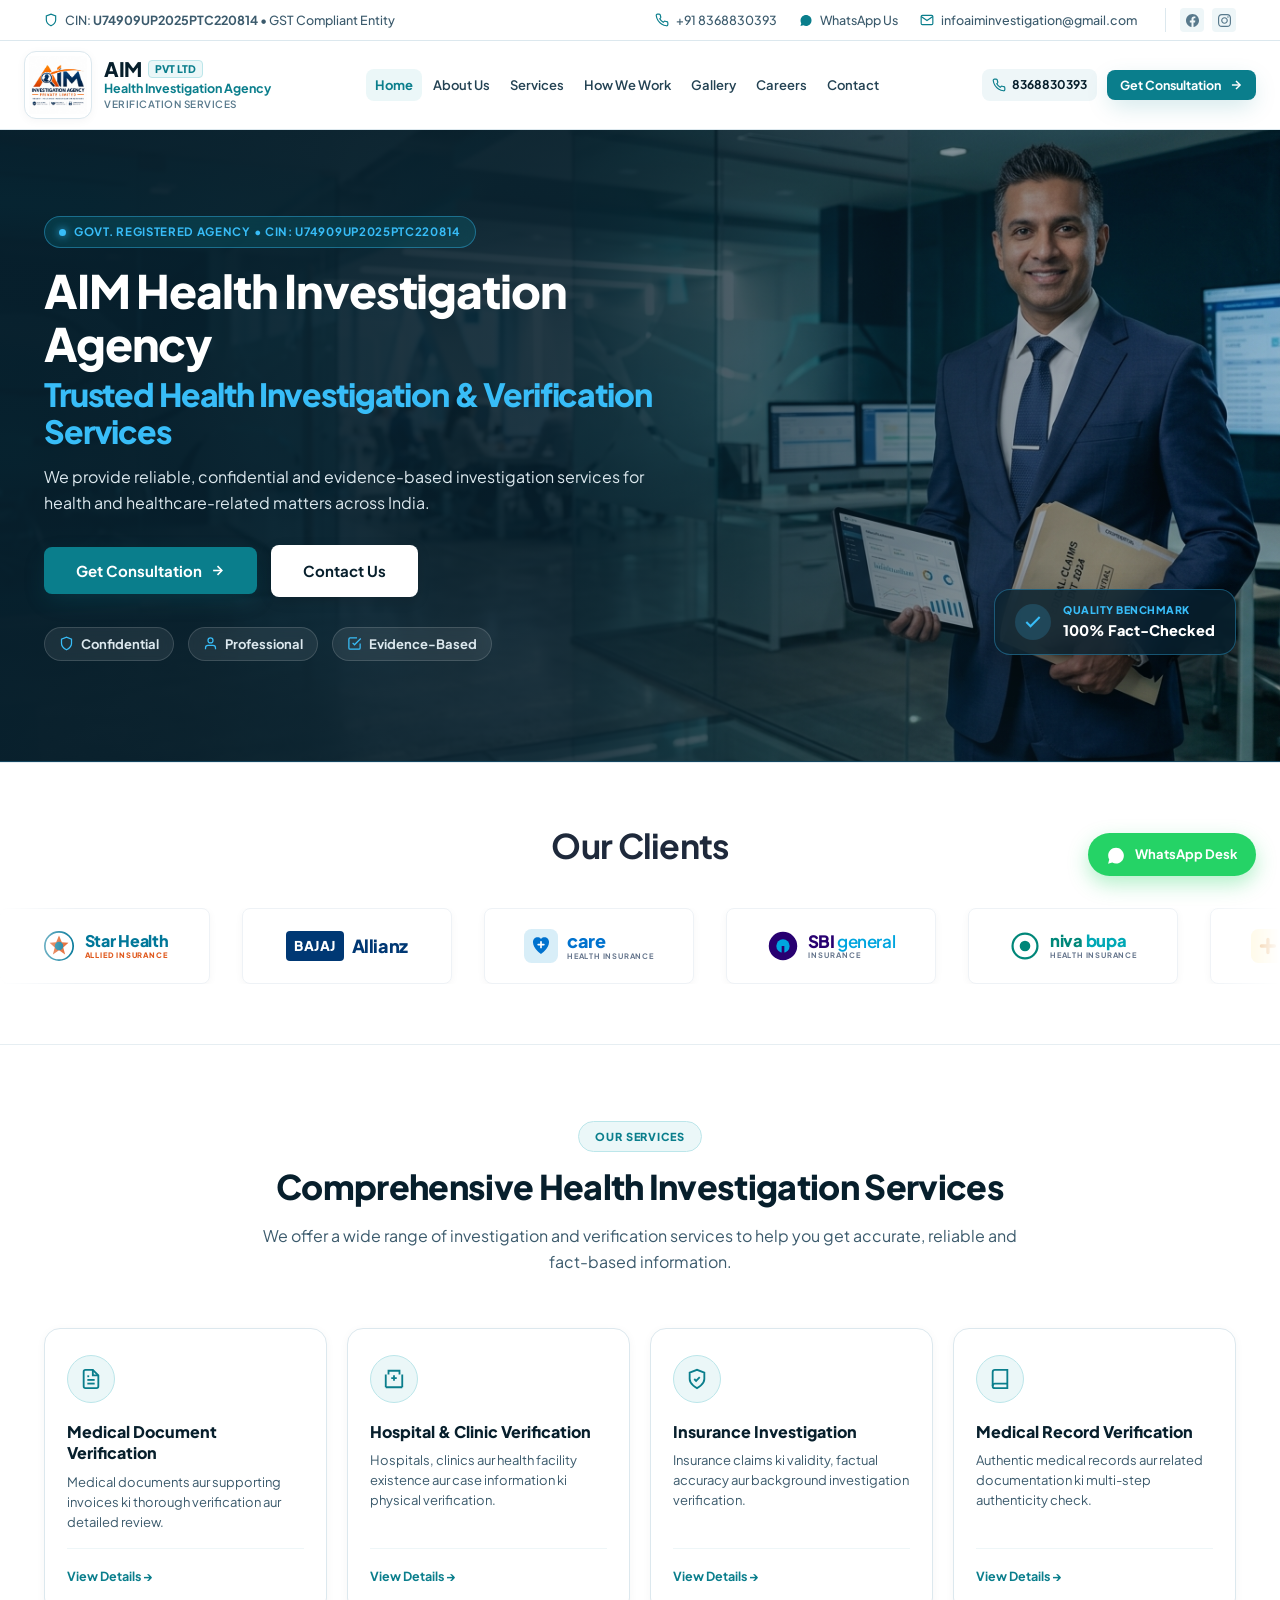
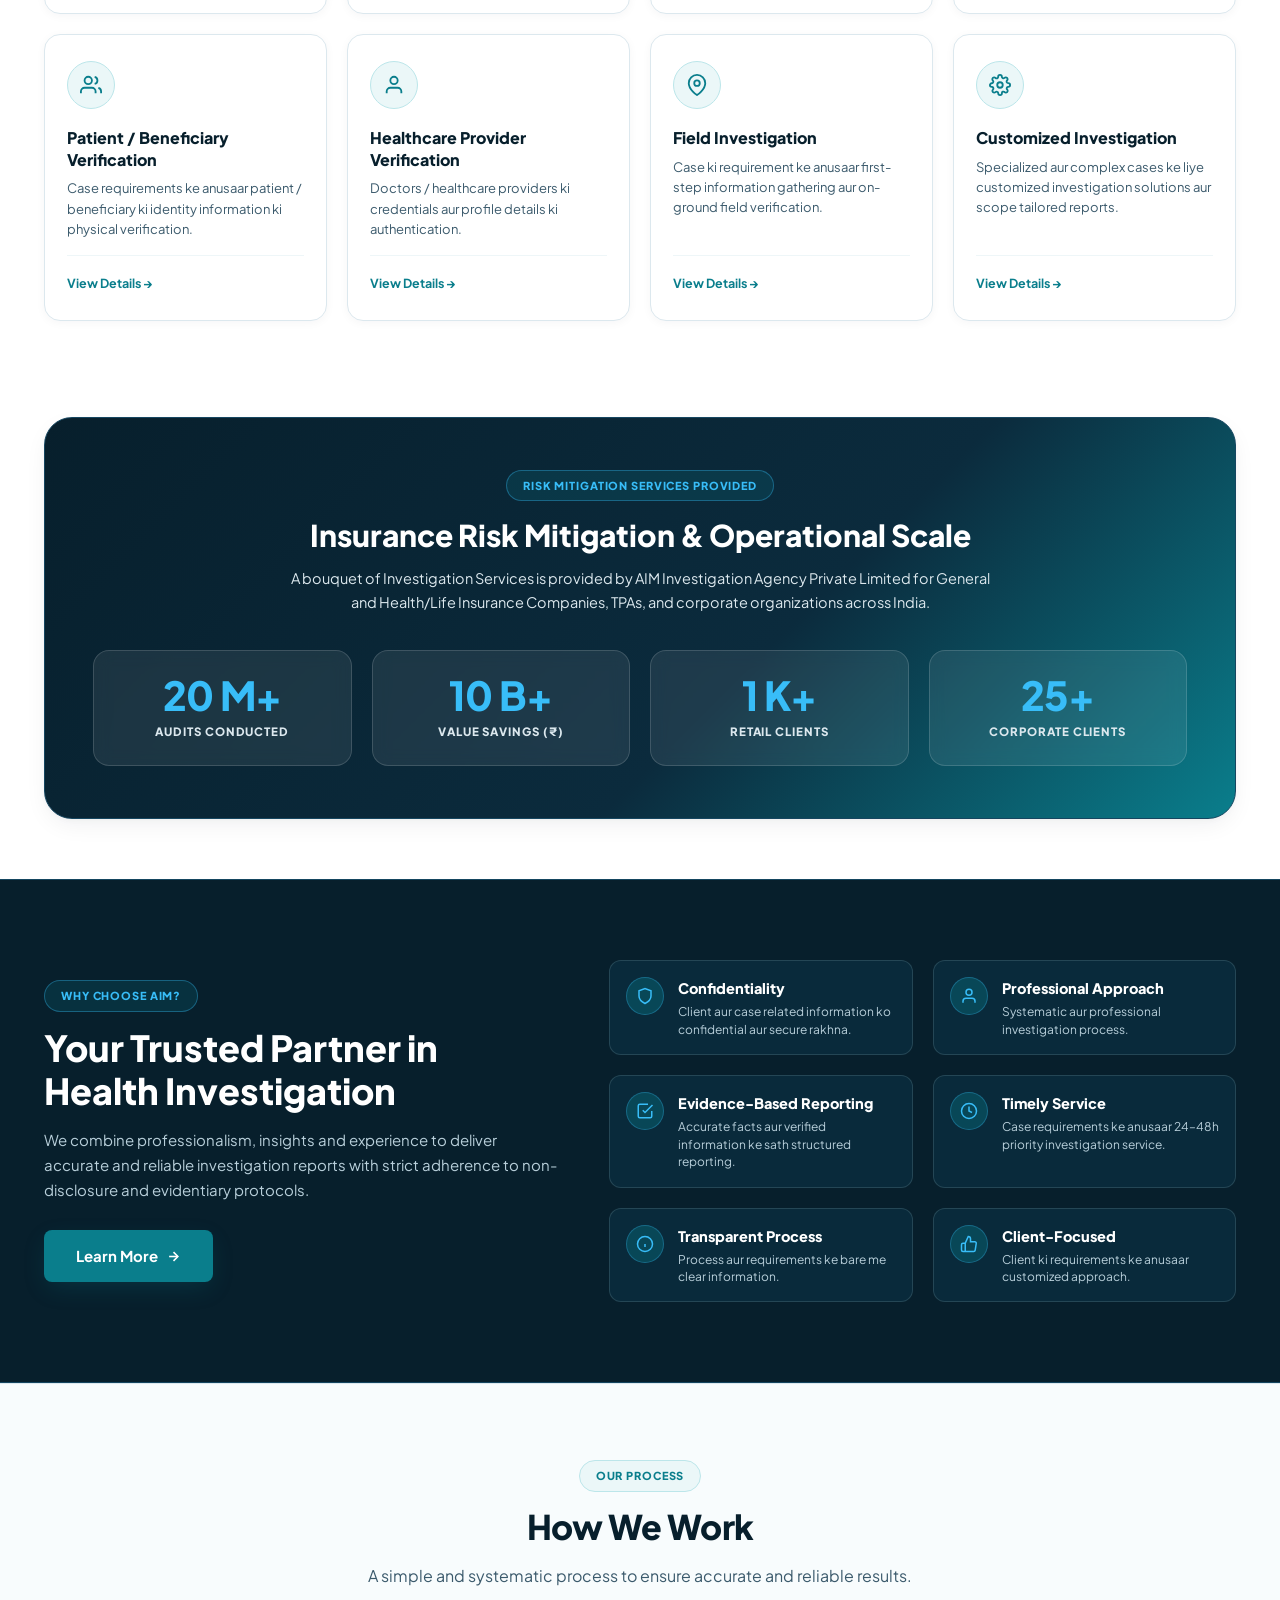
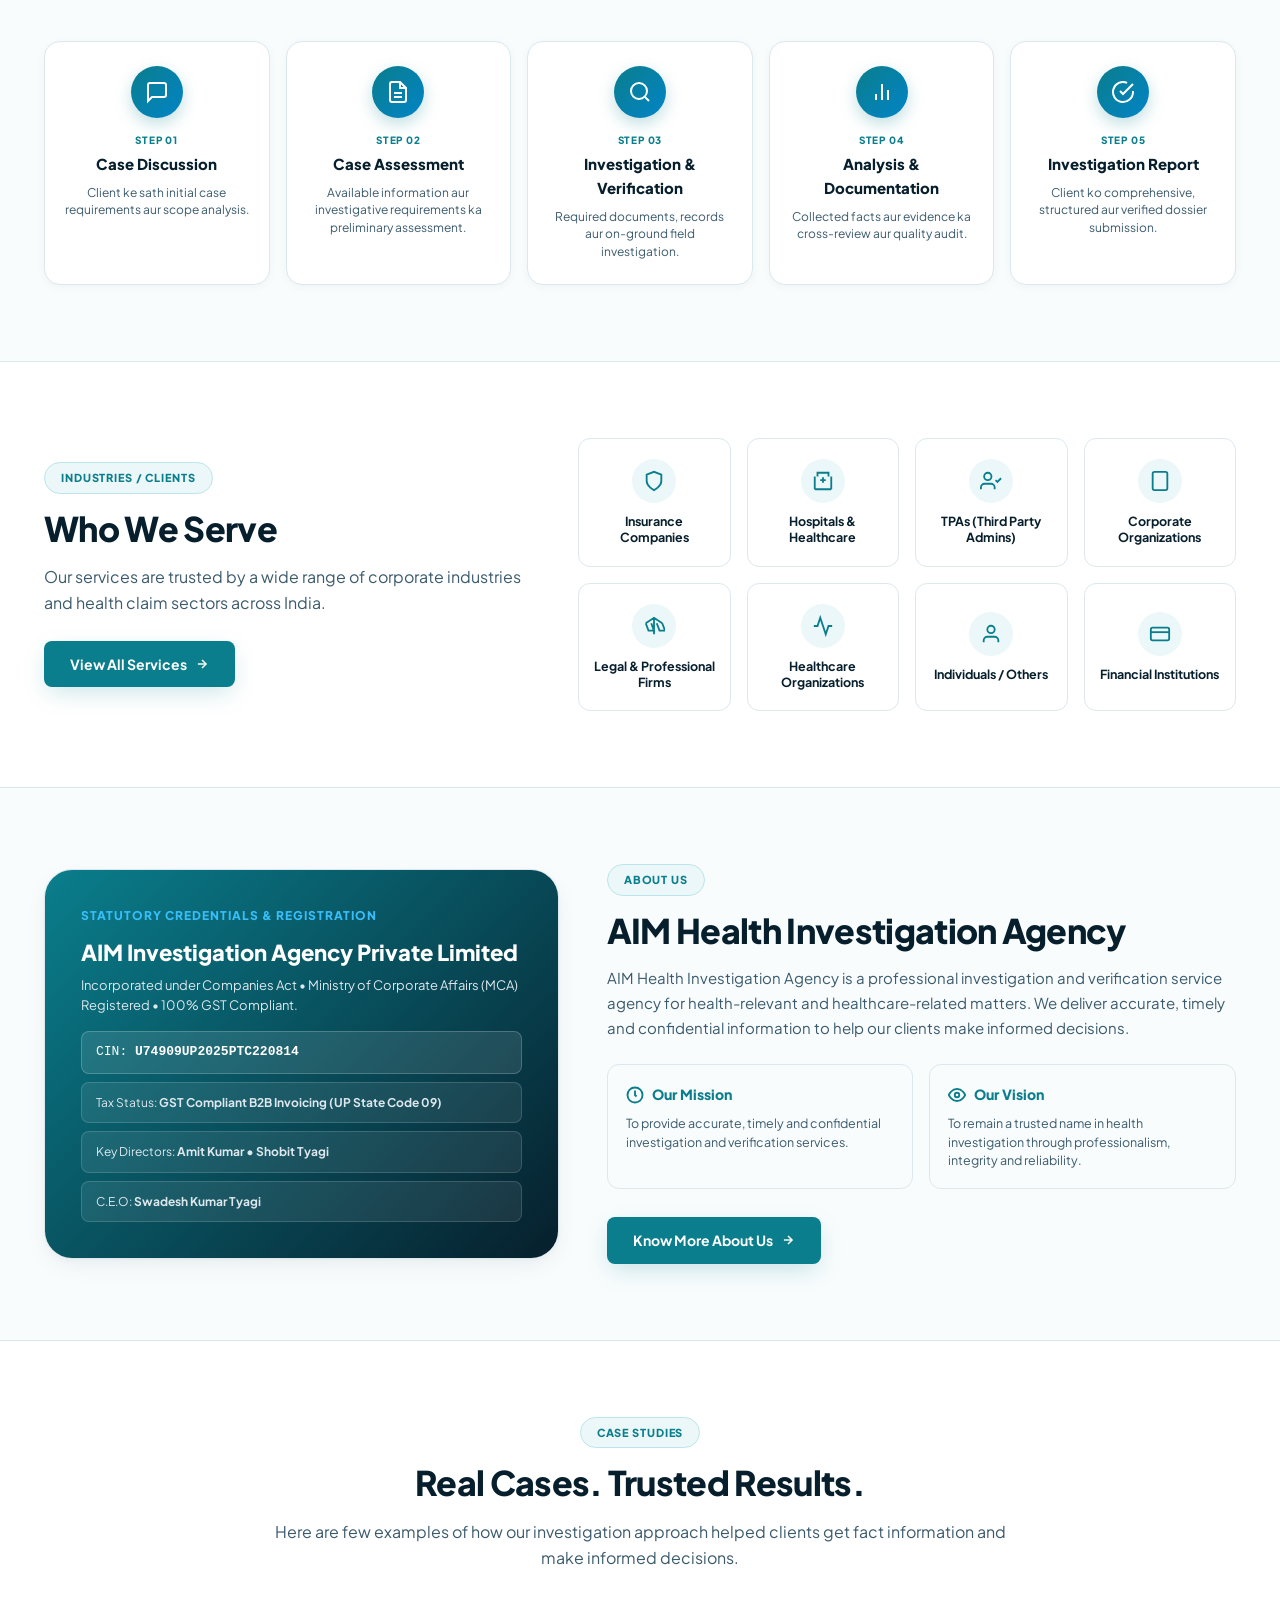
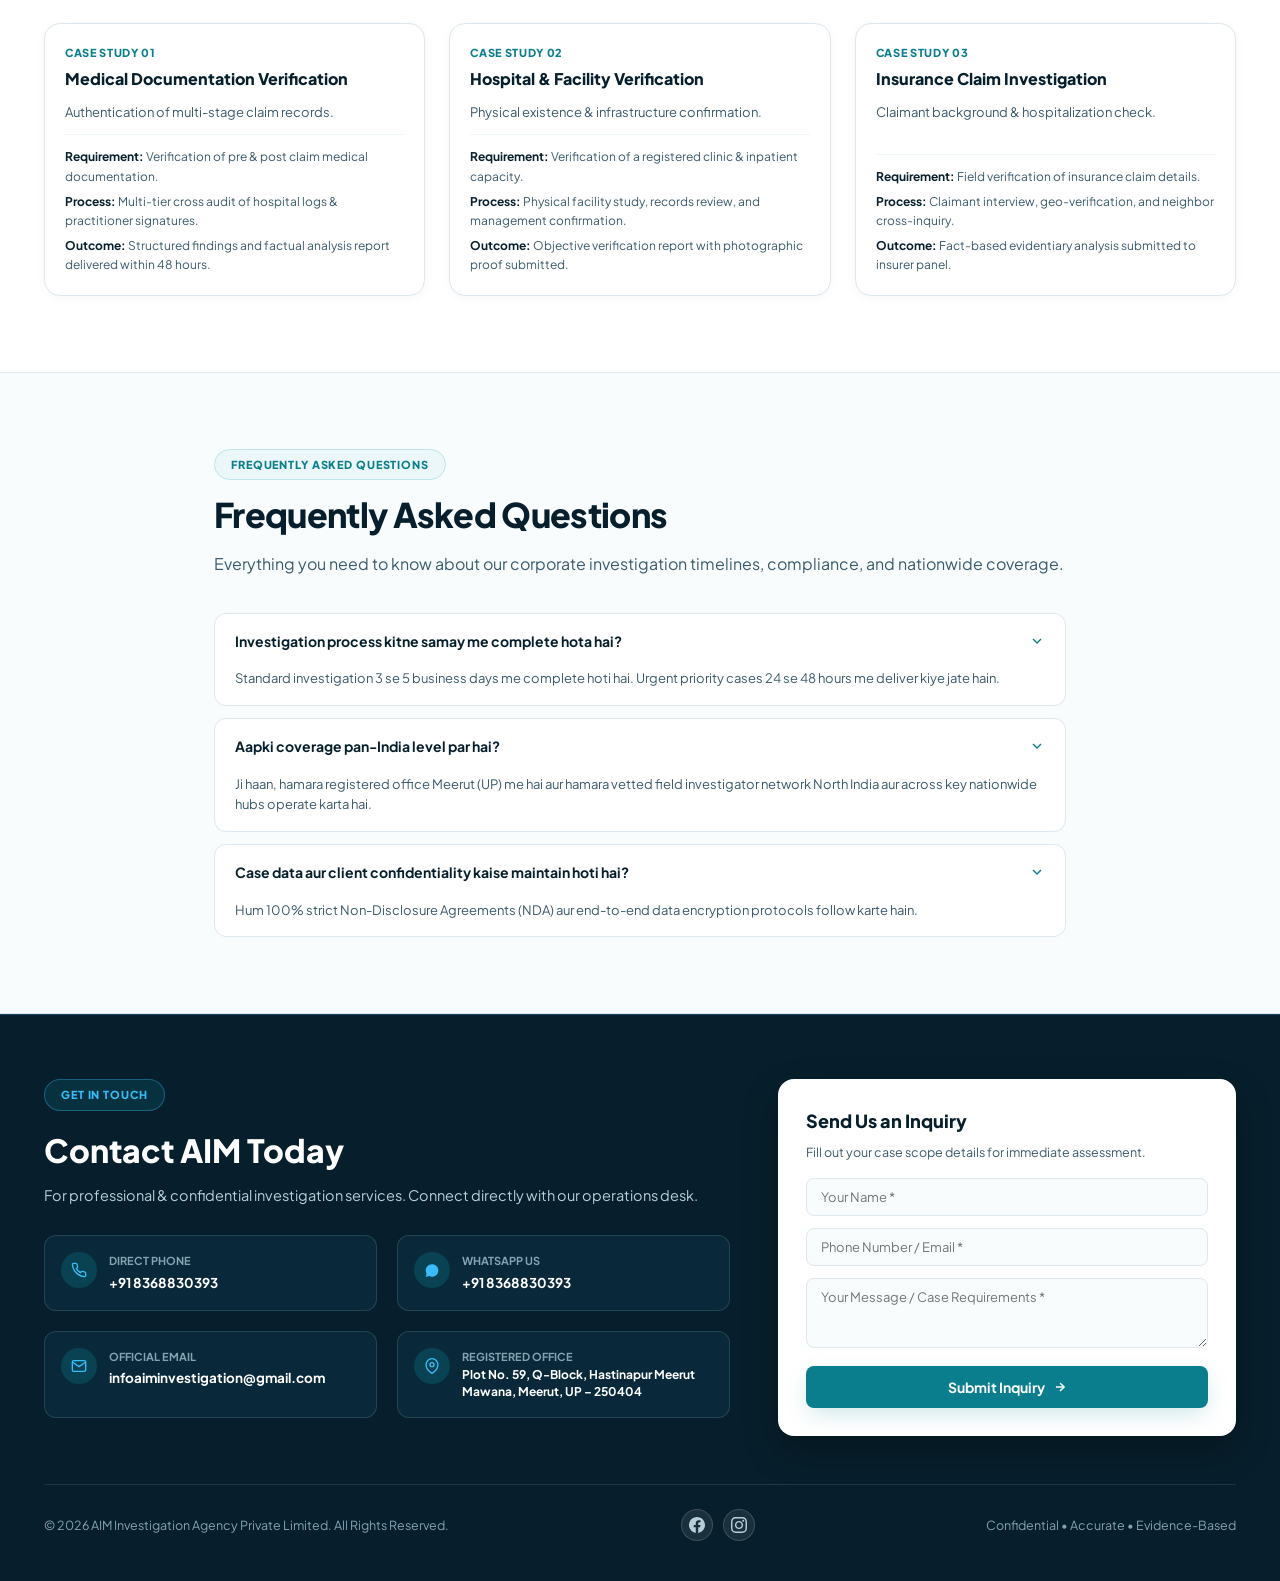
==== commit b7bb957d: "feat(clients): restore original 6 health insurance client logos matching reference design" ====
--- a/index.html
+++ b/index.html
@@ -216,359 +216,175 @@
       <div class="clients-marquee-row">
         <!-- FIRST SET OF LOGOS -->
         <div class="clients-marquee-track">
-          <!-- 1. ICICI Lombard -->
-          <div class="client-logo-card" title="ICICI Lombard General Insurance">
-            <div style="display:flex; align-items:center; gap:8px;">
-              <svg width="34" height="34" viewBox="0 0 48 48" fill="none">
-                <circle cx="24" cy="24" r="22" fill="#0A2D6E" />
-                <path d="M14 26C14 19.37 19.37 14 26 14C29.5 14 32.6 15.5 34.7 17.9L30.9 21.7C29.6 20.3 27.9 19.4 26 19.4C22.4 19.4 19.4 22.4 19.4 26C19.4 29.6 22.4 32.6 26 32.6C27.9 32.6 29.6 31.7 30.9 30.3L34.7 34.1C32.6 36.5 29.5 38 26 38C19.37 38 14 32.63 14 26Z" fill="#F15A24"/>
-                <path d="M23 20H29V32H23V20Z" fill="#FFFFFF"/>
-              </svg>
-              <div style="text-align:left; line-height:1.1;">
-                <div style="font-size:17px; font-weight:900; color:#0A2D6E; letter-spacing:-0.5px;">ICICI<span style="color:#F15A24;">Lombard</span></div>
-                <div style="font-size:7.5px; font-weight:800; color:#475569; letter-spacing:1.5px; text-transform:uppercase; margin-top:2px;">GENERAL INSURANCE</div>
-              </div>
-            </div>
-          </div>
-
-          <!-- 2. HDFC ERGO (Signature Red Box) -->
-          <div class="client-logo-card" style="background:#DE0000; border-color:#DE0000; min-width:205px;" title="HDFC ERGO General Insurance">
-            <div style="display:flex; align-items:center; gap:10px; color:#FFFFFF;">
-              <div style="text-align:left; line-height:1;">
-                <div style="font-size:19px; font-weight:900; color:#FFFFFF; letter-spacing:-0.5px; line-height:1.05;">
-                  HDFC<br>ERGO
-                </div>
-              </div>
-              <div style="width:1.5px; height:28px; background:rgba(255,255,255,0.4);"></div>
-              <div style="font-size:8px; font-weight:700; color:#FFFFFF; letter-spacing:0.8px; text-transform:uppercase; text-align:left; line-height:1.2;">
-                GENERAL<br>INSURANCE
-              </div>
-            </div>
-          </div>
-
-          <!-- 3. Reliance Industries Limited -->
-          <div class="client-logo-card" title="Reliance Industries Limited">
-            <div style="display:flex; align-items:center; gap:10px;">
-              <svg width="34" height="34" viewBox="0 0 40 40" fill="none">
-                <circle cx="20" cy="20" r="18" fill="#B38E46"/>
-                <path d="M20 9C20 9 24 15 24 19C24 22 21.5 24.5 19 24.5C16.5 24.5 15 22 15 20C15 16 19 13 19 13C19 13 18 16 19 18C19.5 19 20.5 19.5 21 18.5C21.5 17.5 20 9 20 9Z" fill="#FFF8E7"/>
-                <path d="M19 25C19 28 22 30 22 30C22 30 18 31 16 28C14 25 15.5 21 15.5 21C15.5 21 16 24 19 25Z" fill="#FFF8E7"/>
+          <!-- 1. Star Health -->
+          <div class="client-logo-card" title="Star Health and Allied Insurance">
+            <div style="display:flex; align-items:center; gap:9px;">
+              <svg width="34" height="34" viewBox="0 0 36 36" fill="none">
+                <circle cx="18" cy="18" r="15" stroke="#007799" stroke-width="1.8" fill="#FFFFFF"/>
+                <polygon points="18,7 21,14 28,14.5 22.5,19.5 24.5,27 18,22.5 11.5,27 13.5,19.5 8,14.5 15,14" fill="#E05A1F"/>
+                <circle cx="18" cy="18" r="4.5" fill="#007799"/>
               </svg>
               <div style="text-align:left; line-height:1.15;">
-                <div style="font-size:18px; font-weight:700; font-family:'Georgia', serif; color:#1E293B; letter-spacing:0.2px;">Reliance</div>
-                <div style="font-size:8.5px; font-weight:600; font-family:'Georgia', serif; color:#64748B;">Industries Limited</div>
-              </div>
-            </div>
-          </div>
-
-          <!-- 4. ADITYA BIRLA GROUP (Sunburst Mosaic) -->
-          <div class="client-logo-card" title="Aditya Birla Group">
-            <div style="display:flex; flex-direction:column; align-items:center; gap:5px;">
-              <svg width="58" height="26" viewBox="0 0 100 48" fill="none">
-                <path d="M50 48 L20 0 L50 0 Z" fill="#D92C28"/>
-                <path d="M50 48 L50 0 L80 0 Z" fill="#F47A20"/>
-                <path d="M50 48 L0 0 L20 0 Z" fill="#9B1B1E"/>
-                <path d="M50 48 L80 0 L100 0 Z" fill="#F8B124"/>
-                <path d="M50 48 L0 24 L0 48 Z" fill="#881518"/>
-                <path d="M50 48 L100 24 L100 48 Z" fill="#FA8C16"/>
-                <path d="M30 48 A20 20 0 0 1 70 48 Z" fill="#9B1B1E"/>
-                <path d="M38 48 A12 12 0 0 1 62 48 Z" fill="#F47A20"/>
-              </svg>
-              <div style="font-size:9px; font-weight:800; color:#831215; letter-spacing:1px; text-transform:uppercase; white-space:nowrap;">
-                ADITYA BIRLA GROUP
-              </div>
-            </div>
-          </div>
-
-          <!-- 5. TATA AIG -->
-          <div class="client-logo-card" title="Tata AIG General Insurance">
-            <div style="display:flex; align-items:center; gap:10px;">
-              <svg width="32" height="32" viewBox="0 0 40 40" fill="none">
-                <rect width="40" height="40" rx="6" fill="#005B94"/>
-                <path d="M12 14H28M20 14V28M15 28H25" stroke="#FFFFFF" stroke-width="3" stroke-linecap="round"/>
+                <div style="font-size:16px; font-weight:800; color:#007799; letter-spacing:-0.3px;">Star Health</div>
+                <div style="font-size:7.5px; font-weight:800; color:#E05A1F; letter-spacing:0.8px; text-transform:uppercase;">ALLIED INSURANCE</div>
+              </div>
+            </div>
+          </div>
+
+          <!-- 2. Bajaj Allianz -->
+          <div class="client-logo-card" title="Bajaj Allianz General Insurance">
+            <div style="display:flex; align-items:center; gap:8px;">
+              <div style="background:#003874; color:#FFFFFF; font-size:13.5px; font-weight:900; padding:4px 8px; border-radius:4px; letter-spacing:0.5px; font-family:inherit;">
+                BAJAJ
+              </div>
+              <div style="color:#003874; font-size:18px; font-weight:800; letter-spacing:-0.4px;">
+                Allianz
+              </div>
+            </div>
+          </div>
+
+          <!-- 3. Care Health Insurance -->
+          <div class="client-logo-card" title="Care Health Insurance">
+            <div style="display:flex; align-items:center; gap:9px;">
+              <svg width="34" height="34" viewBox="0 0 36 36" fill="none">
+                <rect width="36" height="36" rx="8" fill="#D8EEF8"/>
+                <path d="M18 10.5C14.5 7 9.5 9.5 9.5 14C9.5 20.5 18 26.5 18 26.5C18 26.5 26.5 20.5 26.5 14C26.5 9.5 21.5 7 18 10.5Z" fill="#0072CE"/>
+                <path d="M18 13.5V19.5M15 16.5H21" stroke="#FFFFFF" stroke-width="1.8" stroke-linecap="round"/>
               </svg>
               <div style="text-align:left; line-height:1.15;">
-                <div style="font-size:16px; font-weight:900; color:#005B94; letter-spacing:0.5px;">TATA <span style="color:#D92C28;">AIG</span></div>
-                <div style="font-size:7.5px; font-weight:700; color:#64748B; letter-spacing:1.2px; text-transform:uppercase;">INSURANCE</div>
-              </div>
-            </div>
-          </div>
-
-          <!-- 6. Star Health -->
+                <div style="font-size:18px; font-weight:800; color:#0072CE; letter-spacing:-0.3px;">care</div>
+                <div style="font-size:7.5px; font-weight:700; color:#64748B; letter-spacing:0.8px; text-transform:uppercase;">HEALTH INSURANCE</div>
+              </div>
+            </div>
+          </div>
+
+          <!-- 4. SBI General Insurance -->
+          <div class="client-logo-card" title="SBI General Insurance">
+            <div style="display:flex; align-items:center; gap:9px;">
+              <svg width="32" height="32" viewBox="0 0 36 36" fill="none">
+                <circle cx="18" cy="18" r="16" fill="#280071"/>
+                <circle cx="18" cy="18" r="7.5" fill="#00A5DF"/>
+                <rect x="16.5" y="18" width="3" height="10" fill="#280071"/>
+              </svg>
+              <div style="text-align:left; line-height:1.15;">
+                <div style="font-size:17px; font-weight:900; color:#280071; letter-spacing:-0.4px;">SBI <span style="color:#00A5DF; font-weight:600;">general</span></div>
+                <div style="font-size:7.5px; font-weight:700; color:#64748B; letter-spacing:1px; text-transform:uppercase;">INSURANCE</div>
+              </div>
+            </div>
+          </div>
+
+          <!-- 5. Niva Bupa Health Insurance -->
+          <div class="client-logo-card" title="Niva Bupa Health Insurance">
+            <div style="display:flex; align-items:center; gap:9px;">
+              <svg width="32" height="32" viewBox="0 0 36 36" fill="none">
+                <circle cx="18" cy="18" r="14" stroke="#008779" stroke-width="2.5" fill="none"/>
+                <circle cx="18" cy="18" r="6" fill="#008779"/>
+              </svg>
+              <div style="text-align:left; line-height:1.15;">
+                <div style="font-size:16.5px; font-weight:900; color:#008779; letter-spacing:-0.3px;">niva <span style="color:#00A8B5;">bupa</span></div>
+                <div style="font-size:7.5px; font-weight:700; color:#64748B; letter-spacing:0.8px; text-transform:uppercase;">HEALTH INSURANCE</div>
+              </div>
+            </div>
+          </div>
+
+          <!-- 6. MediAssist Insurance TPA -->
+          <div class="client-logo-card" title="Medi Assist Insurance TPA">
+            <div style="display:flex; align-items:center; gap:9px;">
+              <svg width="34" height="34" viewBox="0 0 36 36" fill="none">
+                <rect width="36" height="36" rx="8" fill="#FEF3C7"/>
+                <path d="M18 11V25M11 18H25" stroke="#D97706" stroke-width="3.5" stroke-linecap="round"/>
+              </svg>
+              <div style="text-align:left; line-height:1.15;">
+                <div style="font-size:16px; font-weight:800; color:#1E293B; letter-spacing:-0.2px;">Medi<span style="color:#D97706;">Assist</span></div>
+                <div style="font-size:7.5px; font-weight:800; color:#64748B; letter-spacing:1px; text-transform:uppercase;">INSURANCE TPA</div>
+              </div>
+            </div>
+          </div>
+        </div>
+
+        <!-- DUPLICATE SET OF LOGOS FOR SEAMLESS INFINITE LOOP -->
+        <div class="clients-marquee-track" aria-hidden="true">
+          <!-- 1. Star Health -->
           <div class="client-logo-card" title="Star Health and Allied Insurance">
             <div style="display:flex; align-items:center; gap:9px;">
-              <svg width="34" height="34" viewBox="0 0 40 40" fill="none">
-                <circle cx="20" cy="20" r="18" fill="#E8F4F8" stroke="#007799" stroke-width="1.5"/>
-                <polygon points="20,6 23.5,15.5 33,16 25.5,22 28.5,31 20,25.5 11.5,31 14.5,22 7,16 16.5,15.5" fill="#E05A1F"/>
-                <circle cx="20" cy="20" r="5" fill="#007799"/>
+              <svg width="34" height="34" viewBox="0 0 36 36" fill="none">
+                <circle cx="18" cy="18" r="15" stroke="#007799" stroke-width="1.8" fill="#FFFFFF"/>
+                <polygon points="18,7 21,14 28,14.5 22.5,19.5 24.5,27 18,22.5 11.5,27 13.5,19.5 8,14.5 15,14" fill="#E05A1F"/>
+                <circle cx="18" cy="18" r="4.5" fill="#007799"/>
               </svg>
               <div style="text-align:left; line-height:1.15;">
-                <div style="font-size:16px; font-weight:900; color:#007799; letter-spacing:-0.3px;">Star Health</div>
-                <div style="font-size:7.5px; font-weight:700; color:#E05A1F; letter-spacing:0.8px; text-transform:uppercase;">Allied Insurance</div>
-              </div>
-            </div>
-          </div>
-
-          <!-- 7. Bajaj Allianz -->
+                <div style="font-size:16px; font-weight:800; color:#007799; letter-spacing:-0.3px;">Star Health</div>
+                <div style="font-size:7.5px; font-weight:800; color:#E05A1F; letter-spacing:0.8px; text-transform:uppercase;">ALLIED INSURANCE</div>
+              </div>
+            </div>
+          </div>
+
+          <!-- 2. Bajaj Allianz -->
           <div class="client-logo-card" title="Bajaj Allianz General Insurance">
             <div style="display:flex; align-items:center; gap:8px;">
-              <div style="background:#003399; color:#FFFFFF; font-size:13px; font-weight:900; padding:4px 8px; border-radius:4px; letter-spacing:0.5px;">
+              <div style="background:#003874; color:#FFFFFF; font-size:13.5px; font-weight:900; padding:4px 8px; border-radius:4px; letter-spacing:0.5px; font-family:inherit;">
                 BAJAJ
               </div>
-              <div style="color:#003399; font-size:17px; font-weight:900; letter-spacing:-0.5px;">
+              <div style="color:#003874; font-size:18px; font-weight:800; letter-spacing:-0.4px;">
                 Allianz
               </div>
             </div>
           </div>
 
-          <!-- 8. Care Health Insurance -->
+          <!-- 3. Care Health Insurance -->
           <div class="client-logo-card" title="Care Health Insurance">
             <div style="display:flex; align-items:center; gap:9px;">
-              <svg width="32" height="32" viewBox="0 0 40 40" fill="none">
-                <rect width="40" height="40" rx="8" fill="#E0F2FE"/>
-                <path d="M20 10C16 6 10 9 10 14C10 21 20 28 20 28C20 28 30 21 30 14C30 9 24 6 20 10Z" fill="#0284C7"/>
-                <path d="M17 14H23M20 11V17" stroke="#FFFFFF" stroke-width="2" stroke-linecap="round"/>
+              <svg width="34" height="34" viewBox="0 0 36 36" fill="none">
+                <rect width="36" height="36" rx="8" fill="#D8EEF8"/>
+                <path d="M18 10.5C14.5 7 9.5 9.5 9.5 14C9.5 20.5 18 26.5 18 26.5C18 26.5 26.5 20.5 26.5 14C26.5 9.5 21.5 7 18 10.5Z" fill="#0072CE"/>
+                <path d="M18 13.5V19.5M15 16.5H21" stroke="#FFFFFF" stroke-width="1.8" stroke-linecap="round"/>
               </svg>
               <div style="text-align:left; line-height:1.15;">
-                <div style="font-size:17px; font-weight:900; color:#0284C7; letter-spacing:-0.3px;">care</div>
-                <div style="font-size:7.5px; font-weight:800; color:#64748B; letter-spacing:1px; text-transform:uppercase;">HEALTH INSURANCE</div>
-              </div>
-            </div>
-          </div>
-
-          <!-- 9. SBI General -->
+                <div style="font-size:18px; font-weight:800; color:#0072CE; letter-spacing:-0.3px;">care</div>
+                <div style="font-size:7.5px; font-weight:700; color:#64748B; letter-spacing:0.8px; text-transform:uppercase;">HEALTH INSURANCE</div>
+              </div>
+            </div>
+          </div>
+
+          <!-- 4. SBI General Insurance -->
           <div class="client-logo-card" title="SBI General Insurance">
             <div style="display:flex; align-items:center; gap:9px;">
-              <svg width="30" height="30" viewBox="0 0 40 40" fill="none">
-                <circle cx="20" cy="20" r="18" fill="#280071"/>
-                <circle cx="20" cy="20" r="9" fill="#00A5DF"/>
-                <rect x="18" y="20" width="4" height="12" fill="#280071"/>
+              <svg width="32" height="32" viewBox="0 0 36 36" fill="none">
+                <circle cx="18" cy="18" r="16" fill="#280071"/>
+                <circle cx="18" cy="18" r="7.5" fill="#00A5DF"/>
+                <rect x="16.5" y="18" width="3" height="10" fill="#280071"/>
               </svg>
               <div style="text-align:left; line-height:1.15;">
-                <div style="font-size:17px; font-weight:900; color:#280071; letter-spacing:-0.5px;">SBI <span style="color:#00A5DF; font-weight:600;">general</span></div>
-                <div style="font-size:7px; font-weight:700; color:#64748B; letter-spacing:1.2px; text-transform:uppercase;">INSURANCE</div>
-              </div>
-            </div>
-          </div>
-
-          <!-- 10. Niva Bupa -->
+                <div style="font-size:17px; font-weight:900; color:#280071; letter-spacing:-0.4px;">SBI <span style="color:#00A5DF; font-weight:600;">general</span></div>
+                <div style="font-size:7.5px; font-weight:700; color:#64748B; letter-spacing:1px; text-transform:uppercase;">INSURANCE</div>
+              </div>
+            </div>
+          </div>
+
+          <!-- 5. Niva Bupa Health Insurance -->
           <div class="client-logo-card" title="Niva Bupa Health Insurance">
             <div style="display:flex; align-items:center; gap:9px;">
-              <svg width="32" height="32" viewBox="0 0 40 40" fill="none">
-                <circle cx="20" cy="20" r="17" stroke="#0D9488" stroke-width="3" fill="#F0FDFA"/>
-                <circle cx="20" cy="20" r="8" fill="#0D9488"/>
+              <svg width="32" height="32" viewBox="0 0 36 36" fill="none">
+                <circle cx="18" cy="18" r="14" stroke="#008779" stroke-width="2.5" fill="none"/>
+                <circle cx="18" cy="18" r="6" fill="#008779"/>
               </svg>
               <div style="text-align:left; line-height:1.15;">
-                <div style="font-size:16px; font-weight:900; color="#0D9488"; letter-spacing:-0.3px;">niva <span style="color:#0284C7;">bupa</span></div>
-                <div style="font-size:7.5px; font-weight:700; color:#64748B; letter-spacing:1px; text-transform:uppercase;">Health Insurance</div>
-              </div>
-            </div>
-          </div>
-
-          <!-- 11. Medi Assist TPA -->
+                <div style="font-size:16.5px; font-weight:900; color:#008779; letter-spacing:-0.3px;">niva <span style="color:#00A8B5;">bupa</span></div>
+                <div style="font-size:7.5px; font-weight:700; color:#64748B; letter-spacing:0.8px; text-transform:uppercase;">HEALTH INSURANCE</div>
+              </div>
+            </div>
+          </div>
+
+          <!-- 6. MediAssist Insurance TPA -->
           <div class="client-logo-card" title="Medi Assist Insurance TPA">
             <div style="display:flex; align-items:center; gap:9px;">
-              <svg width="32" height="32" viewBox="0 0 40 40" fill="none">
-                <rect width="40" height="40" rx="8" fill="#FEF3C7"/>
-                <path d="M12 20H28M20 12V28" stroke="#D97706" stroke-width="4" stroke-linecap="round"/>
+              <svg width="34" height="34" viewBox="0 0 36 36" fill="none">
+                <rect width="36" height="36" rx="8" fill="#FEF3C7"/>
+                <path d="M18 11V25M11 18H25" stroke="#D97706" stroke-width="3.5" stroke-linecap="round"/>
               </svg>
               <div style="text-align:left; line-height:1.15;">
-                <div style="font-size:16px; font-weight:900; color:#1E293B;">Medi<span style="color:#D97706;">Assist</span></div>
+                <div style="font-size:16px; font-weight:800; color:#1E293B; letter-spacing:-0.2px;">Medi<span style="color:#D97706;">Assist</span></div>
                 <div style="font-size:7.5px; font-weight:800; color:#64748B; letter-spacing:1px; text-transform:uppercase;">INSURANCE TPA</div>
-              </div>
-            </div>
-          </div>
-
-          <!-- 12. Vidal Health TPA -->
-          <div class="client-logo-card" title="Vidal Health Insurance TPA">
-            <div style="display:flex; align-items:center; gap:9px;">
-              <svg width="32" height="32" viewBox="0 0 40 40" fill="none">
-                <rect width="40" height="40" rx="8" fill="#F1F5F9"/>
-                <path d="M10 14L20 30L30 14" stroke="#0F766E" stroke-width="4" stroke-linecap="round" stroke-linejoin="round"/>
-              </svg>
-              <div style="text-align:left; line-height:1.15;">
-                <div style="font-size:16px; font-weight:900; color:#0F766E; letter-spacing:-0.3px;">VIDAL <span style="color:#0284C7; font-weight:600;">health</span></div>
-                <div style="font-size:7.5px; font-weight:700; color:#64748B; letter-spacing:1px; text-transform:uppercase;">TPA SERVICES</div>
-              </div>
-            </div>
-          </div>
-        </div>
-
-        <!-- DUPLICATE SET OF LOGOS FOR SEAMLESS INFINITE LOOP -->
-        <div class="clients-marquee-track" aria-hidden="true">
-          <!-- 1. ICICI Lombard -->
-          <div class="client-logo-card" title="ICICI Lombard General Insurance">
-            <div style="display:flex; align-items:center; gap:8px;">
-              <svg width="34" height="34" viewBox="0 0 48 48" fill="none">
-                <circle cx="24" cy="24" r="22" fill="#0A2D6E" />
-                <path d="M14 26C14 19.37 19.37 14 26 14C29.5 14 32.6 15.5 34.7 17.9L30.9 21.7C29.6 20.3 27.9 19.4 26 19.4C22.4 19.4 19.4 22.4 19.4 26C19.4 29.6 22.4 32.6 26 32.6C27.9 32.6 29.6 31.7 30.9 30.3L34.7 34.1C32.6 36.5 29.5 38 26 38C19.37 38 14 32.63 14 26Z" fill="#F15A24"/>
-                <path d="M23 20H29V32H23V20Z" fill="#FFFFFF"/>
-              </svg>
-              <div style="text-align:left; line-height:1.1;">
-                <div style="font-size:17px; font-weight:900; color:#0A2D6E; letter-spacing:-0.5px;">ICICI<span style="color:#F15A24;">Lombard</span></div>
-                <div style="font-size:7.5px; font-weight:800; color:#475569; letter-spacing:1.5px; text-transform:uppercase; margin-top:2px;">GENERAL INSURANCE</div>
-              </div>
-            </div>
-          </div>
-
-          <!-- 2. HDFC ERGO (Signature Red Box) -->
-          <div class="client-logo-card" style="background:#DE0000; border-color:#DE0000; min-width:205px;" title="HDFC ERGO General Insurance">
-            <div style="display:flex; align-items:center; gap:10px; color:#FFFFFF;">
-              <div style="text-align:left; line-height:1;">
-                <div style="font-size:19px; font-weight:900; color:#FFFFFF; letter-spacing:-0.5px; line-height:1.05;">
-                  HDFC<br>ERGO
-                </div>
-              </div>
-              <div style="width:1.5px; height:28px; background:rgba(255,255,255,0.4);"></div>
-              <div style="font-size:8px; font-weight:700; color:#FFFFFF; letter-spacing:0.8px; text-transform:uppercase; text-align:left; line-height:1.2;">
-                GENERAL<br>INSURANCE
-              </div>
-            </div>
-          </div>
-
-          <!-- 3. Reliance Industries Limited -->
-          <div class="client-logo-card" title="Reliance Industries Limited">
-            <div style="display:flex; align-items:center; gap:10px;">
-              <svg width="34" height="34" viewBox="0 0 40 40" fill="none">
-                <circle cx="20" cy="20" r="18" fill="#B38E46"/>
-                <path d="M20 9C20 9 24 15 24 19C24 22 21.5 24.5 19 24.5C16.5 24.5 15 22 15 20C15 16 19 13 19 13C19 13 18 16 19 18C19.5 19 20.5 19.5 21 18.5C21.5 17.5 20 9 20 9Z" fill="#FFF8E7"/>
-                <path d="M19 25C19 28 22 30 22 30C22 30 18 31 16 28C14 25 15.5 21 15.5 21C15.5 21 16 24 19 25Z" fill="#FFF8E7"/>
-              </svg>
-              <div style="text-align:left; line-height:1.15;">
-                <div style="font-size:18px; font-weight:700; font-family:'Georgia', serif; color:#1E293B; letter-spacing:0.2px;">Reliance</div>
-                <div style="font-size:8.5px; font-weight:600; font-family:'Georgia', serif; color:#64748B;">Industries Limited</div>
-              </div>
-            </div>
-          </div>
-
-          <!-- 4. ADITYA BIRLA GROUP (Sunburst Mosaic) -->
-          <div class="client-logo-card" title="Aditya Birla Group">
-            <div style="display:flex; flex-direction:column; align-items:center; gap:5px;">
-              <svg width="58" height="26" viewBox="0 0 100 48" fill="none">
-                <path d="M50 48 L20 0 L50 0 Z" fill="#D92C28"/>
-                <path d="M50 48 L50 0 L80 0 Z" fill="#F47A20"/>
-                <path d="M50 48 L0 0 L20 0 Z" fill="#9B1B1E"/>
-                <path d="M50 48 L80 0 L100 0 Z" fill="#F8B124"/>
-                <path d="M50 48 L0 24 L0 48 Z" fill="#881518"/>
-                <path d="M50 48 L100 24 L100 48 Z" fill="#FA8C16"/>
-                <path d="M30 48 A20 20 0 0 1 70 48 Z" fill="#9B1B1E"/>
-                <path d="M38 48 A12 12 0 0 1 62 48 Z" fill="#F47A20"/>
-              </svg>
-              <div style="font-size:9px; font-weight:800; color:#831215; letter-spacing:1px; text-transform:uppercase; white-space:nowrap;">
-                ADITYA BIRLA GROUP
-              </div>
-            </div>
-          </div>
-
-          <!-- 5. TATA AIG -->
-          <div class="client-logo-card" title="Tata AIG General Insurance">
-            <div style="display:flex; align-items:center; gap:10px;">
-              <svg width="32" height="32" viewBox="0 0 40 40" fill="none">
-                <rect width="40" height="40" rx="6" fill="#005B94"/>
-                <path d="M12 14H28M20 14V28M15 28H25" stroke="#FFFFFF" stroke-width="3" stroke-linecap="round"/>
-              </svg>
-              <div style="text-align:left; line-height:1.15;">
-                <div style="font-size:16px; font-weight:900; color:#005B94; letter-spacing:0.5px;">TATA <span style="color:#D92C28;">AIG</span></div>
-                <div style="font-size:7.5px; font-weight:700; color:#64748B; letter-spacing:1.2px; text-transform:uppercase;">INSURANCE</div>
-              </div>
-            </div>
-          </div>
-
-          <!-- 6. Star Health -->
-          <div class="client-logo-card" title="Star Health and Allied Insurance">
-            <div style="display:flex; align-items:center; gap:9px;">
-              <svg width="34" height="34" viewBox="0 0 40 40" fill="none">
-                <circle cx="20" cy="20" r="18" fill="#E8F4F8" stroke="#007799" stroke-width="1.5"/>
-                <polygon points="20,6 23.5,15.5 33,16 25.5,22 28.5,31 20,25.5 11.5,31 14.5,22 7,16 16.5,15.5" fill="#E05A1F"/>
-                <circle cx="20" cy="20" r="5" fill="#007799"/>
-              </svg>
-              <div style="text-align:left; line-height:1.15;">
-                <div style="font-size:16px; font-weight:900; color:#007799; letter-spacing:-0.3px;">Star Health</div>
-                <div style="font-size:7.5px; font-weight:700; color:#E05A1F; letter-spacing:0.8px; text-transform:uppercase;">Allied Insurance</div>
-              </div>
-            </div>
-          </div>
-
-          <!-- 7. Bajaj Allianz -->
-          <div class="client-logo-card" title="Bajaj Allianz General Insurance">
-            <div style="display:flex; align-items:center; gap:8px;">
-              <div style="background:#003399; color:#FFFFFF; font-size:13px; font-weight:900; padding:4px 8px; border-radius:4px; letter-spacing:0.5px;">
-                BAJAJ
-              </div>
-              <div style="color:#003399; font-size:17px; font-weight:900; letter-spacing:-0.5px;">
-                Allianz
-              </div>
-            </div>
-          </div>
-
-          <!-- 8. Care Health Insurance -->
-          <div class="client-logo-card" title="Care Health Insurance">
-            <div style="display:flex; align-items:center; gap:9px;">
-              <svg width="32" height="32" viewBox="0 0 40 40" fill="none">
-                <rect width="40" height="40" rx="8" fill="#E0F2FE"/>
-                <path d="M20 10C16 6 10 9 10 14C10 21 20 28 20 28C20 28 30 21 30 14C30 9 24 6 20 10Z" fill="#0284C7"/>
-                <path d="M17 14H23M20 11V17" stroke="#FFFFFF" stroke-width="2" stroke-linecap="round"/>
-              </svg>
-              <div style="text-align:left; line-height:1.15;">
-                <div style="font-size:17px; font-weight:900; color:#0284C7; letter-spacing:-0.3px;">care</div>
-                <div style="font-size:7.5px; font-weight:800; color:#64748B; letter-spacing:1px; text-transform:uppercase;">HEALTH INSURANCE</div>
-              </div>
-            </div>
-          </div>
-
-          <!-- 9. SBI General -->
-          <div class="client-logo-card" title="SBI General Insurance">
-            <div style="display:flex; align-items:center; gap:9px;">
-              <svg width="30" height="30" viewBox="0 0 40 40" fill="none">
-                <circle cx="20" cy="20" r="18" fill="#280071"/>
-                <circle cx="20" cy="20" r="9" fill="#00A5DF"/>
-                <rect x="18" y="20" width="4" height="12" fill="#280071"/>
-              </svg>
-              <div style="text-align:left; line-height:1.15;">
-                <div style="font-size:17px; font-weight:900; color:#280071; letter-spacing:-0.5px;">SBI <span style="color:#00A5DF; font-weight:600;">general</span></div>
-                <div style="font-size:7px; font-weight:700; color:#64748B; letter-spacing:1.2px; text-transform:uppercase;">INSURANCE</div>
-              </div>
-            </div>
-          </div>
-
-          <!-- 10. Niva Bupa -->
-          <div class="client-logo-card" title="Niva Bupa Health Insurance">
-            <div style="display:flex; align-items:center; gap:9px;">
-              <svg width="32" height="32" viewBox="0 0 40 40" fill="none">
-                <circle cx="20" cy="20" r="17" stroke="#0D9488" stroke-width="3" fill="#F0FDFA"/>
-                <circle cx="20" cy="20" r="8" fill="#0D9488"/>
-              </svg>
-              <div style="text-align:left; line-height:1.15;">
-                <div style="font-size:16px; font-weight:900; color="#0D9488"; letter-spacing:-0.3px;">niva <span style="color:#0284C7;">bupa</span></div>
-                <div style="font-size:7.5px; font-weight:700; color:#64748B; letter-spacing:1px; text-transform:uppercase;">Health Insurance</div>
-              </div>
-            </div>
-          </div>
-
-          <!-- 11. Medi Assist TPA -->
-          <div class="client-logo-card" title="Medi Assist Insurance TPA">
-            <div style="display:flex; align-items:center; gap:9px;">
-              <svg width="32" height="32" viewBox="0 0 40 40" fill="none">
-                <rect width="40" height="40" rx="8" fill="#FEF3C7"/>
-                <path d="M12 20H28M20 12V28" stroke="#D97706" stroke-width="4" stroke-linecap="round"/>
-              </svg>
-              <div style="text-align:left; line-height:1.15;">
-                <div style="font-size:16px; font-weight:900; color:#1E293B;">Medi<span style="color:#D97706;">Assist</span></div>
-                <div style="font-size:7.5px; font-weight:800; color:#64748B; letter-spacing:1px; text-transform:uppercase;">INSURANCE TPA</div>
-              </div>
-            </div>
-          </div>
-
-          <!-- 12. Vidal Health TPA -->
-          <div class="client-logo-card" title="Vidal Health Insurance TPA">
-            <div style="display:flex; align-items:center; gap:9px;">
-              <svg width="32" height="32" viewBox="0 0 40 40" fill="none">
-                <rect width="40" height="40" rx="8" fill="#F1F5F9"/>
-                <path d="M10 14L20 30L30 14" stroke="#0F766E" stroke-width="4" stroke-linecap="round" stroke-linejoin="round"/>
-              </svg>
-              <div style="text-align:left; line-height:1.15;">
-                <div style="font-size:16px; font-weight:900; color:#0F766E; letter-spacing:-0.3px;">VIDAL <span style="color:#0284C7; font-weight:600;">health</span></div>
-                <div style="font-size:7.5px; font-weight:700; color:#64748B; letter-spacing:1px; text-transform:uppercase;">TPA SERVICES</div>
               </div>
             </div>
           </div>
--- a/assets/css/style.css
+++ b/assets/css/style.css
@@ -736,17 +736,18 @@
   display: inline-flex;
   align-items: center;
   gap: 12px;
-  background: rgba(7, 31, 44, 0.72);
+  background: rgba(7, 31, 44, 0.8);
   backdrop-filter: blur(14px);
   -webkit-backdrop-filter: blur(14px);
   border: 1px solid rgba(56, 189, 248, 0.35);
   border-radius: var(--radius-lg);
-  padding: 14px 20px;
+  padding: 12px 20px;
   color: var(--white);
   box-shadow: 0 15px 35px rgba(0, 0, 0, 0.35);
-  align-self: flex-start;
+  align-self: flex-end;
   justify-self: end;
   z-index: 2;
+  margin-bottom: 6px;
 }
 
 .hero-floating-glass-pill .badge-icon {
@@ -2547,6 +2548,12 @@
   .features-2col-grid {
     grid-template-columns: 1fr;
   }
+  .hero-floating-glass-pill {
+    justify-self: start;
+    align-self: start;
+    margin-top: 8px;
+    margin-bottom: 0;
+  }
 }
 
 @media (max-width: 768px) {
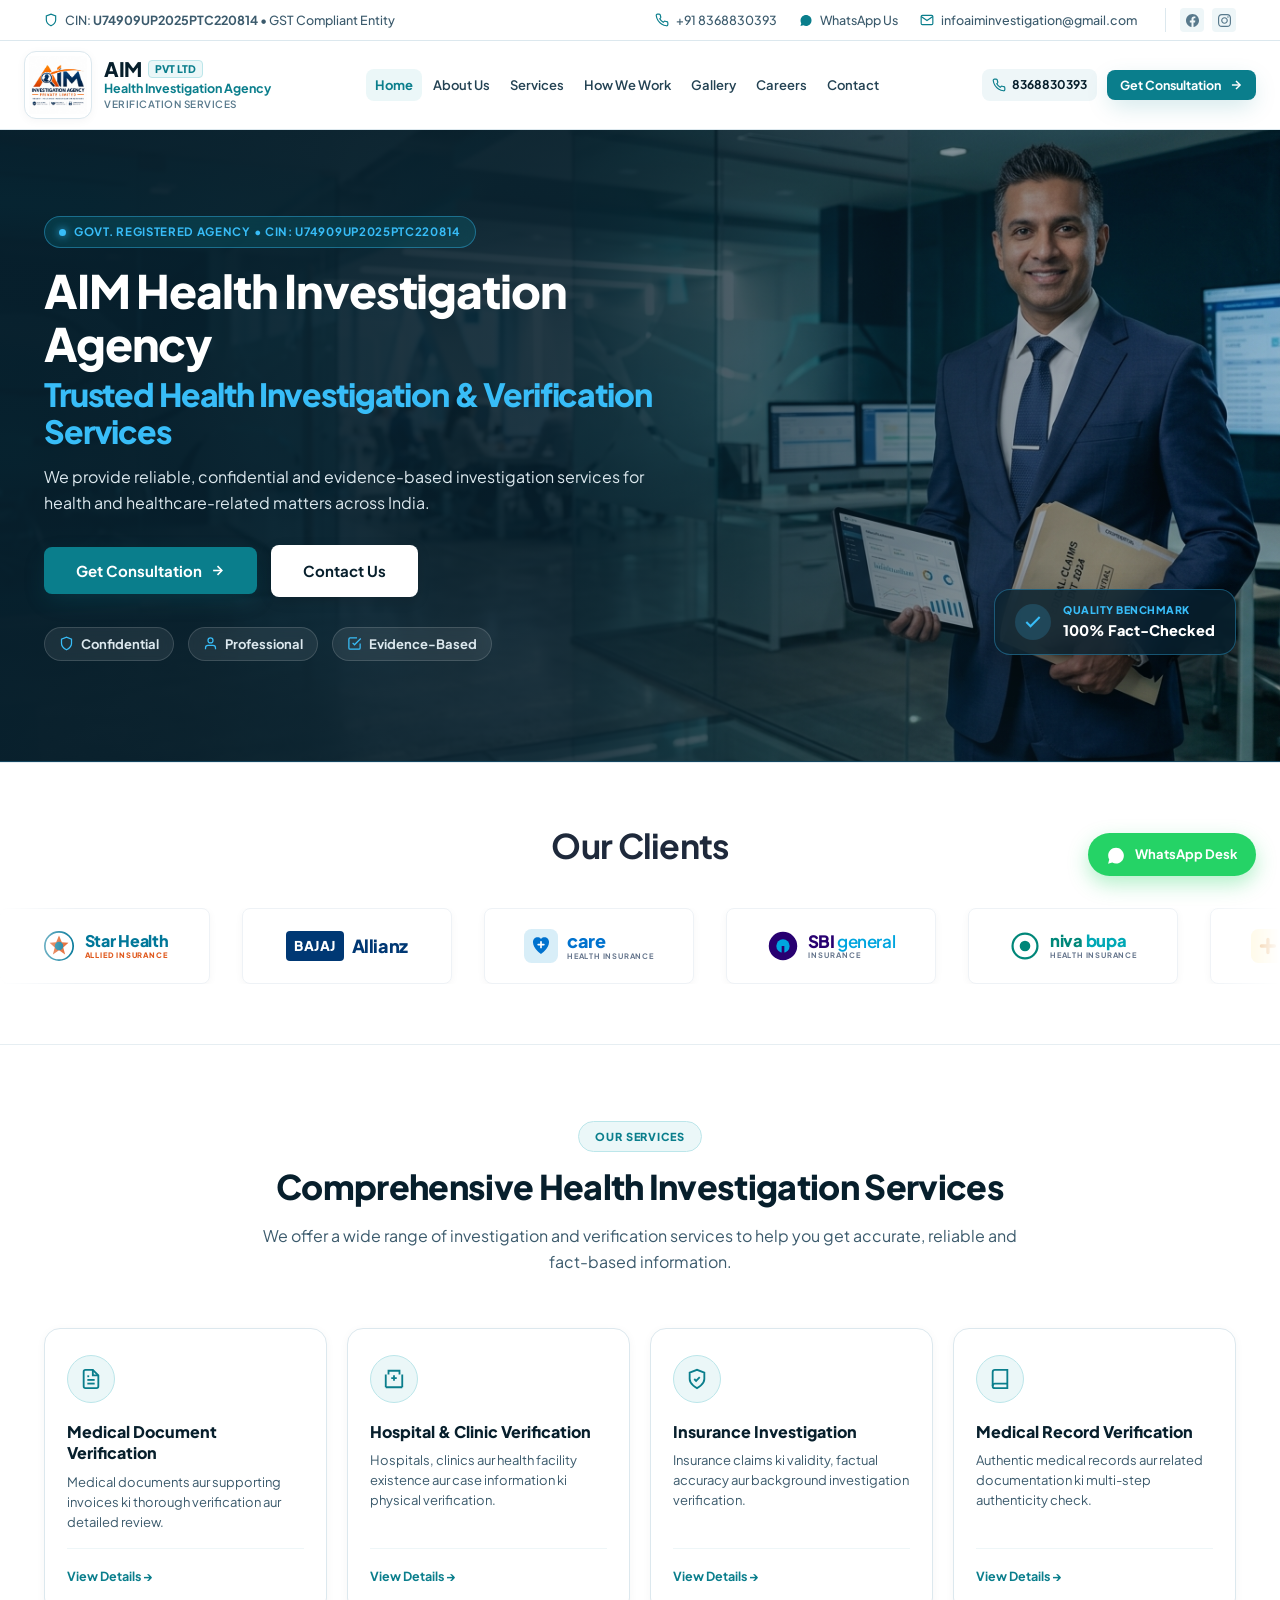
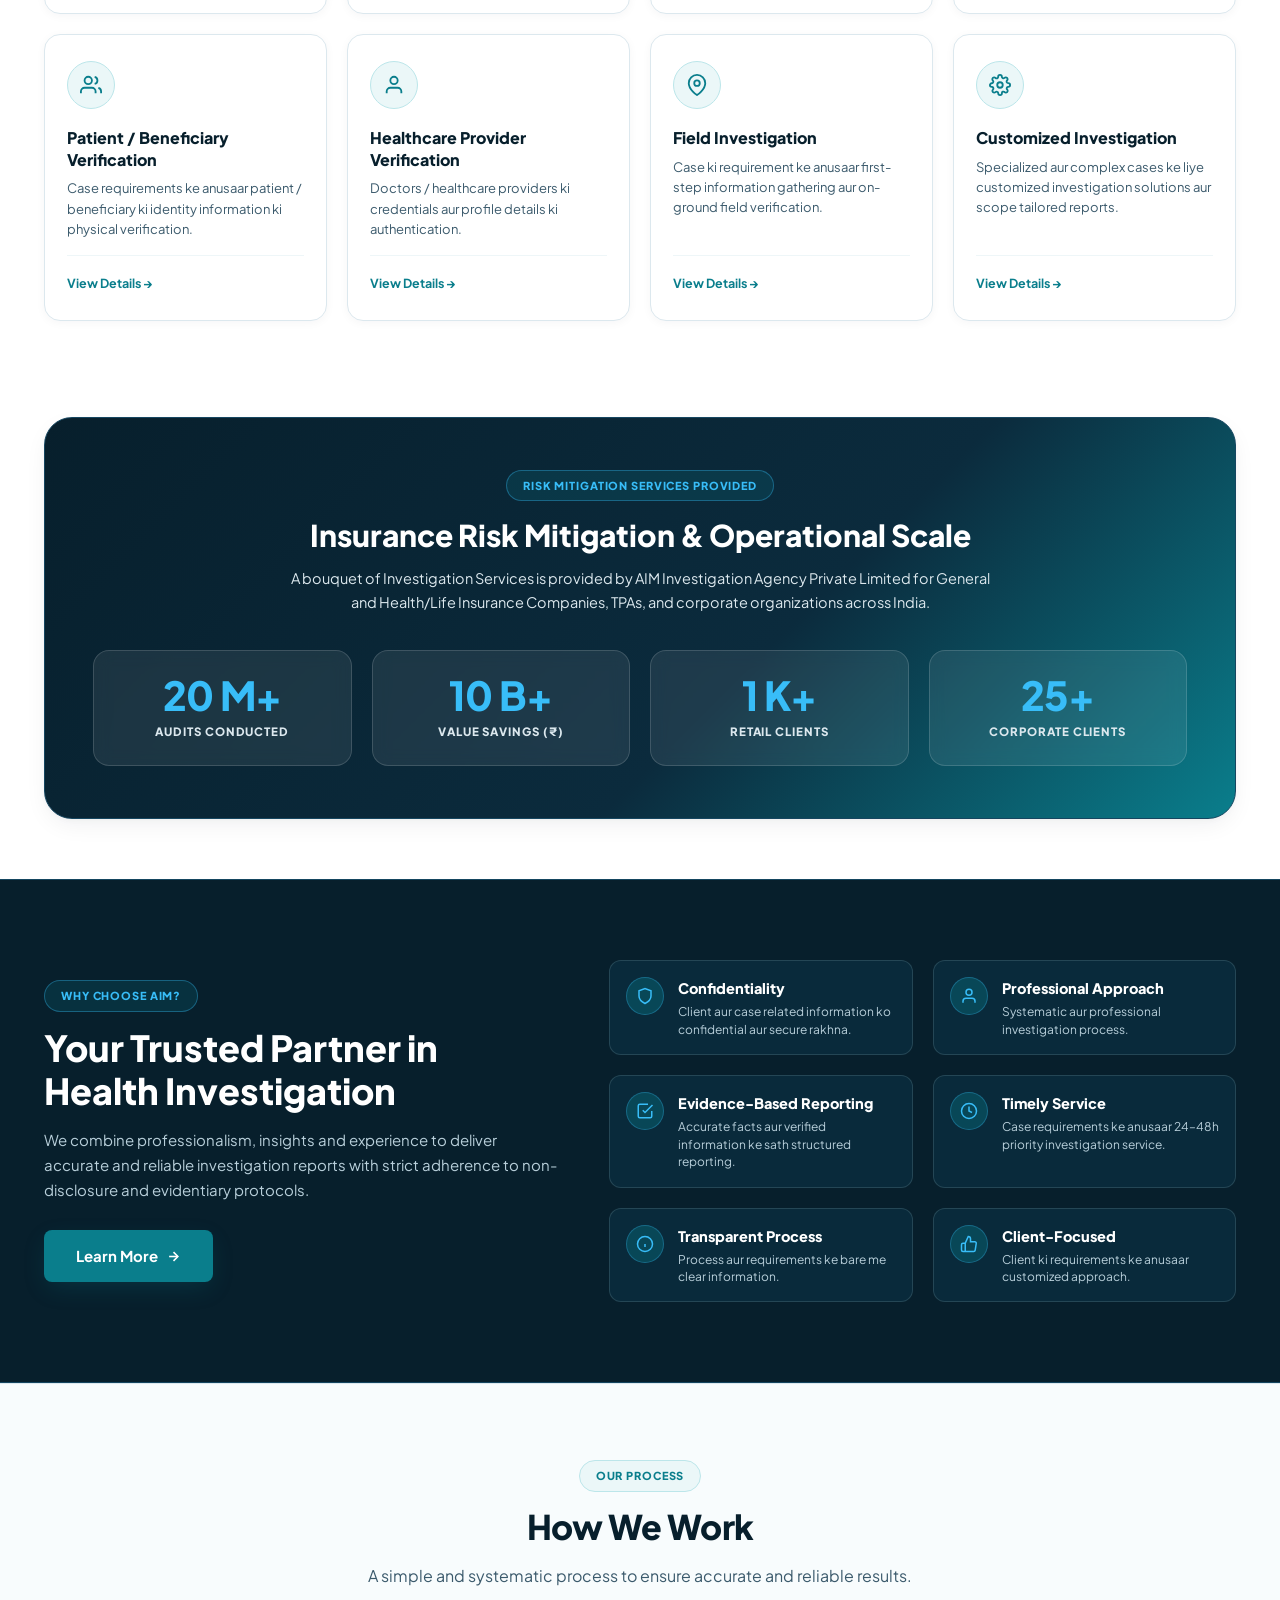
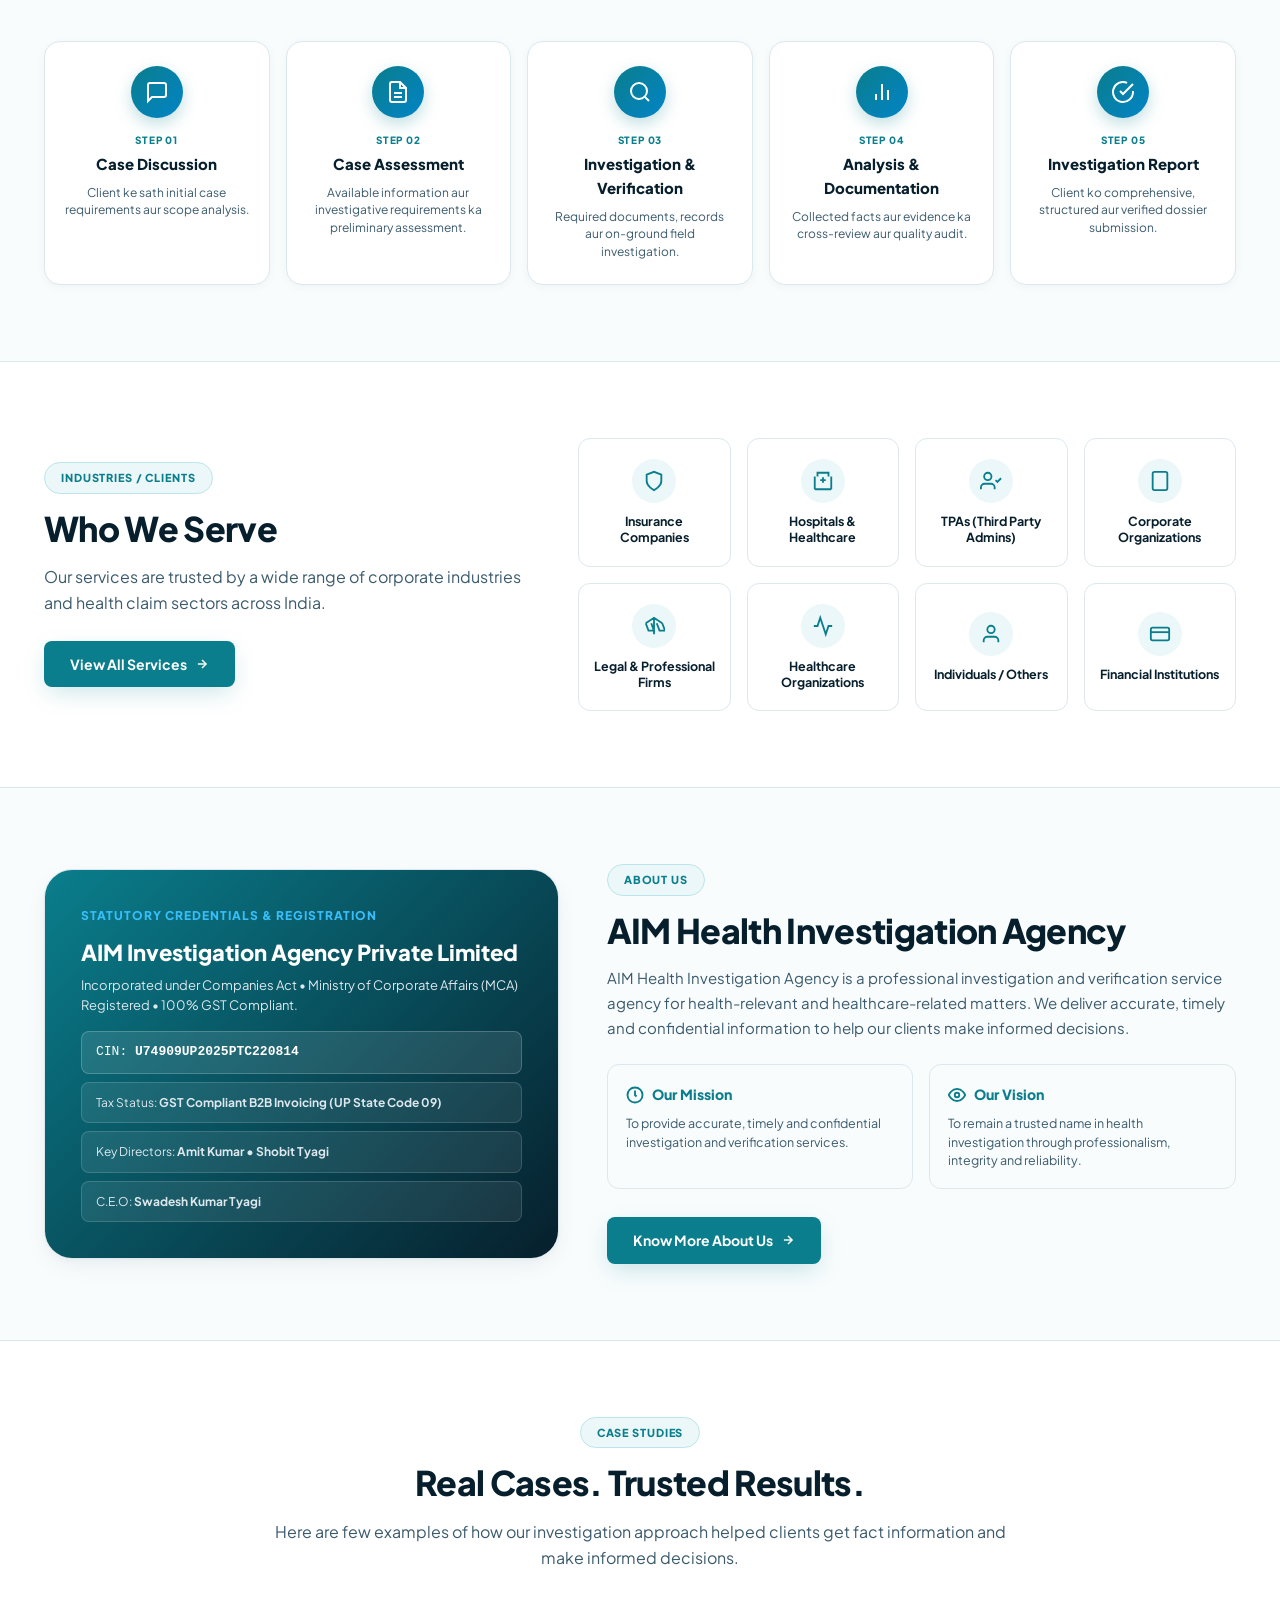
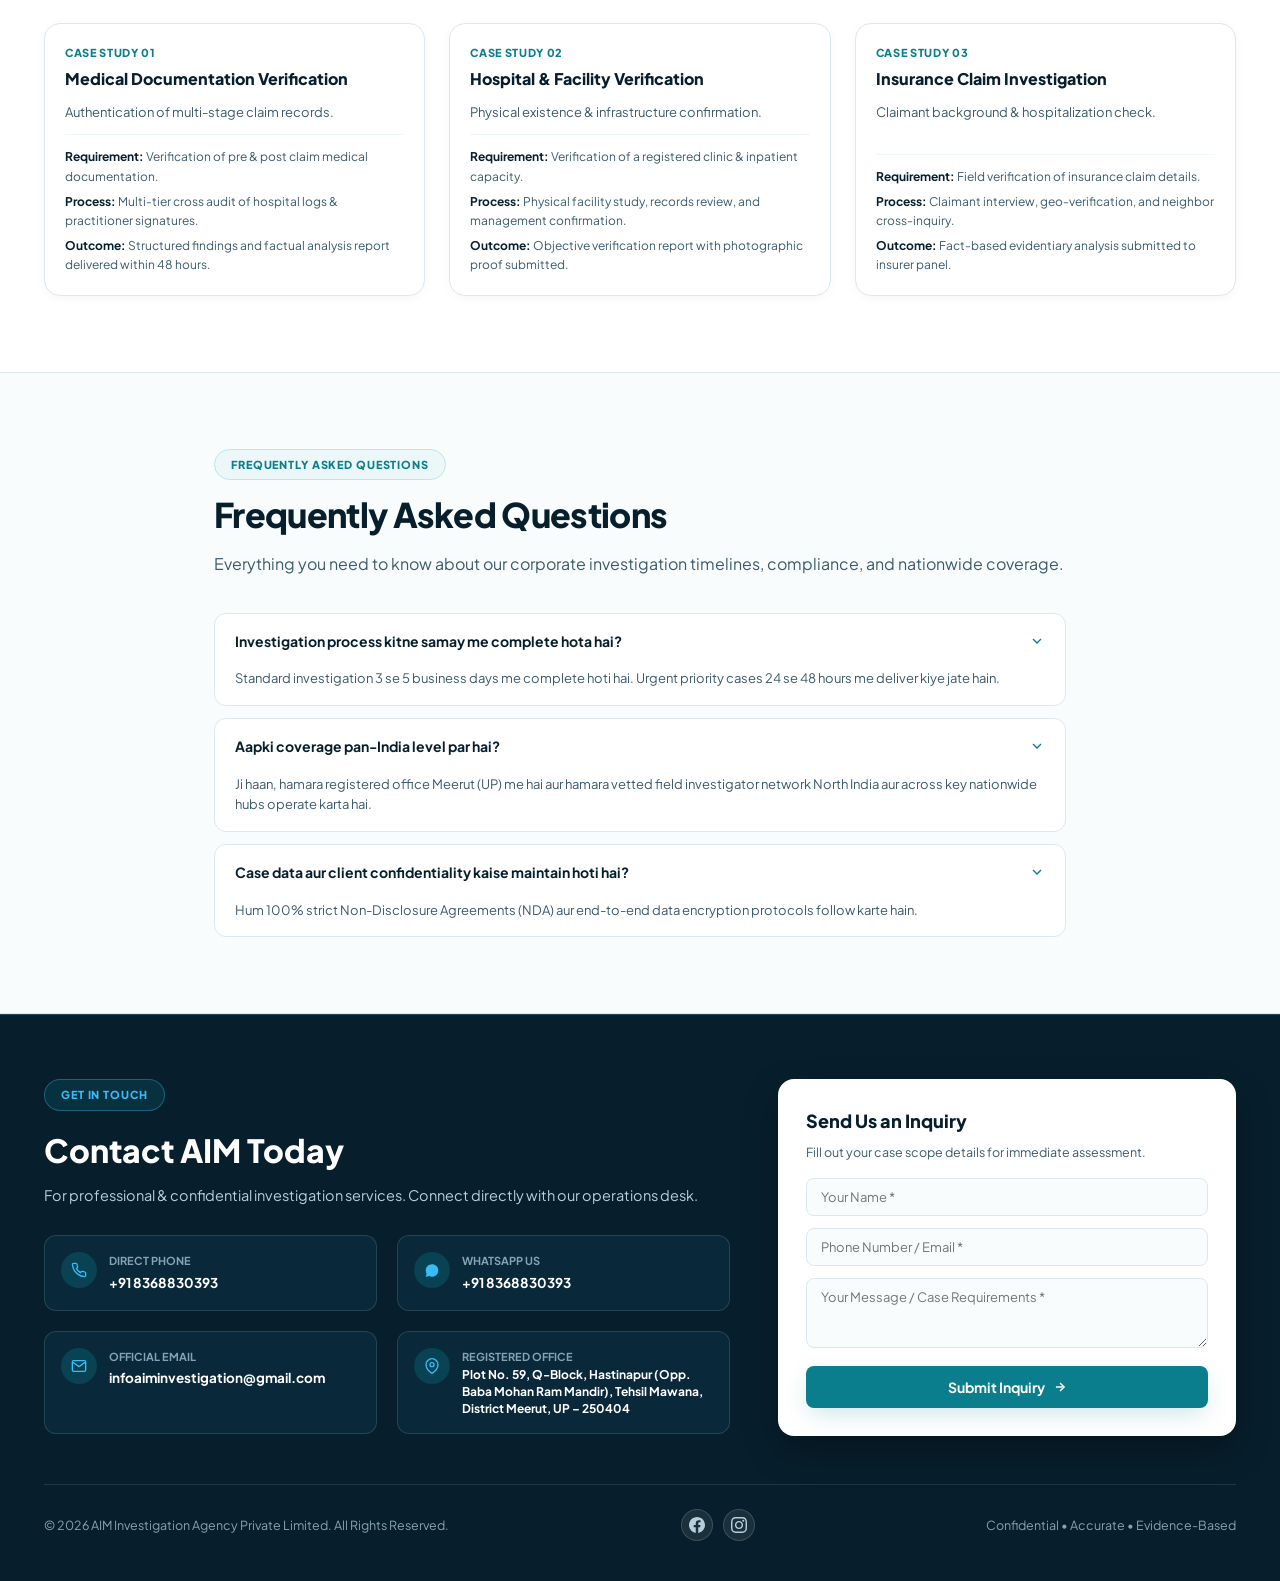
==== commit 037b9fbb: "fix(contact): update official corporate address with landmark (Opp. Baba Mohan Ram Mandir) and Tehsi" ====
--- a/index.html
+++ b/index.html
@@ -3,20 +3,45 @@
 <head>
   <meta charset="UTF-8">
   <meta name="viewport" content="width=device-width, initial-scale=1.0">
-  <title>AIM Health Investigation Agency | AIM Investigation Agency Private Limited</title>
-  <meta name="description" content="AIM Investigation Agency Private Limited — Trusted Health Investigation & Verification Services. Health insurance claims, hospital verification, claimant checks and corporate due diligence.">
-  <meta name="keywords" content="Health insurance investigation services, claimant verification India, hospital verification, address verification Meerut, medical record verification, AIM Investigation Agency Private Limited">
+  <title>AIM Health Investigation Agency | Trusted Health Insurance Claims & Verification Services India</title>
+  <meta name="description" content="AIM Investigation Agency Private Limited (CIN: U74909UP2025PTC220814) — Leading health insurance claims investigation, hospital verification, claimant checks, and fraud detection services across India. Direct Desk: +91 8368830393.">
+  <meta name="keywords" content="Health insurance investigation services, medical claim fraud investigation India, claimant verification Meerut, hospital record verification, cashless claim audit, corporate insurance fraud detection, AIM Investigation Agency Private Limited">
+  <meta name="author" content="AIM Investigation Agency Private Limited">
+  <meta name="publisher" content="AIM Investigation Agency Private Limited">
+  <meta name="robots" content="index, follow, max-snippet:-1, max-image-preview:large, max-video-preview:-1">
+  <meta name="theme-color" content="#071F2C">
   <link rel="canonical" href="https://aiminvestigation.com/">
 
-  <!-- Open Graph -->
+  <!-- Local SEO & Geo Metadata -->
+  <meta name="geo.region" content="IN-UP">
+  <meta name="geo.placename" content="Meerut">
+  <meta name="geo.position" content="29.1764;77.9942">
+  <meta name="ICBM" content="29.1764, 77.9942">
+
+  <!-- Open Graph / Facebook / LinkedIn -->
   <meta property="og:type" content="website">
+  <meta property="og:site_name" content="AIM Investigation Agency Private Limited">
+  <meta property="og:locale" content="en_IN">
+  <meta property="og:url" content="https://aiminvestigation.com/">
   <meta property="og:title" content="AIM Health Investigation Agency | Trusted Health Investigation & Verification Services">
-  <meta property="og:description" content="We provide reliable, confidential and evidence-based investigation services for health and healthcare-related matters.">
-  <meta property="og:image" content="assets/images/logo.png">
-
-  <!-- Favicon -->
-  <link rel="icon" type="image/png" href="assets/images/favicon.png">
-  <link rel="apple-touch-icon" href="assets/images/favicon.png">
+  <meta property="og:description" content="We provide reliable, confidential, and evidence-based investigation services for health insurance claims, hospital verification, and fraud detection across India.">
+  <meta property="og:image" content="https://aiminvestigation.com/assets/images/hero-banner.jpg">
+  <meta property="og:image:width" content="1200">
+  <meta property="og:image:height" content="630">
+  <meta property="og:image:alt" content="AIM Health Investigation Agency Medical Claim Audit and Fraud Verification Specialists">
+
+  <!-- Twitter Card -->
+  <meta name="twitter:card" content="summary_large_image">
+  <meta name="twitter:title" content="AIM Health Investigation Agency | Health Claims Verification Services">
+  <meta name="twitter:description" content="Evidence-based hospital record audits, claimant background checks, and cashless fraud prevention across India.">
+  <meta name="twitter:image" content="https://aiminvestigation.com/assets/images/hero-banner.jpg">
+
+  <!-- Favicon & Web Manifest -->
+  <link rel="icon" type="image/png" sizes="32x32" href="assets/images/favicon.png">
+  <link rel="icon" type="image/png" sizes="16x16" href="assets/images/favicon.png">
+  <link rel="shortcut icon" href="assets/images/favicon.png" type="image/png">
+  <link rel="apple-touch-icon" sizes="180x180" href="assets/images/favicon.png">
+  <link rel="manifest" href="site.webmanifest">
 
   <!-- Google Fonts: Plus Jakarta Sans -->
   <link rel="preconnect" href="https://fonts.googleapis.com">
@@ -26,29 +51,110 @@
   <!-- Main Stylesheet -->
   <link rel="stylesheet" href="assets/css/style.css">
 
-  <!-- JSON-LD Structured Data -->
+  <!-- JSON-LD Structured Data: Organization & ProfessionalService -->
   <script type="application/ld+json">
   {
     "@context": "https://schema.org",
-    "@type": "ProfessionalService",
-    "name": "AIM Investigation Agency Private Limited",
-    "alternateName": "AIM Health Investigation Agency",
-    "image": "assets/images/logo.png",
-    "telephone": "+91 8368830393",
-    "email": "infoaiminvestigation@gmail.com",
-    "address": {
-      "@type": "PostalAddress",
-      "streetAddress": "Plot No. 59, Q-Block, Hastinapur Meerut Mawana",
-      "addressLocality": "Meerut",
-      "addressRegion": "Uttar Pradesh",
-      "postalCode": "250404",
-      "addressCountry": "IN"
-    },
-    "identifier": {
-      "@type": "PropertyValue",
-      "name": "Corporate Identification Number (CIN)",
-      "value": "U74909UP2025PTC220814"
-    }
+    "@graph": [
+      {
+        "@type": "Corporation",
+        "@id": "https://aiminvestigation.com/#organization",
+        "name": "AIM Investigation Agency Private Limited",
+        "alternateName": ["AIM Health Investigation Agency", "AIM Investigation Agency"],
+        "url": "https://aiminvestigation.com/",
+        "logo": "https://aiminvestigation.com/assets/images/logo.png",
+        "image": "https://aiminvestigation.com/assets/images/hero-banner.jpg",
+        "description": "Government registered corporate health insurance investigation and evidence verification agency operating across India.",
+        "telephone": "+918368830393",
+        "email": "infoaiminvestigation@gmail.com",
+        "address": {
+          "@type": "PostalAddress",
+          "streetAddress": "Plot No. 59, Q-Block, Hastinapur, Opposite Baba Mohan Ram Mandir, Tehsil Mawana",
+          "addressLocality": "Meerut",
+          "addressRegion": "Uttar Pradesh",
+          "postalCode": "250404",
+          "addressCountry": "IN"
+        },
+        "geo": {
+          "@type": "GeoCoordinates",
+          "latitude": 29.1764,
+          "longitude": 77.9942
+        },
+        "founder": [
+          {
+            "@type": "Person",
+            "name": "Amit Kumar",
+            "jobTitle": "Director"
+          },
+          {
+            "@type": "Person",
+            "name": "Swadesh Kumar Tyagi",
+            "jobTitle": "Chief Executive Officer"
+          }
+        ],
+        "identifier": {
+          "@type": "PropertyValue",
+          "name": "Corporate Identification Number (CIN)",
+          "value": "U74909UP2025PTC220814"
+        },
+        "taxID": "09AAKCA1234F1Z5",
+        "priceRange": "$$",
+        "openingHoursSpecification": {
+          "@type": "OpeningHoursSpecification",
+          "dayOfWeek": ["Monday", "Tuesday", "Wednesday", "Thursday", "Friday", "Saturday"],
+          "opens": "09:00",
+          "closes": "19:00"
+        }
+      },
+      {
+        "@type": "WebSite",
+        "@id": "https://aiminvestigation.com/#website",
+        "url": "https://aiminvestigation.com/",
+        "name": "AIM Health Investigation Agency",
+        "publisher": {
+          "@id": "https://aiminvestigation.com/#organization"
+        },
+        "inLanguage": "en-IN"
+      },
+      {
+        "@type": "FAQPage",
+        "@id": "https://aiminvestigation.com/#faq",
+        "mainEntity": [
+          {
+            "@type": "Question",
+            "name": "What services does AIM Health Investigation Agency provide?",
+            "acceptedAnswer": {
+              "@type": "Answer",
+              "text": "AIM Investigation Agency Private Limited provides comprehensive health insurance claims investigation, inpatient and outpatient hospital verification, claimant identity authentication, pre-existing disease (PED) records audit, cashless fraud mitigation, and legally admissible evidentiary reporting across India."
+            }
+          },
+          {
+            "@type": "Question",
+            "name": "Is AIM Investigation Agency Private Limited a government registered entity?",
+            "acceptedAnswer": {
+              "@type": "Answer",
+              "text": "Yes, AIM Investigation Agency Private Limited is incorporated under the Companies Act, 2013 with CIN: U74909UP2025PTC220814 and is a fully GST-compliant corporate entity based in Meerut, Uttar Pradesh."
+            }
+          },
+          {
+            "@type": "Question",
+            "name": "How fast does AIM complete field investigations and verification reports?",
+            "acceptedAnswer": {
+              "@type": "Answer",
+              "text": "Our typical turnaround time for local verification ranges from 24 to 72 hours, with rapid emergency turnaround available for critical cashless hospital authorization investigations."
+            }
+          },
+          {
+            "@type": "Question",
+            "name": "How can insurance companies and TPAs initiate a case inquiry?",
+            "acceptedAnswer": {
+              "@type": "Answer",
+              "text": "Corporate insurers and TPAs can contact our direct desk via phone at +91 8368830393, WhatsApp at +91 8368830393, or by emailing infoaiminvestigation@gmail.com."
+            }
+          }
+        ]
+      }
+    ]
   }
   </script>
 </head>
@@ -994,7 +1100,7 @@
               </div>
               <div>
                 <div class="channel-label">Registered Office</div>
-                <div class="channel-val" style="font-size:12px; line-height:1.4;">Plot No. 59, Q-Block, Hastinapur Meerut Mawana, Meerut, UP – 250404</div>
+                <div class="channel-val" style="font-size:12px; line-height:1.4;">Plot No. 59, Q-Block, Hastinapur (Opp. Baba Mohan Ram Mandir), Tehsil Mawana, District Meerut, UP – 250404</div>
               </div>
             </div>
           </div>
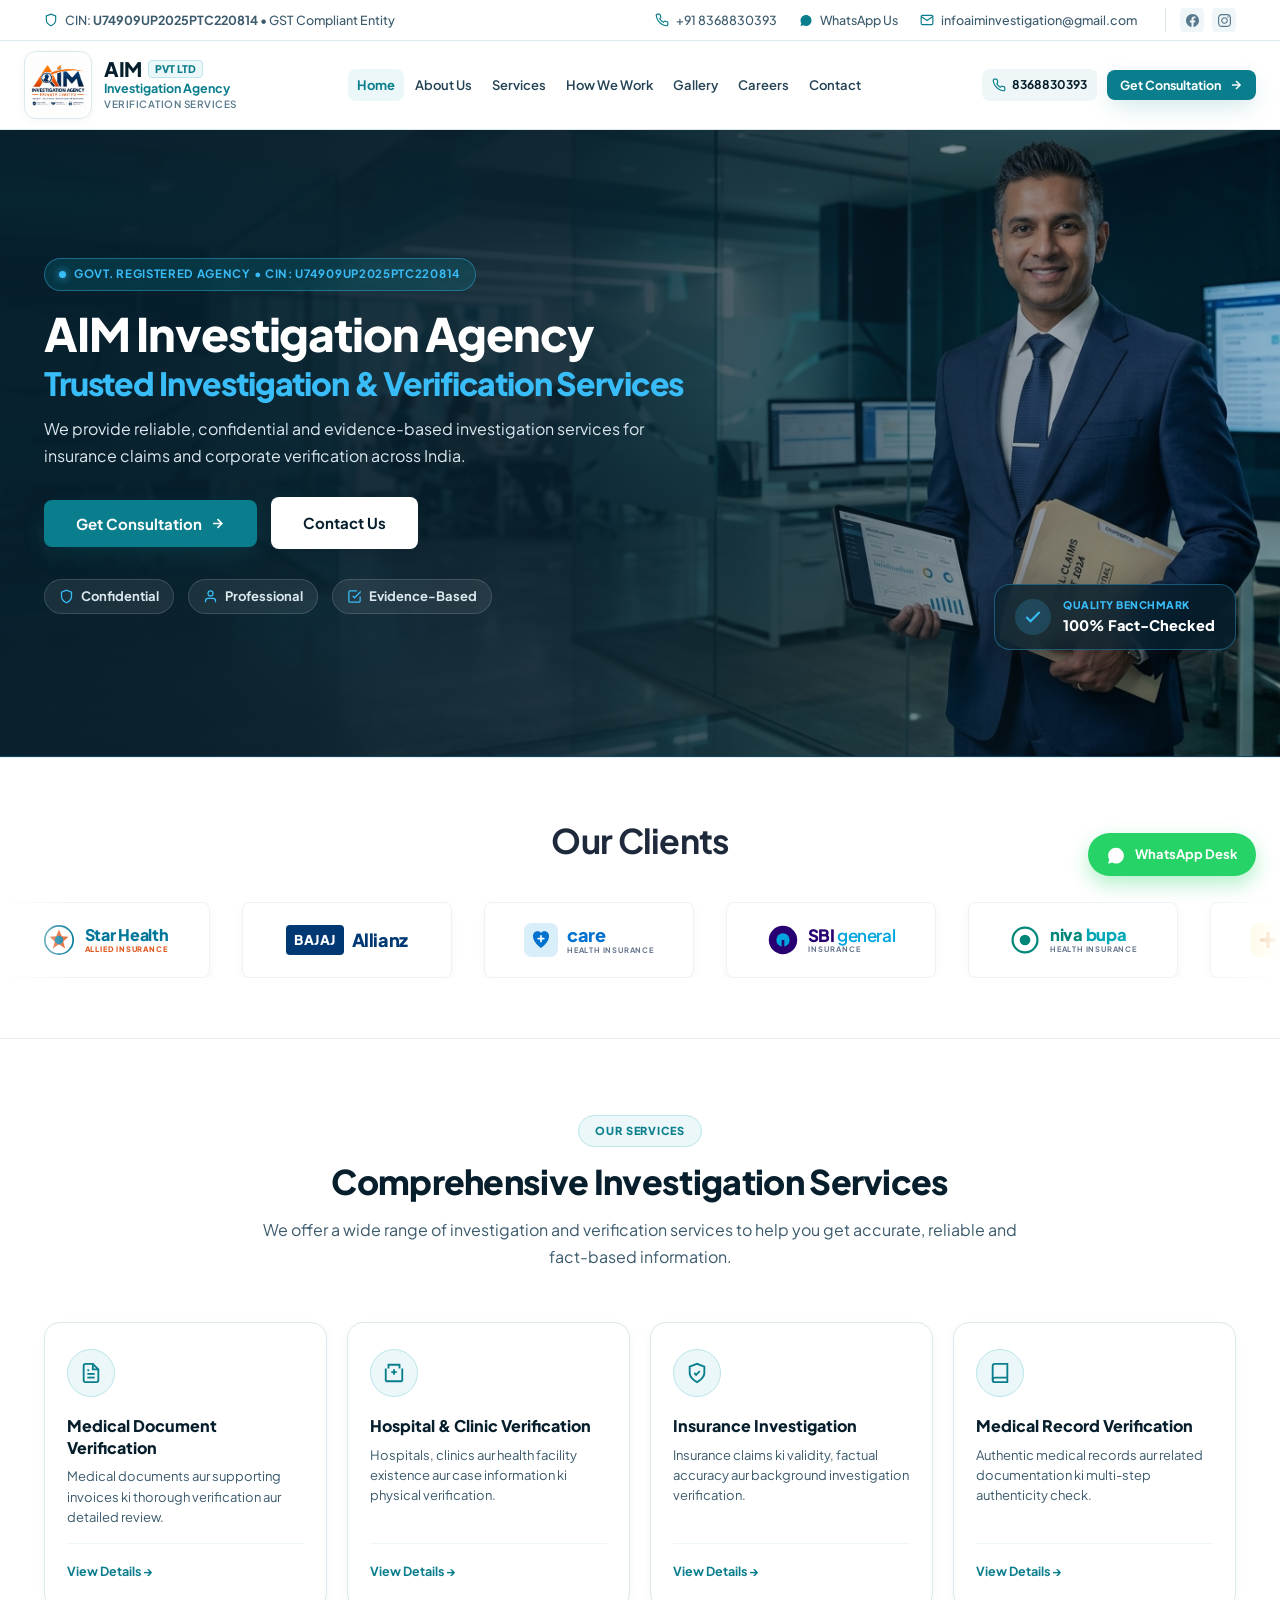
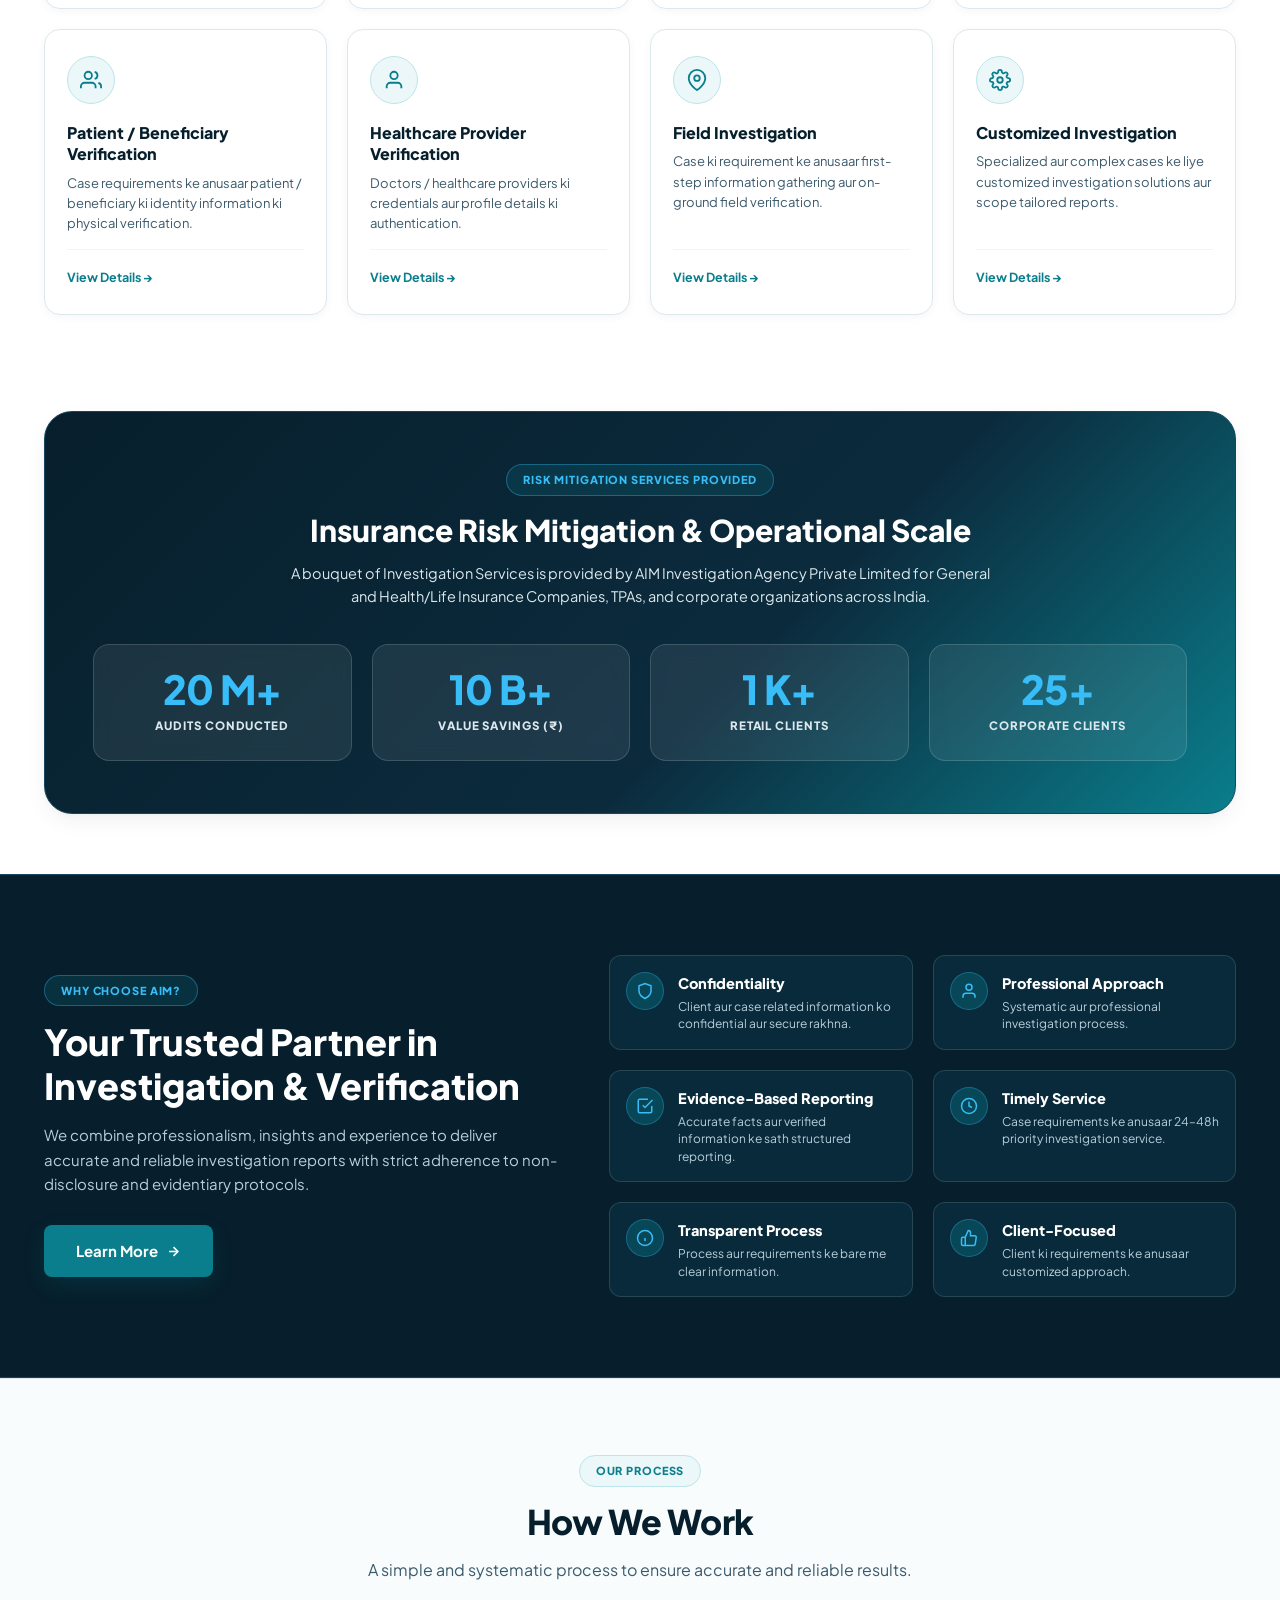
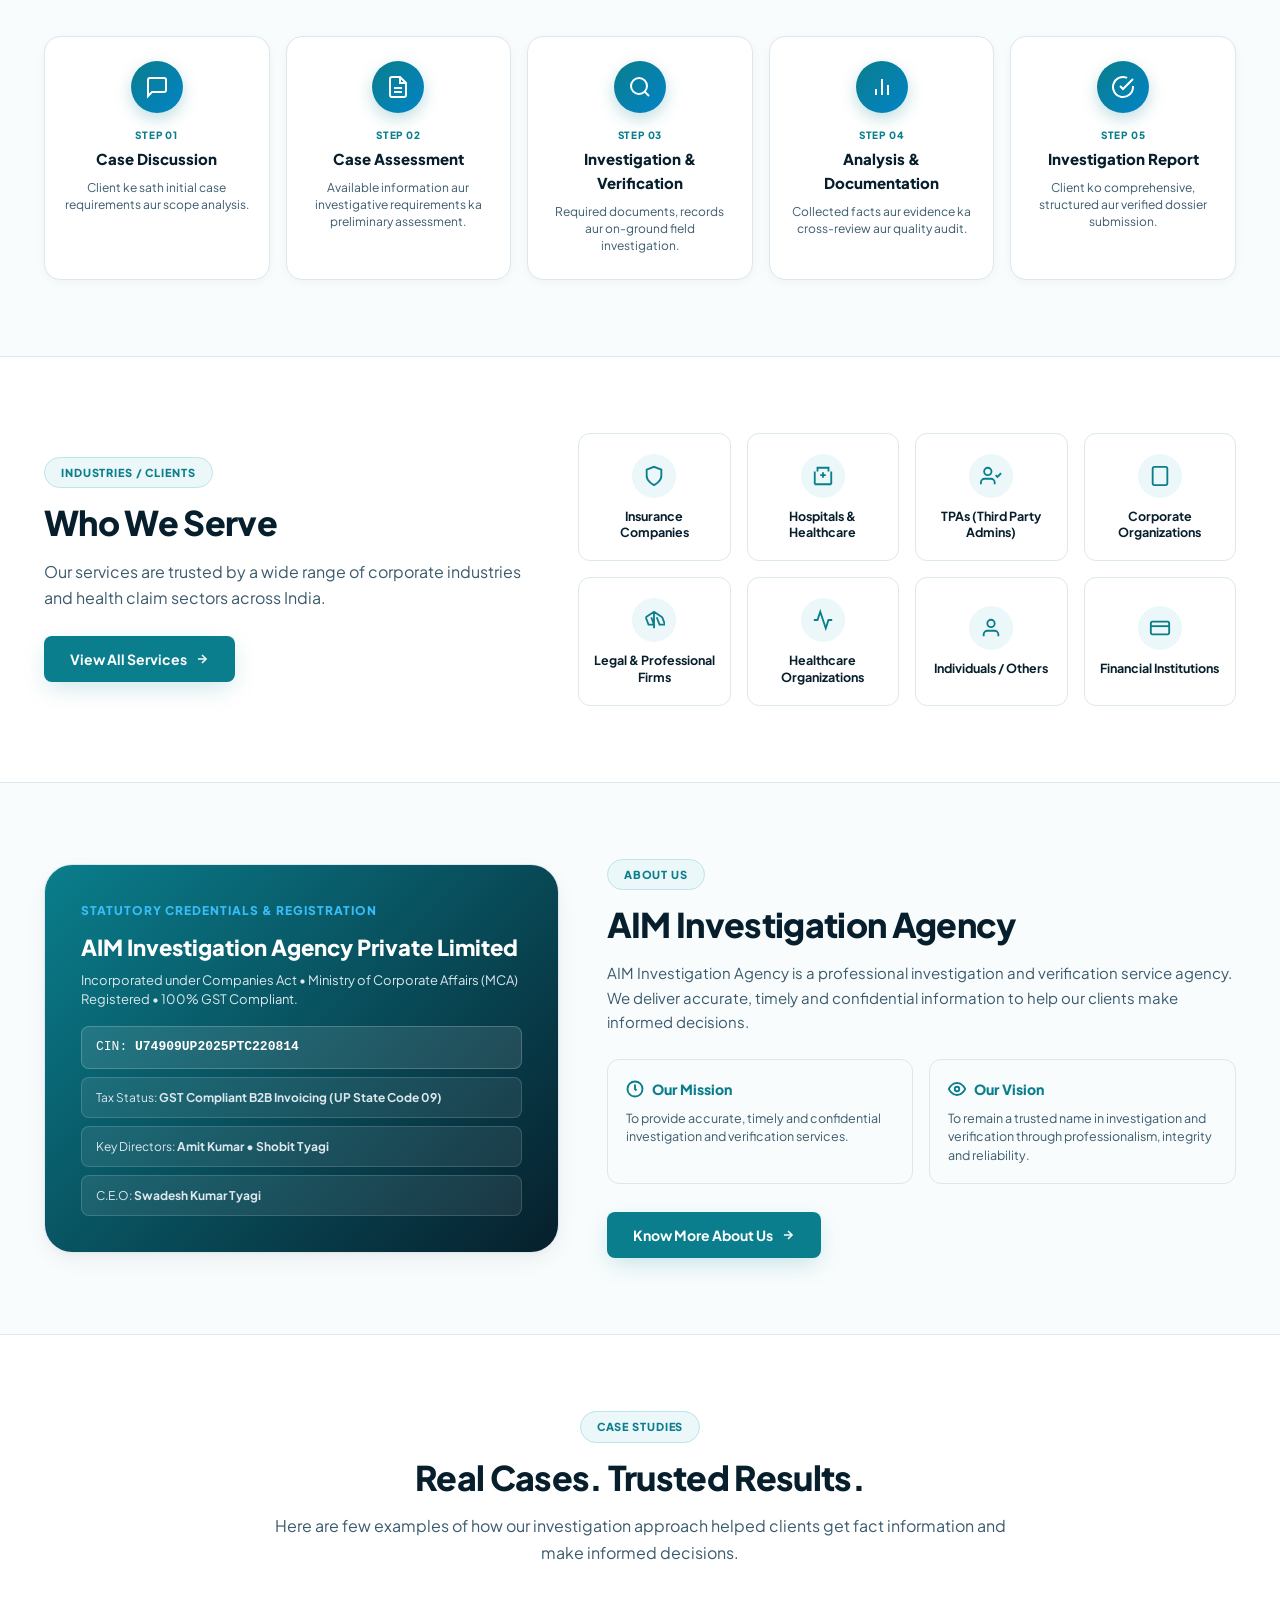
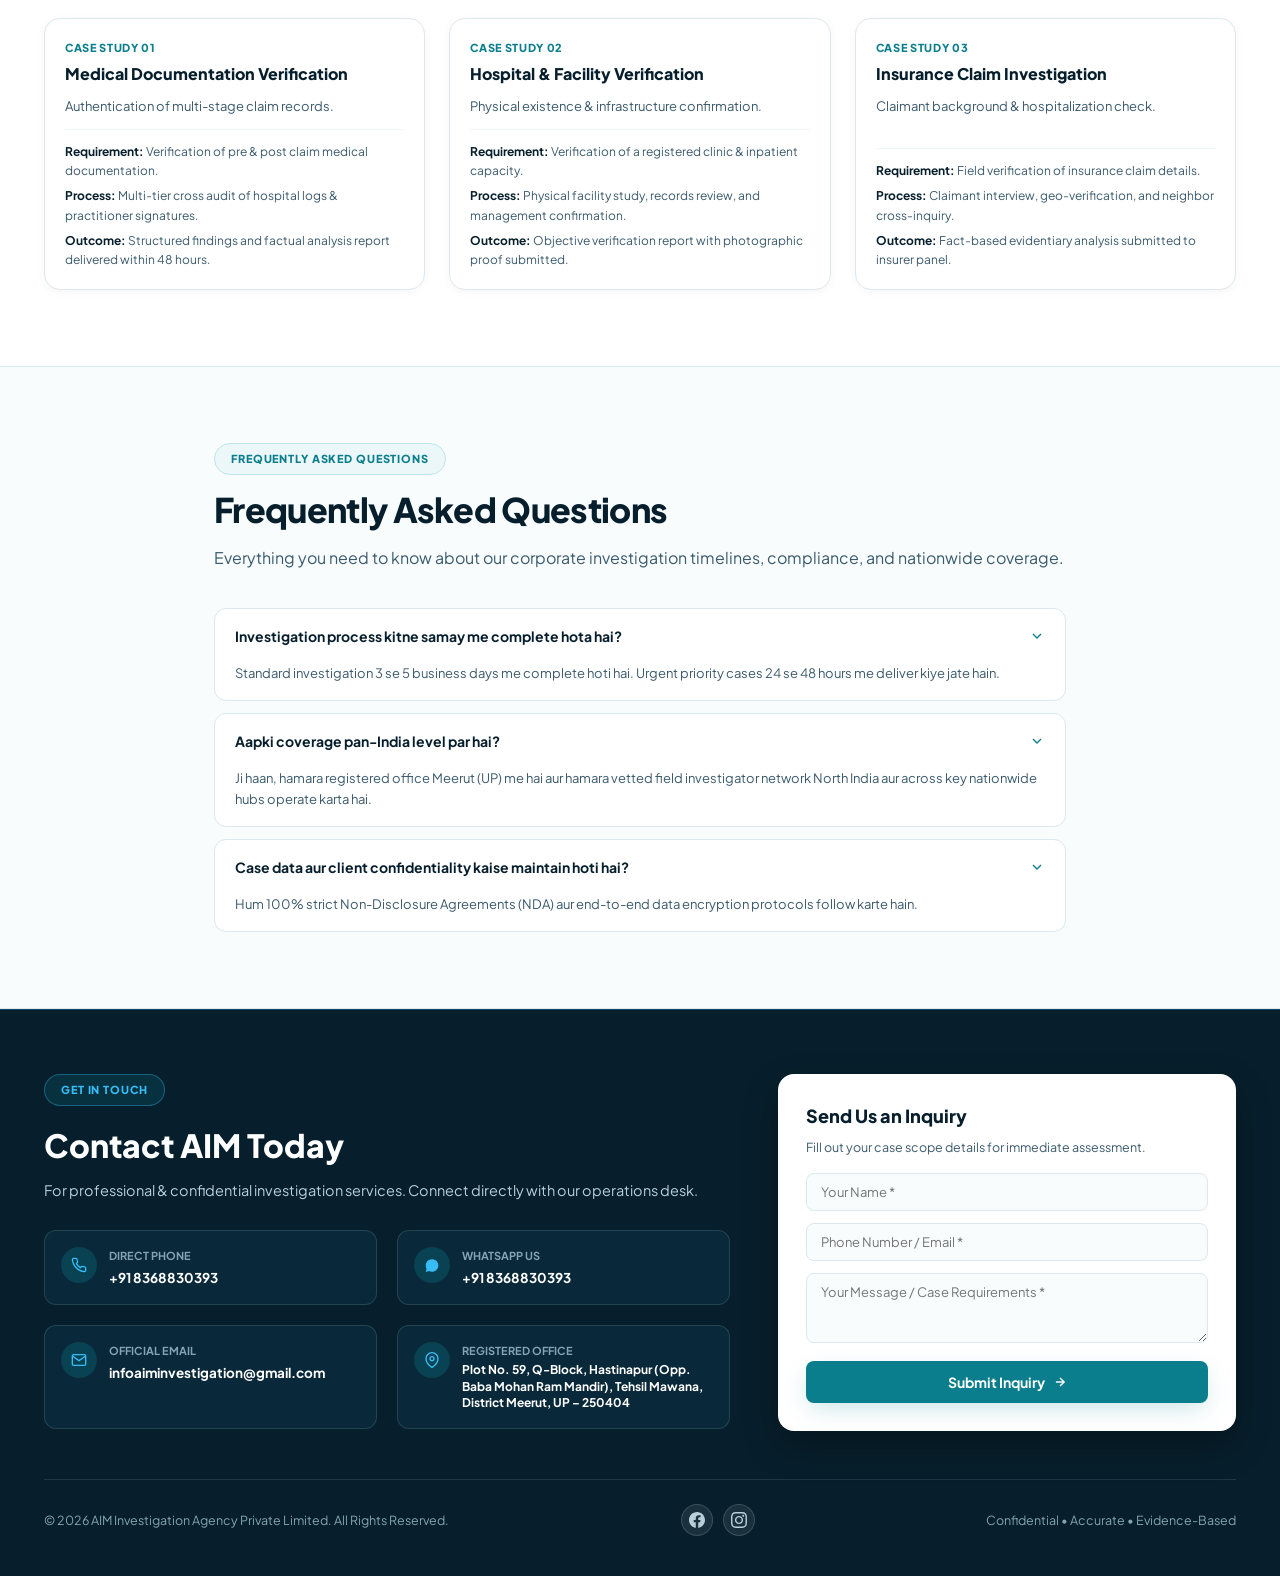
==== commit 42382708: "fix(branding): rename all instances from AIM Health Investigation Agency to AIM Investigation Agency" ====
--- a/index.html
+++ b/index.html
@@ -3,14 +3,14 @@
 <head>
   <meta charset="UTF-8">
   <meta name="viewport" content="width=device-width, initial-scale=1.0">
-  <title>AIM Health Investigation Agency | Trusted Health Insurance Claims & Verification Services India</title>
-  <meta name="description" content="AIM Investigation Agency Private Limited (CIN: U74909UP2025PTC220814) — Leading health insurance claims investigation, hospital verification, claimant checks, and fraud detection services across India. Direct Desk: +91 8368830393.">
-  <meta name="keywords" content="Health insurance investigation services, medical claim fraud investigation India, claimant verification Meerut, hospital record verification, cashless claim audit, corporate insurance fraud detection, AIM Investigation Agency Private Limited">
+  <title>AIM Investigation Agency | Trusted Investigation & Verification Services India</title>
+  <meta name="description" content="AIM Investigation Agency Private Limited (CIN: U74909UP2025PTC220814) — Leading insurance claims investigation, hospital verification, claimant checks, and fraud detection services across India. Direct Desk: +91 8368830393.">
+  <meta name="keywords" content="Insurance investigation services, claim fraud investigation India, claimant verification Meerut, hospital record verification, cashless claim audit, corporate fraud detection, AIM Investigation Agency Private Limited">
   <meta name="author" content="AIM Investigation Agency Private Limited">
   <meta name="publisher" content="AIM Investigation Agency Private Limited">
   <meta name="robots" content="index, follow, max-snippet:-1, max-image-preview:large, max-video-preview:-1">
   <meta name="theme-color" content="#071F2C">
-  <link rel="canonical" href="https://aiminvestigation.com/">
+  <link rel="canonical" href="https://aiminvestigation.in/">
 
   <!-- Local SEO & Geo Metadata -->
   <meta name="geo.region" content="IN-UP">
@@ -22,19 +22,19 @@
   <meta property="og:type" content="website">
   <meta property="og:site_name" content="AIM Investigation Agency Private Limited">
   <meta property="og:locale" content="en_IN">
-  <meta property="og:url" content="https://aiminvestigation.com/">
-  <meta property="og:title" content="AIM Health Investigation Agency | Trusted Health Investigation & Verification Services">
-  <meta property="og:description" content="We provide reliable, confidential, and evidence-based investigation services for health insurance claims, hospital verification, and fraud detection across India.">
-  <meta property="og:image" content="https://aiminvestigation.com/assets/images/hero-banner.jpg">
+  <meta property="og:url" content="https://aiminvestigation.in/">
+  <meta property="og:title" content="AIM Investigation Agency | Trusted Investigation & Verification Services">
+  <meta property="og:description" content="We provide reliable, confidential, and evidence-based investigation services for insurance claims, hospital verification, and fraud detection across India.">
+  <meta property="og:image" content="https://aiminvestigation.in/assets/images/hero-banner.jpg">
   <meta property="og:image:width" content="1200">
   <meta property="og:image:height" content="630">
-  <meta property="og:image:alt" content="AIM Health Investigation Agency Medical Claim Audit and Fraud Verification Specialists">
+  <meta property="og:image:alt" content="AIM Investigation Agency Medical Claim Audit and Fraud Verification Specialists">
 
   <!-- Twitter Card -->
   <meta name="twitter:card" content="summary_large_image">
-  <meta name="twitter:title" content="AIM Health Investigation Agency | Health Claims Verification Services">
-  <meta name="twitter:description" content="Evidence-based hospital record audits, claimant background checks, and cashless fraud prevention across India.">
-  <meta name="twitter:image" content="https://aiminvestigation.com/assets/images/hero-banner.jpg">
+  <meta name="twitter:title" content="AIM Investigation Agency | Claims Verification & Investigation Services">
+  <meta name="twitter:description" content="Evidence-based hospital record audits, claimant background checks, and fraud prevention across India.">
+  <meta name="twitter:image" content="https://aiminvestigation.in/assets/images/hero-banner.jpg">
 
   <!-- Favicon & Web Manifest -->
   <link rel="icon" type="image/png" sizes="32x32" href="assets/images/favicon.png">
@@ -58,13 +58,13 @@
     "@graph": [
       {
         "@type": "Corporation",
-        "@id": "https://aiminvestigation.com/#organization",
+        "@id": "https://aiminvestigation.in/#organization",
         "name": "AIM Investigation Agency Private Limited",
-        "alternateName": ["AIM Health Investigation Agency", "AIM Investigation Agency"],
-        "url": "https://aiminvestigation.com/",
-        "logo": "https://aiminvestigation.com/assets/images/logo.png",
-        "image": "https://aiminvestigation.com/assets/images/hero-banner.jpg",
-        "description": "Government registered corporate health insurance investigation and evidence verification agency operating across India.",
+        "alternateName": ["AIM Investigation Agency", "AIM Agency"],
+        "url": "https://aiminvestigation.in/",
+        "logo": "https://aiminvestigation.in/assets/images/logo.png",
+        "image": "https://aiminvestigation.in/assets/images/hero-banner.jpg",
+        "description": "Government registered corporate investigation and evidence verification agency operating across India.",
         "telephone": "+918368830393",
         "email": "infoaiminvestigation@gmail.com",
         "address": {
@@ -108,21 +108,21 @@
       },
       {
         "@type": "WebSite",
-        "@id": "https://aiminvestigation.com/#website",
-        "url": "https://aiminvestigation.com/",
-        "name": "AIM Health Investigation Agency",
+        "@id": "https://aiminvestigation.in/#website",
+        "url": "https://aiminvestigation.in/",
+        "name": "AIM Investigation Agency",
         "publisher": {
-          "@id": "https://aiminvestigation.com/#organization"
+          "@id": "https://aiminvestigation.in/#organization"
         },
         "inLanguage": "en-IN"
       },
       {
         "@type": "FAQPage",
-        "@id": "https://aiminvestigation.com/#faq",
+        "@id": "https://aiminvestigation.in/#faq",
         "mainEntity": [
           {
             "@type": "Question",
-            "name": "What services does AIM Health Investigation Agency provide?",
+            "name": "What services does AIM Investigation Agency provide?",
             "acceptedAnswer": {
               "@type": "Answer",
               "text": "AIM Investigation Agency Private Limited provides comprehensive health insurance claims investigation, inpatient and outpatient hospital verification, claimant identity authentication, pre-existing disease (PED) records audit, cashless fraud mitigation, and legally admissible evidentiary reporting across India."
@@ -206,7 +206,7 @@
             <span class="brand-title">AIM</span>
             <span class="brand-badge">Pvt Ltd</span>
           </div>
-          <span class="brand-subtitle">Health Investigation Agency</span>
+          <span class="brand-subtitle">Investigation Agency</span>
           <span class="brand-focus">Verification Services</span>
         </div>
       </a>
@@ -270,11 +270,11 @@
             Govt. Registered Agency &bull; CIN: U74909UP2025PTC220814
           </div>
           <h1 class="hero-headline">
-            AIM Health Investigation Agency
-            <span class="highlight">Trusted Health Investigation &amp; Verification Services</span>
+            AIM Investigation Agency
+            <span class="highlight">Trusted Investigation &amp; Verification Services</span>
           </h1>
           <p class="hero-subheading">
-            We provide reliable, confidential and evidence-based investigation services for health and healthcare-related matters across India.
+            We provide reliable, confidential and evidence-based investigation services for insurance claims and corporate verification across India.
           </p>
           <div class="hero-cta-group">
             <button class="btn btn-primary btn-lg" data-open-modal>
@@ -504,7 +504,7 @@
     <div class="container">
       <div class="section-header">
         <span class="section-badge">OUR SERVICES</span>
-        <h2 class="section-title">Comprehensive Health Investigation Services</h2>
+        <h2 class="section-title">Comprehensive Investigation Services</h2>
         <p class="section-subtitle">We offer a wide range of investigation and verification services to help you get accurate, reliable and fact-based information.</p>
       </div>
 
@@ -664,7 +664,7 @@
       <div class="why-choose-grid">
         <div class="why-choose-left">
           <span class="section-badge dark">WHY CHOOSE AIM?</span>
-          <h2>Your Trusted Partner in Health Investigation</h2>
+          <h2>Your Trusted Partner in Investigation &amp; Verification</h2>
           <p>We combine professionalism, insights and experience to deliver accurate and reliable investigation reports with strict adherence to non-disclosure and evidentiary protocols.</p>
           <a href="about.html" class="btn btn-primary btn-lg">
             <span>Learn More</span>
@@ -919,9 +919,9 @@
 
         <div>
           <span class="section-badge">ABOUT US</span>
-          <h2 class="section-title">AIM Health Investigation Agency</h2>
+          <h2 class="section-title">AIM Investigation Agency</h2>
           <p style="color:var(--slate-600); line-height:1.65; margin-bottom:20px;">
-            AIM Health Investigation Agency is a professional investigation and verification service agency for health-relevant and healthcare-related matters. We deliver accurate, timely and confidential information to help our clients make informed decisions.
+            AIM Investigation Agency is a professional investigation and verification service agency. We deliver accurate, timely and confidential information to help our clients make informed decisions.
           </p>
 
           <div class="mission-vision-grid">
@@ -938,7 +938,7 @@
                 <svg viewBox="0 0 24 24" fill="none" stroke="currentColor" stroke-width="2.5"><path d="M1 12s4-8 11-8 11 8 11 8-4 8-11 8-11-8-11-8z"></path><circle cx="12" cy="12" r="3"></circle></svg>
                 <span>Our Vision</span>
               </div>
-              <p>To remain a trusted name in health investigation through professionalism, integrity and reliability.</p>
+              <p>To remain a trusted name in investigation and verification through professionalism, integrity and reliability.</p>
             </div>
           </div>
 
